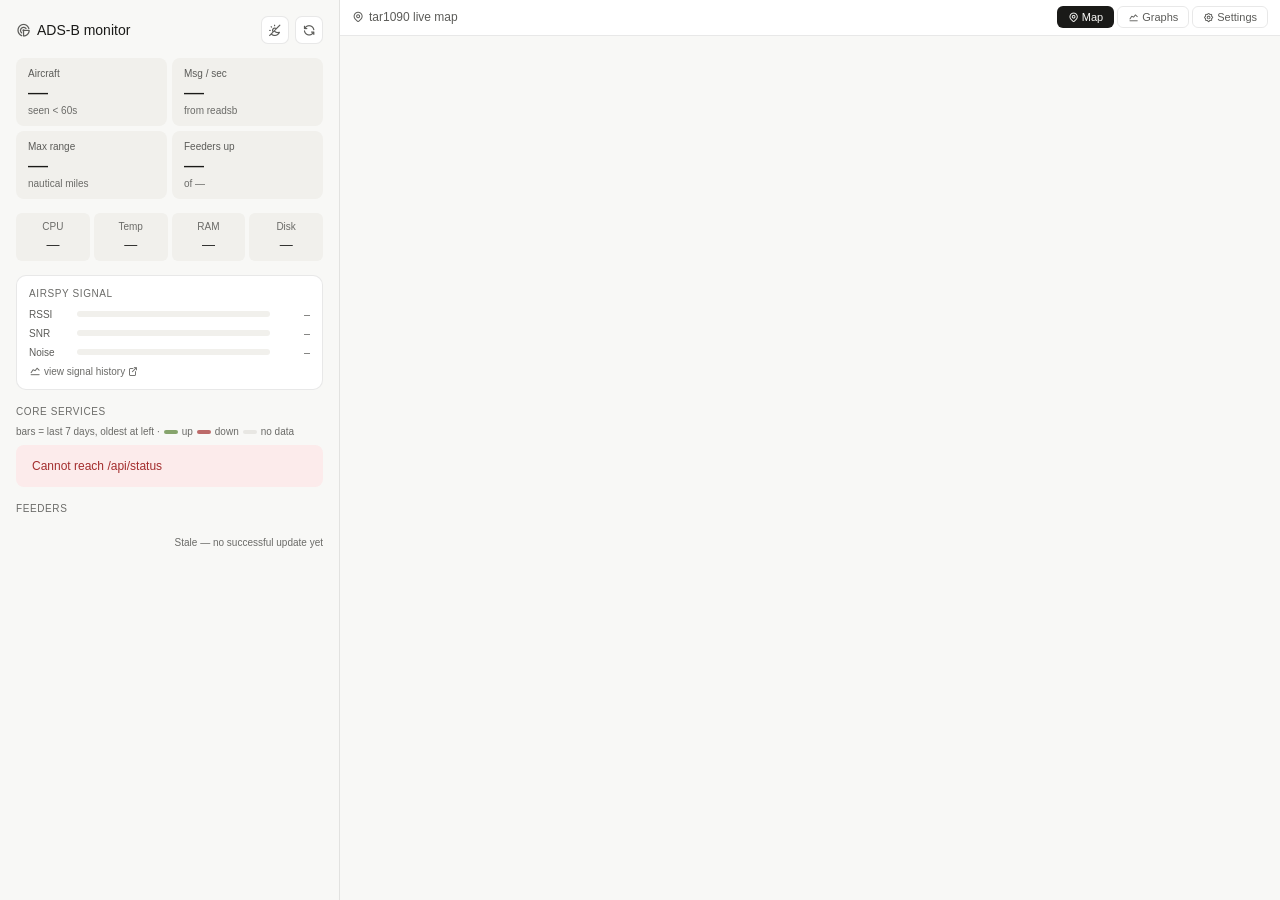
==== static/index.html @ 9cc16fbb "Version-tag the map iframe URL so tar1090 updates aren't hidden by cache After a tar1090 update the " ====
<!DOCTYPE html>
<!--
  ADS-B Stack Monitor — single-page dashboard.

  The entire frontend is this one file: markup + CSS + vanilla JS, no build step
  and no framework. It talks to the Flask backend (app.py) over its JSON/SSE API
  and polls /api/status every 30s. Layout is a left sidebar (status cards, metrics,
  signal panel) plus a main area that swaps between Map / Graphs / Settings views.

  Structure below:
    <style>  — all styling; CSS variables at the top drive the dark/light themes.
    <body>   — log modal, sidebar, main views (map iframe, graphs iframe, settings).
    <script> — theme, status rendering, settings forms, log streaming, init/polling.
-->
<html lang="en">
<head>
<meta charset="UTF-8">
<meta name="viewport" content="width=device-width, initial-scale=1.0">
<title>ADS-B Stack Monitor</title>
<!-- Inline data URI, not a file: same offline reasoning as the vendored icons
     below, and it costs zero requests. Without it every page load 404s on
     /favicon.ico. Mid blue so the glyph stays visible on light and dark tab
     strips alike — the theme accents are too dark/light for the other side. -->
<link rel="icon" href="data:image/svg+xml,%3Csvg xmlns='http://www.w3.org/2000/svg' viewBox='0 0 24 24' fill='none' stroke='%232f81f7' stroke-width='2' stroke-linecap='round'%3E%3Cpath d='M12 13v8'/%3E%3Cpath d='M8.5 9.5a5 5 0 0 1 7 0'/%3E%3Cpath d='M5.5 6.5a9 9 0 0 1 13 0'/%3E%3Ccircle cx='12' cy='12.5' r='1.5' fill='%232f81f7' stroke='none'/%3E%3C/svg%3E">
<!-- Icons are served locally, not from a CDN: this is a LAN appliance that is
     often firewalled or fully offline, and a failed CDN request blanks all 70
     icons — including the icon-only buttons, which then have no visible label.
     The full set is vendored on purpose: feeders.ini can name any Tabler icon
     (see the ti-${f.icon} template in makeCard), so a subset would break
     user-configured feeders. -->
<link rel="stylesheet" href="/static/vendor/tabler/tabler-icons.min.css">
<style>
  /* All styling lives here. The :root block defines color variables (surfaces,
     text, accents, terminal colors); [data-theme="light"] overrides them for
     light mode, and "auto" follows the OS via color-scheme. Everything else
     references var(--…) so theming is a single source of truth. */
  *, *::before, *::after { box-sizing: border-box; margin: 0; padding: 0; }
  :root {
    --bg: #f8f8f6; --surface: #ffffff; --surface2: #f1f0ec; --surface3: #e8e7e3;
    --border: rgba(0,0,0,0.09); --text: #1a1a18; --text2: #5c5c59; --text3: #6b6b68;
    --ok-bg: #eaf3de; --ok-text: #3b6d11;
    --err-bg: #fcebeb; --err-text: #a32d2d;
    --warn-bg: #faeeda; --warn-text: #854f0b;
    --chk-bg: #f1f0ec; --chk-text: #6b6b68;
    --blue: #0c447c; --blue-bg: #e6f1fb;
    --term-bg: #0d1117; --term-text: #e6edf3; --term-dim: #8b949e;
    --sidebar-w: 340px; --accent: #0c447c;
    --spark-h: 28px;
  }
  @media (prefers-color-scheme: dark) {
    :root {
      --bg: #1a1a18; --surface: #242422; --surface2: #2c2c2a; --surface3: #343432;
      --border: rgba(255,255,255,0.09); --text: #f0efeb; --text2: #b4b4b0; --text3: #9d9d98;
      --ok-bg: #173404; --ok-text: #c0dd97;
      --err-bg: #501313; --err-text: #f09595;
      --warn-bg: #412402; --warn-text: #fac775;
      --chk-bg: #2c2c2a; --chk-text: #a8a8a5;
      --blue: #b5d4f4; --blue-bg: #042c53;
    }
  }
  [data-theme="light"] { color-scheme: light; --bg: #f8f8f6; --surface: #ffffff; --surface2: #f1f0ec; --surface3: #e8e7e3; --border: rgba(0,0,0,0.09); --text: #1a1a18; --text2: #5c5c59; --text3: #6b6b68; --ok-bg: #eaf3de; --ok-text: #3b6d11; --err-bg: #fcebeb; --err-text: #a32d2d; --warn-bg: #faeeda; --warn-text: #854f0b; --chk-bg: #f1f0ec; --chk-text: #6b6b68; --blue: #0c447c; --blue-bg: #e6f1fb; --term-bg: #0d1117; --term-text: #e6edf3; --term-dim: #8b949e; }
  [data-theme="dark"]  { color-scheme: dark;  --bg: #1a1a18; --surface: #242422; --surface2: #2c2c2a; --surface3: #343432; --border: rgba(255,255,255,0.09); --text: #f0efeb; --text2: #b4b4b0; --text3: #9d9d98; --ok-bg: #173404; --ok-text: #c0dd97; --err-bg: #501313; --err-text: #f09595; --warn-bg: #412402; --warn-text: #fac775; --chk-bg: #2c2c2a; --chk-text: #a8a8a5; --blue: #b5d4f4; --blue-bg: #042c53; }

  html, body { height: 100%; background: var(--bg); }
  body { color: var(--text); font-family: -apple-system, BlinkMacSystemFont, 'Segoe UI', sans-serif; font-size: 14px; line-height: 1.5; display: flex; overflow: hidden; }

  /* ── Sidebar ── */
  .sidebar { width: var(--sidebar-w); min-width: var(--sidebar-w); height: 100vh; height: 100dvh; overflow-y: auto; overflow-x: hidden; border-right: 0.5px solid var(--border); background: var(--bg); display: flex; flex-direction: column; padding: 1rem; gap: 0.875rem; transition: transform 0.25s; }
  .sidebar-header { display: flex; align-items: center; justify-content: space-between; }
  .sidebar-header h1 { font-size: 14px; font-weight: 500; display: flex; align-items: center; gap: 6px; }
  .sidebar-header h1 i { color: var(--text2); font-size: 15px; }
  .version-tag { font-size: 10px; font-weight: 400; color: var(--text2); }
  .header-actions { display: flex; gap: 6px; align-items: center; }
  .icon-btn { display: flex; align-items: center; justify-content: center; width: 28px; height: 28px; border-radius: 7px; border: 0.5px solid var(--border); background: var(--surface); color: var(--text2); cursor: pointer; font-size: 14px; }
  .icon-btn:hover { background: var(--surface2); }

  .metric-grid { display: grid; grid-template-columns: 1fr 1fr; gap: 5px; }
  .metric { background: var(--surface2); border-radius: 8px; padding: 0.5rem 0.75rem; position: relative; overflow: hidden; }
  .metric-label { font-size: 10px; color: var(--text2); margin-bottom: 1px; }
  .metric-value { font-size: 20px; font-weight: 500; color: var(--text); line-height: 1; }
  .metric-sub { font-size: 10px; color: var(--text3); margin-top: 1px; }
  .metric-spark { position: absolute; bottom: 0; left: 0; right: 0; height: var(--spark-h); opacity: 0.35; }

  .section-label { font-size: 10px; font-weight: 500; color: var(--text3); text-transform: uppercase; letter-spacing: 0.06em; }
  .cards { display: flex; flex-direction: column; gap: 5px; }

  /* ── Service card ── */
  .card { background: var(--surface); border: 0.5px solid var(--border); border-radius: 10px; padding: 0.5rem 0.75rem; }
  .card-top { display: flex; align-items: center; justify-content: space-between; }
  .card-name { font-size: 12px; font-weight: 500; color: var(--text); display: flex; align-items: center; gap: 5px; }
  .card-name i { font-size: 13px; color: var(--text2); }
  .card-hint { font-size: 11px; color: var(--text2); margin-top: 3px; }
  .card-footer { display: flex; align-items: center; justify-content: space-between; margin-top: 5px; flex-wrap: wrap; gap: 4px; }
  .card-meta { display: flex; align-items: center; gap: 6px; flex-wrap: wrap; }
  .version-tag { font-size: 10px; color: var(--text3); font-family: 'SF Mono','Fira Code',monospace; }
  .update-badge { font-size: 10px; font-weight: 500; padding: 1px 5px; border-radius: 4px; background: var(--warn-bg); color: var(--warn-text); }
  .uptime-tag { font-size: 10px; color: var(--text3); }
  .uptime-pct { font-size: 10px; font-weight: 500; padding: 1px 5px; border-radius: 4px; }
  .uptime-pct.good  { background: var(--ok-bg);   color: var(--ok-text); }
  .uptime-pct.warn  { background: var(--warn-bg);  color: var(--warn-text); }
  .uptime-pct.bad   { background: var(--err-bg);   color: var(--err-text); }
  .last-seen { font-size: 10px; color: var(--text3); }
  .last-seen.live { color: var(--ok-text); }
  .card-actions { display: flex; gap: 4px; }

  .badge { font-size: 10px; font-weight: 500; padding: 2px 6px; border-radius: 5px; white-space: nowrap; }
  .badge-ok       { background: var(--ok-bg);  color: var(--ok-text); }
  .badge-error    { background: var(--err-bg); color: var(--err-text); }
  .badge-checking { background: var(--chk-bg); color: var(--chk-text); }

  .action-btn { display: flex; align-items: center; gap: 2px; font-size: 10px; padding: 2px 6px; border-radius: 5px; border: 0.5px solid var(--border); background: transparent; color: var(--text3); cursor: pointer; white-space: nowrap; }
  .action-btn:hover { background: var(--surface2); color: var(--text2); }
  .action-btn i { font-size: 11px; }

  .ts { font-size: 10px; color: var(--text3); text-align: right; }

  /* ── System stats bar ── */
  .sys-bar { display: grid; grid-template-columns: repeat(4, 1fr); gap: 4px; }
  .sys-stat { background: var(--surface2); border-radius: 6px; padding: 0.375rem 0.5rem; text-align: center; }
  .sys-stat-label { font-size: 10px; color: var(--text3); margin-bottom: 1px; }
  .sys-stat-value { font-size: 13px; font-weight: 500; color: var(--text); }
  .sys-stat-value.warn { color: var(--warn-text); }
  .sys-stat-value.bad  { color: var(--err-text); }

  /* ── Signal panel ── */
  .signal-panel { background: var(--surface); border: 0.5px solid var(--border); border-radius: 10px; padding: 0.625rem 0.75rem; }
  .signal-row { display: flex; align-items: center; gap: 8px; margin-bottom: 4px; }
  .signal-label { font-size: 10px; color: var(--text2); width: 40px; flex-shrink: 0; }
  .signal-bar-wrap { flex: 1; height: 6px; background: var(--surface2); border-radius: 3px; overflow: hidden; }
  .signal-bar { height: 100%; border-radius: 3px; transition: width 0.5s; }
  .signal-bar.rssi  { background: #4ade80; }
  .signal-bar.snr   { background: #60a5fa; }
  .signal-bar.noise { background: #f97316; }
  .signal-val { font-size: 10px; color: var(--text2); width: 32px; text-align: right; font-family: monospace; }
  .band-head { font-size: 10px; font-weight: 500; color: var(--text3); text-transform: uppercase; letter-spacing: .06em; margin-bottom: 4px; display: flex; align-items: center; gap: 6px; }
  .band-dot { width: 7px; height: 7px; border-radius: 50%; background: var(--text3); flex-shrink: 0; }
  .band-dot.up { background: #4ade80; } .band-dot.down { background: #f87171; }
  .band-sub { font-size: 11px; color: var(--text2); margin-bottom: 6px; }
  .band-note { font-size: 10px; color: var(--text3); margin-top: 4px; font-style: italic; }
  .autotune-badge { font-size: 9px; font-weight: 600; letter-spacing: .05em; padding: 1px 6px; border-radius: 5px; background: var(--blue-bg); color: var(--blue); display: inline-flex; align-items: center; gap: 3px; text-transform: uppercase; }
  .autotune-badge.hidden, .autotune-note.hidden { display: none; }
  .autotune-note { font-size: 12px; padding: 6px 8px; border-radius: 6px; background: var(--blue-bg); color: var(--blue); display: flex; align-items: center; gap: 6px; margin-top: 6px; }
  .gain-rec { font-size: 11px; margin-top: 6px; padding: 5px 8px; border-radius: 6px; display: flex; align-items: center; gap: 5px; }
  .gain-rec.ok      { background: var(--ok-bg);   color: var(--ok-text); }
  .gain-rec.warn    { background: var(--warn-bg);  color: var(--warn-text); }
  .gain-rec.decrease{ background: var(--warn-bg);  color: var(--warn-text); }
  .gain-rec.increase{ background: var(--blue-bg);  color: var(--blue); }

  /* ── Main ── */
  .main { flex: 1; height: 100vh; display: flex; flex-direction: column; overflow: hidden; min-width: 0; }
  .main-toolbar { display: flex; align-items: center; justify-content: space-between; padding: 0.4rem 0.75rem; border-bottom: 0.5px solid var(--border); background: var(--surface); flex-shrink: 0; gap: 8px; }
  .toolbar-label { font-size: 12px; color: var(--text2); display: flex; align-items: center; gap: 5px; white-space: nowrap; }
  .view-toggle { display: flex; gap: 3px; }
  .vbtn { font-size: 11px; padding: 4px 10px; border-radius: 6px; border: 0.5px solid var(--border); background: transparent; color: var(--text2); cursor: pointer; display: flex; align-items: center; gap: 3px; white-space: nowrap; }
  .vbtn:hover { background: var(--surface2); }
  .vbtn.active { background: var(--text); color: var(--bg); border-color: transparent; }
  .menu-btn { display: none; }


  .fill-frame { flex: 1; width: 100%; border: none; display: block; }

  /* ── Settings ── */
  .settings-scroll { flex: 1; overflow-y: auto; }
  .settings-panel { padding: 1.25rem; display: flex; flex-direction: column; gap: 1.25rem; }
  .scard { background: var(--surface); border: 0.5px solid var(--border); border-radius: 12px; overflow: visible; }
  .scard-header { padding: 0.75rem 1rem; display: flex; align-items: center; gap: 8px; font-size: 13px; font-weight: 500; border-bottom: 0.5px solid var(--border); background: var(--surface2); border-radius: 12px 12px 0 0; cursor: pointer; user-select: none; }
  .scard-header i.icon { color: var(--text2); }
  .scard-header .chevron { margin-left: auto; color: var(--text3); transition: transform 0.2s; font-size: 14px; }
  .scard-header.collapsed .chevron { transform: rotate(-90deg); }
  .scard-body { padding: 1rem; display: flex; flex-direction: column; gap: 0.875rem; }
  .scard-body.hidden { display: none; }

  .field { display: flex; flex-direction: column; gap: 4px; }
  .field-row { display: grid; grid-template-columns: 1fr 1fr; gap: 10px; }
  .field-label { font-size: 12px; font-weight: 500; color: var(--text2); }
  .field-hint { font-size: 11px; color: var(--text3); margin-top: 2px; }
  .field input, .field select { font-size: 13px; padding: 7px 10px; border-radius: 7px; border: 0.5px solid var(--border); background: var(--surface2); color: var(--text); outline: none; width: 100%; }
  .field input:focus, .field select:focus { border-color: var(--accent); box-shadow: 0 0 0 2px var(--blue-bg); }
  .field input[readonly] { opacity: 0.6; cursor: default; }
  .input-wrap { display: flex; align-items: center; gap: 4px; }
  .input-wrap input { flex: 1; }
  .eye-btn { background: none; border: none; cursor: pointer; color: var(--text3); padding: 0 4px; display: flex; align-items: center; }

  .btn { font-size: 12px; padding: 7px 14px; border-radius: 7px; border: none; cursor: pointer; display: inline-flex; align-items: center; gap: 5px; font-weight: 500; }
  .btn:disabled { opacity: 0.5; cursor: not-allowed; }
  .btn-primary   { background: var(--accent); color: #fff; }
  .btn-primary:hover:not(:disabled) { opacity: 0.85; }
  .btn-secondary { background: var(--surface2); color: var(--text2); border: 0.5px solid var(--border); }
  .btn-secondary:hover:not(:disabled) { background: var(--surface3); }
  .btn-danger    { background: var(--err-bg); color: var(--err-text); }
  .btn-success   { background: var(--ok-bg);  color: var(--ok-text); }
  .btn-row { display: flex; gap: 8px; align-items: center; flex-wrap: wrap; }

  .toast { font-size: 12px; padding: 5px 12px; border-radius: 6px; display: none; align-items: center; }
  .toast.ok  { background: var(--ok-bg);  color: var(--ok-text);  display: inline-flex; }
  .toast.err { background: var(--err-bg); color: var(--err-text); display: inline-flex; }

  /* feeder config */
  .feeder-config-panel { margin-top: 6px; background: var(--surface2); border-radius: 8px; padding: 0.75rem; display: none; flex-direction: column; gap: 0.75rem; border: 0.5px solid var(--border); }
  .feeder-config-panel.open { display: flex; }
  .cfg-btn { font-size: 10px; padding: 2px 7px; border-radius: 5px; border: 0.5px solid var(--border); background: transparent; color: var(--text3); cursor: pointer; display: flex; align-items: center; gap: 3px; }
  .cfg-btn:hover { background: var(--surface3); }
  .divider { height: 0.5px; background: var(--border); }

  .feeder-table { width: 100%; border-collapse: collapse; font-size: 12px; }
  .feeder-table th { text-align: left; font-size: 10px; font-weight: 500; color: var(--text3); text-transform: uppercase; letter-spacing: 0.05em; padding: 0 6px 6px; }
  .feeder-table td { padding: 5px 6px; border-top: 0.5px solid var(--border); vertical-align: middle; }
  .feeder-table input, .feeder-table select { font-size: 12px; padding: 4px 7px; border-radius: 6px; border: 0.5px solid var(--border); background: var(--surface2); color: var(--text); width: 100%; }
  .add-row { display: grid; grid-template-columns: 75px 1fr 1fr 1fr 85px auto; gap: 6px; padding: 0.75rem 1rem; border-top: 0.5px solid var(--border); background: var(--surface2); border-radius: 0 0 12px 12px; align-items: end; }

  /* readsb stats grid */
  .stats-grid { display: grid; grid-template-columns: repeat(3, 1fr); gap: 8px; }
  .stat-box { background: var(--surface2); border-radius: 8px; padding: 0.5rem 0.75rem; }
  .stat-box-label { font-size: 10px; color: var(--text2); margin-bottom: 2px; }
  .stat-box-value { font-size: 16px; font-weight: 500; color: var(--text); }
  .stat-box-sub { font-size: 10px; color: var(--text3); }

  /* Modal */
  .modal-overlay { display: none; position: fixed; inset: 0; background: rgba(0,0,0,0.6); z-index: 1000; align-items: center; justify-content: center; padding: 1rem; }
  .modal-overlay.open { display: flex; }
  .modal { background: var(--term-bg); border-radius: 14px; width: 100%; max-width: 820px; max-height: 85vh; display: flex; flex-direction: column; overflow: hidden; box-shadow: 0 24px 64px rgba(0,0,0,0.5); }
  .modal-header { display: flex; align-items: center; justify-content: space-between; padding: 0.75rem 1.25rem; border-bottom: 0.5px solid rgba(255,255,255,0.08); flex-shrink: 0; }
  .modal-title { font-size: 13px; font-weight: 500; color: var(--term-text); display: flex; align-items: center; gap: 8px; }
  .modal-title i { color: var(--term-dim); }
  .modal-actions { display: flex; gap: 8px; }
  .modal-btn { font-size: 12px; padding: 4px 10px; border-radius: 6px; border: 0.5px solid rgba(255,255,255,0.12); background: transparent; color: var(--term-dim); cursor: pointer; display: flex; align-items: center; gap: 4px; }
  .modal-btn:hover { background: rgba(255,255,255,0.07); color: var(--term-text); }
  .modal-btn.danger:hover { border-color: #f85149; color: #f85149; }
  .terminal { flex: 1; overflow-y: auto; padding: 1rem 1.25rem; font-family: 'SF Mono','Fira Code','Consolas',monospace; font-size: 12px; line-height: 1.7; color: var(--term-text); }
  .terminal .log-line { white-space: pre-wrap; word-break: break-all; }
  .terminal .log-line.dim  { color: var(--term-dim); }
  .terminal .log-line.err  { color: #f85149; }
  .terminal .log-line.warn { color: #d29922; }
  .terminal .log-line.ok   { color: #3fb950; }
  .status-bar { padding: 0.4rem 1.25rem; font-size: 11px; color: var(--term-dim); border-top: 0.5px solid rgba(255,255,255,0.06); flex-shrink: 0; display: flex; align-items: center; gap: 6px; }
  .status-dot { width: 6px; height: 6px; border-radius: 50%; background: #3fb950; flex-shrink: 0; }
  .status-dot.inactive { background: transparent; box-shadow: inset 0 0 0 2px var(--text3); }
  /* Embedded system-log terminal in Settings (reuses dark .terminal styles) */
  .sys-term-wrap { background: var(--term-bg); border-radius: 0 0 12px 12px; overflow: hidden; display: flex; flex-direction: column; }
  .sys-term-wrap .terminal { height: 280px; flex: none; }

  /* Compact uptime bars on card */
  .card-uptime-bars { display: flex; gap: 2px; margin-top: 4px; }
  .cub { flex: 1; height: 4px; border-radius: 2px; }
  .cub-up      { background: var(--ok-text); opacity: 0.6; }
  .cub-down    { background: var(--err-text); opacity: 0.7; }
  .cub-unknown { background: var(--surface3); }
  .bars-legend { font-size: 10px; color: var(--text3); margin-bottom: .35rem; display: flex; align-items: center; gap: 4px; flex-wrap: wrap; }
  .bars-legend span { width: 14px; height: 4px; border-radius: 2px; display: inline-block; }
  .lg-up { background: var(--ok-text); opacity: .6; } .lg-down { background: var(--err-text); opacity: .7; }
  .lg-unknown { background: var(--surface3); }

  /* Alert banner */
  .alert-banner { background: var(--err-bg); color: var(--err-text); border-radius: 8px; padding: 0.5rem 0.875rem; font-size: 12px; display: none; align-items: center; gap: 8px; flex-wrap: wrap; }
  .alert-banner.visible { display: flex; }
  .alert-banner i { font-size: 14px; flex-shrink: 0; }
  .alert-banner .alert-items { flex: 1; }

  /* Uptime timeline */
  .uptime-timeline { display: flex; flex-direction: column; gap: 6px; }
  .utl-row { display: flex; align-items: center; gap: 8px; }
  .utl-label { font-size: 11px; color: var(--text2); width: 130px; flex-shrink: 0; white-space: nowrap; overflow: hidden; text-overflow: ellipsis; }
  .utl-bars { display: flex; gap: 2px; flex: 1; }
  .utl-bar { flex: 1; height: 14px; border-radius: 3px; cursor: default; }
  .utl-bar.up   { background: var(--ok-text); opacity: 0.7; }
  .utl-bar.down { background: var(--err-text); opacity: 0.7; }
  .utl-bar.unknown { background: var(--surface3); }
  .utl-pct { font-size: 10px; color: var(--text3); width: 36px; text-align: right; font-family: monospace; }

  /* Aircraft type donut */
  .type-wrap { display: flex; align-items: center; gap: 16px; }
  .type-legend { display: flex; flex-direction: column; gap: 5px; flex: 1; }
  .type-row { display: flex; align-items: center; gap: 6px; font-size: 11px; color: var(--text2); }
  .type-dot { width: 8px; height: 8px; border-radius: 50%; flex-shrink: 0; }
  .type-val { margin-left: auto; font-weight: 500; color: var(--text); font-family: monospace; }

  a { color: var(--blue); text-decoration: none; }
  .spinning { animation: spin 0.8s linear infinite; display: inline-block; }

  /* Off-screen but readable by AT — used by the skip link and the poll announcer. */
  .skel { display: flex; flex-direction: column; gap: 6px; padding: 4px 0; }
  .skel-row { height: 12px; border-radius: 4px; background: var(--surface2); animation: skel-pulse 1.4s ease-in-out infinite; }
  .skel-row:nth-child(2) { width: 85%; } .skel-row:nth-child(3) { width: 70%; } .skel-row:nth-child(4) { width: 60%; }
  @keyframes skel-pulse { 0%,100% { opacity: 1; } 50% { opacity: .45; } }
  .panel-error { display: flex; align-items: center; gap: 10px; flex-wrap: wrap; font-size: 12px; color: var(--err-text); }

  .visually-hidden { position: absolute; width: 1px; height: 1px; margin: -1px; padding: 0;
    overflow: hidden; clip: rect(0 0 0 0); clip-path: inset(50%); white-space: nowrap; border: 0; }
  .skip-link:focus { position: fixed; top: 8px; left: 8px; width: auto; height: auto; margin: 0;
    clip: auto; clip-path: none; z-index: 1000; padding: 8px 14px; border-radius: 8px;
    background: var(--surface); color: var(--text); border: 1px solid var(--border); }
  @keyframes spin { to { transform: rotate(360deg); } }

  /* ── A11y: focus + motion ──
     One global focus ring. :focus-visible (not :focus) so a mouse click on a
     card doesn't leave a ring behind, but every keyboard tab stop shows one —
     .field input/select set outline:none and were the only styled focus in the
     file, leaving ~40 sidebar controls with no visible focus at all. */
  :focus-visible { outline: 2px solid var(--accent); outline-offset: 2px; border-radius: 4px; }
  .field input:focus-visible, .field select:focus-visible { outline-offset: 0; }

  /* Honour the OS "reduce motion" setting: the refresh spinner runs on every
     30s poll, which is exactly the kind of perpetual animation the setting
     exists to stop. Kept as near-zero rather than `none` so transitionend /
     animationend listeners (if any are ever added) still fire. */
  @media (prefers-reduced-motion: reduce) {
    *, *::before, *::after {
      animation-duration: 0.01ms !important; animation-iteration-count: 1 !important;
      transition-duration: 0.01ms !important; scroll-behavior: auto !important;
    }
  }
  .error-msg { background: var(--err-bg); color: var(--err-text); border-radius: 8px; padding: 0.75rem 1rem; font-size: 12px; }
  .hidden { display: none !important; }

  /* ── Mobile ── */
  /* ── B1: tablet band ──
     Between 701px and 1024px the 340px sidebar plus the map iframe left the map
     about 380px wide — the desktop layout applied to a screen that can't hold
     it. Narrow the rail rather than adding a third layout. */
  @media (min-width: 701px) and (max-width: 1024px) {
    :root { --sidebar-w: 260px; }
    .metric-grid { gap: 4px; }
    .metric-value { font-size: 18px; }
    .view-toggle .vbtn span { display: none; }
  }

  @media (max-width: 700px) {
    body { flex-direction: column; overflow: auto; }
    .sidebar { width: 100%; min-width: unset; height: auto; max-height: none; border-right: none; border-bottom: 0.5px solid var(--border); overflow: visible; }
    .sidebar.collapsed { padding-bottom: 0; gap: 0; }
    .sidebar.collapsed > *:not(.sidebar-header) { display: none; }
    .main { height: auto; flex: none; min-height: 70vh; }
    .menu-btn { display: flex; }
    .view-toggle .vbtn span { display: none; }
    .vbtn { padding: 6px 8px; }
    html, body { height: auto; overflow: auto; }
    .main-toolbar { flex-wrap: wrap; }
    .fill-frame { height: 70vh; }
    .settings-scroll { overflow: visible; }

    /* B2: 28px controls wrapped a 15px glyph. Below the 44px floor, and the view
       toggle is the app's primary navigation. */
    .icon-btn, .vbtn, .modal-btn, .eye-btn { min-width: 44px; min-height: 44px; }
    .vbtn { padding: 6px 12px; }
    .view-toggle .vbtn span { display: inline; }   /* keep labels: icon-only nav hurts discoverability */
    .btn, .action-btn { min-height: 44px; }

    /* B3: <16px inputs make mobile Safari zoom the viewport on focus and never
       zoom back, leaving the dashboard scrolled sideways after editing a gain. */
    .field input, .field select, input, select { font-size: 16px; }
    .band-note, .field-hint { font-size: 11px; }
  }
</style>
</head>
<!--
  Page layout, in source order:
    - Log modal     — full-screen terminal overlay for per-feeder logs (openLogs).
    - Sidebar       — alert banner, metrics + sparklines, system stats, signal
                      panel, and the feeder/service status cards (built by JS).
    - Main          — toolbar + three swappable views: Map (tar1090 iframe),
                      Graphs (graphs1090 iframe), and Settings (forms + system log).
  Most dynamic content is injected by the script; the markup is the static shell.
-->
<body>

<a class="skip-link visually-hidden" href="#view-map">Skip to map</a>
<div id="sr-status" class="visually-hidden" role="status" aria-live="polite"></div>

<!-- Log Modal -->
<div class="modal-overlay" id="modal" onclick="closeModalOnOverlay(event)">
  <div class="modal" role="dialog" aria-modal="true" aria-labelledby="modal-title-text" tabindex="-1">
    <div class="modal-header">
      <div class="modal-title"><i class="ti ti-terminal-2" aria-hidden="true"></i><span id="modal-title-text">Logs</span></div>
      <div class="modal-actions">
        <button class="modal-btn" onclick="copyLogs('terminal',this)"><i class="ti ti-copy" aria-hidden="true"></i> Copy</button>
        <button class="modal-btn" onclick="clearTerminal()"><i class="ti ti-eraser" aria-hidden="true"></i> Clear</button>
        <button class="modal-btn" onclick="scrollToBottom()"><i class="ti ti-arrow-down" aria-hidden="true"></i> Bottom</button>
        <button class="modal-btn danger" onclick="closeModal()" aria-label="Close logs"><i class="ti ti-x" aria-hidden="true"></i></button>
      </div>
    </div>
    <div class="terminal" id="terminal"></div>
    <div class="status-bar">
      <div class="status-dot inactive" id="status-dot" aria-hidden="true"></div>
      <span id="status-text" role="status">Connecting...</span>
    </div>
  </div>
</div>

<!-- Sidebar -->
<aside class="sidebar" id="sidebar" aria-label="Station status">
  <header class="sidebar-header">
    <h1><i class="ti ti-radar" aria-hidden="true"></i> ADS-B monitor <span id="app-version" class="version-tag"></span></h1>
    <div class="header-actions">
      <button class="icon-btn" id="theme-btn" onclick="toggleTheme()" title="Toggle theme" aria-label="Toggle theme"><i class="ti ti-sun-moon" aria-hidden="true"></i></button>
      <button class="icon-btn" onclick="load()" title="Refresh now" aria-label="Refresh now"><i class="ti ti-refresh" id="ri" aria-hidden="true"></i></button>
      <button class="icon-btn menu-btn" onclick="toggleSidebar()" title="Collapse" aria-label="Collapse sidebar" aria-expanded="true" aria-controls="sidebar"><i class="ti ti-layout-sidebar-left-collapse" aria-hidden="true"></i></button>
    </div>
  </header>

  <!-- Alert banner -->
  <div class="alert-banner" id="alert-banner" role="status" aria-label="Station alerts">
    <i class="ti ti-alert-triangle" aria-hidden="true"></i>
    <div class="alert-items" id="alert-items"></div>
  </div>

  <!-- Metrics -->
  <div class="metric-grid">
    <div class="metric">
      <div class="metric-label">Aircraft</div>
      <div class="metric-value" id="m-ac">—</div>
      <div class="metric-sub">seen &lt; 60s</div>
      <svg class="metric-spark" id="spark-ac" viewBox="0 0 100 28" preserveAspectRatio="none" role="img" aria-label="Aircraft trend, last 60 minutes"></svg>
    </div>
    <div class="metric">
      <div class="metric-label">Msg / sec</div>
      <div class="metric-value" id="m-msg">—</div>
      <div class="metric-sub">from readsb</div>
      <svg class="metric-spark" id="spark-msg" viewBox="0 0 100 28" preserveAspectRatio="none" role="img" aria-label="Message rate trend, last 60 minutes"></svg>
    </div>
    <div class="metric">
      <div class="metric-label">Max range</div>
      <div class="metric-value" id="m-rng">—</div>
      <div class="metric-sub">nautical miles</div>
    </div>
    <div class="metric">
      <div class="metric-label">Feeders up</div>
      <div class="metric-value" id="m-feed">—</div>
      <div class="metric-sub" id="m-feed-sub">of —</div>
    </div>
  </div>

  <!-- System stats -->
  <div class="sys-bar" id="sys-bar">
    <div class="sys-stat"><div class="sys-stat-label">CPU</div><div class="sys-stat-value" id="sys-cpu">—</div></div>
    <div class="sys-stat"><div class="sys-stat-label">Temp</div><div class="sys-stat-value" id="sys-temp">—</div></div>
    <div class="sys-stat"><div class="sys-stat-label">RAM</div><div class="sys-stat-value" id="sys-mem">—</div></div>
    <div class="sys-stat"><div class="sys-stat-label">Disk</div><div class="sys-stat-value" id="sys-disk">—</div></div>
  </div>

  <!-- Signal panel -->
  <div class="signal-panel" id="signal-panel">
    <div style="font-size:10px;font-weight:500;color:var(--text3);text-transform:uppercase;letter-spacing:.06em;margin-bottom:6px;display:flex;align-items:center;justify-content:space-between;">Airspy signal
      <span class="autotune-badge hidden" id="autotune-badge" role="status"><i class="ti ti-wand" aria-hidden="true"></i> Auto-tune</span></div>
    <div class="signal-row"><span class="signal-label">RSSI</span><div class="signal-bar-wrap"><div class="signal-bar rssi" id="sig-rssi-bar" style="width:0%"></div></div><span class="signal-val" id="sig-rssi">—</span></div>
    <div class="signal-row"><span class="signal-label">SNR</span><div class="signal-bar-wrap"><div class="signal-bar snr" id="sig-snr-bar" style="width:0%"></div></div><span class="signal-val" id="sig-snr">—</span></div>
    <div class="signal-row"><span class="signal-label">Noise</span><div class="signal-bar-wrap"><div class="signal-bar noise" id="sig-noise-bar" style="width:0%"></div></div><span class="signal-val" id="sig-noise">—</span></div>
    <div class="gain-rec hidden" id="gain-rec"></div>
    <div style="display:flex;align-items:center;justify-content:space-between;margin-top:4px;">
      <a id="signal-history-link" href="#" target="_blank" style="font-size:10px;color:var(--text3);display:flex;align-items:center;gap:3px;"><i class="ti ti-chart-line" style="font-size:12px" aria-hidden="true"></i> view signal history <i class="ti ti-external-link" style="font-size:11px" aria-hidden="true"></i></a>
    </div>
    <button class="action-btn hidden" id="gain-apply-btn" onclick="applyRecommendedGain()" style="margin-top:4px;font-size:11px;padding:4px 8px;">
      <i class="ti ti-wand" aria-hidden="true"></i> Apply recommended gain
    </button>
  </div>

  <!-- 1090 MHz band -->
  <div class="signal-panel hidden" id="panel-1090">
    <div class="band-head">1090 MHz ADS-B <span class="band-dot" id="b1090-dot"></span></div>
    <div class="band-sub"><span id="b1090-ac">—</span> aircraft · <span id="b1090-msg">—</span> msg/s</div>
    <div class="signal-row"><span class="signal-label">RSSI</span><div class="signal-bar-wrap"><div class="signal-bar rssi" id="b1090-rssi-bar" style="width:0%"></div></div><span class="signal-val" id="b1090-rssi">—</span></div>
    <div class="signal-row"><span class="signal-label">SNR</span><div class="signal-bar-wrap"><div class="signal-bar snr" id="b1090-snr-bar" style="width:0%"></div></div><span class="signal-val" id="b1090-snr">—</span></div>
    <div class="signal-row"><span class="signal-label">Noise</span><div class="signal-bar-wrap"><div class="signal-bar noise" id="b1090-noise-bar" style="width:0%"></div></div><span class="signal-val" id="b1090-noise">—</span></div>
  </div>
  <!-- 978 MHz band -->
  <div class="signal-panel hidden" id="panel-978">
    <div class="band-head">978 MHz UAT <span class="band-dot" id="b978-dot"></span></div>
    <div class="band-sub"><span id="b978-ac">—</span> aircraft · <span id="b978-msg">—</span> msg/s</div>
    <div class="signal-row"><span class="signal-label">RSSI</span><div class="signal-bar-wrap"><div class="signal-bar rssi" id="b978-rssi-bar" style="width:0%"></div></div><span class="signal-val" id="b978-rssi">—</span></div>
    <div class="band-note">SNR / noise floor not reported by dump978</div>
  </div>

  <section><h2 class="section-label" style="margin-bottom:.35rem">core services</h2>
    <p class="bars-legend">bars = last 7 days, oldest at left · <span class="lg-up"></span> up <span class="lg-down"></span> down <span class="lg-unknown"></span> no data</p><div class="cards" id="core-cards"></div></section>
  <section><h2 class="section-label" style="margin-bottom:.35rem">feeders</h2><div class="cards" id="feeder-cards"></div></section>
  <div class="ts" id="ts"></div>
</aside>

<!-- Main -->
<main class="main">
  <div class="main-toolbar">
    <div class="toolbar-label" id="toolbar-label"><i class="ti ti-map-pin" aria-hidden="true"></i> <span>tar1090 live map</span></div>
    <nav class="view-toggle" aria-label="View">
      <button class="vbtn active" id="btn-map"      onclick="showView('map')"><i class="ti ti-map-pin" aria-hidden="true"></i> <span>Map</span></button>
      <button class="vbtn"        id="btn-graphs"   onclick="showView('graphs')"><i class="ti ti-chart-line" aria-hidden="true"></i> <span>Graphs</span></button>
      <button class="vbtn"        id="btn-settings" onclick="showView('settings')"><i class="ti ti-settings" aria-hidden="true"></i> <span>Settings</span></button>
    </nav>
  </div>

  <!-- Map -->
  <div id="view-map" style="flex:1;display:flex;flex-direction:column;overflow:hidden;">
    <iframe class="fill-frame" id="map-frame" src="" title="tar1090 live map"></iframe>
  </div>

  <!-- Graphs -->
  <div id="view-graphs" class="hidden" style="flex:1;display:flex;flex-direction:column;overflow:hidden;">
    <iframe class="fill-frame" id="graphs-frame" src="" title="graphs1090"></iframe>
  </div>

  <!-- Settings -->
  <div id="view-settings" class="hidden" style="flex:1;display:flex;flex-direction:column;overflow:hidden;">
    <div class="settings-scroll">
      <div class="settings-panel">

        <!-- Airspy -->
        <div class="scard" id="airspy-card">
          <div class="scard-header" onclick="toggleCard(this)"><i class="ti ti-antenna icon" aria-hidden="true"></i> Airspy SDR<i class="ti ti-chevron-down chevron" aria-hidden="true"></i></div>
          <div class="scard-body">
            <div style="font-size:12px;color:var(--text2);" id="airspy-model-info">Detecting device...</div>
            <div class="autotune-note hidden" id="autotune-gain-note" role="status"><i class="ti ti-wand" aria-hidden="true"></i><span id="autotune-gain-note-text">Auto-tune is on and manages the gain.</span></div>
            <div class="field-row">
              <div class="field">
                <label class="field-label" for="airspy-gain">Gain</label>
                <select id="airspy-gain"><option value="auto">auto</option></select>
                <div class="field-hint">Each step ≈ 3 dB. Reduce if overloading.</div>
              </div>
              <div class="field">
                <label class="field-label" for="airspy-rate">MLAT frequency (-m)</label>
                <select id="airspy-rate"><option value="">decoder default</option></select>
                <div class="field-hint" id="airspy-rate-hint">R2 only (12 / 20 / 24 MHz). A Mini always uses the decoder default.</div>
              </div>
            </div>
            <div class="field">
              <label class="field-label" for="airspy-options">Extra options</label>
              <input type="text" id="airspy-options" placeholder="-v -f 1 -w 5 -C 95 -E 60">
            </div>
            <div class="btn-row">
              <button class="btn btn-primary" onclick="saveAirspy(event)"><i class="ti ti-device-floppy" aria-hidden="true"></i> Save &amp; restart</button>
              <span class="toast" role="status" id="airspy-toast"></span>
            </div>
            <div class="field" style="margin-top:10px;border-top:.5px solid var(--border);padding-top:10px;">
              <label style="display:flex;align-items:center;gap:6px;font-size:13px;font-weight:500;cursor:pointer;">
                <input type="checkbox" id="autotune-enabled"> Auto-tune gain
              </label>
              <div class="field-hint">Every ~15 min, measures the share of signals near clipping and steps a fixed gain down (or up) to keep it between the thresholds. Needs a fixed gain to start from. Rolls back and turns itself off if airspy_adsb doesn't come back at the new gain.</div>
            </div>
            <div class="field-row">
              <div class="field">
                <label class="field-label" for="autotune-min">Min gain</label>
                <input type="number" id="autotune-min" min="0" max="21" value="0">
              </div>
              <div class="field">
                <label class="field-label" for="autotune-max">Max gain</label>
                <input type="number" id="autotune-max" min="0" max="21" value="21">
              </div>
            </div>
            <div class="field-hint" id="autotune-thresholds"></div>
            <div style="font-size:12px;color:var(--text2);margin-top:4px;" id="autotune-status" role="status">—</div>
            <ul style="font-size:11px;color:var(--text3);margin:4px 0 0;padding-left:16px;" id="autotune-history"></ul>
            <div class="btn-row">
              <button class="btn btn-primary" onclick="saveAutotune(event)"><i class="ti ti-device-floppy" aria-hidden="true"></i> Save auto-tune</button>
              <span class="toast" role="status" id="autotune-toast"></span>
            </div>
          </div>
        </div>

        <!-- Receiver -->
        <div class="scard">
          <div class="scard-header" onclick="toggleCard(this)"><i class="ti ti-map-pin icon" aria-hidden="true"></i> Receiver location<i class="ti ti-chevron-down chevron" aria-hidden="true"></i></div>
          <div class="scard-body">
            <div class="field-row">
              <div class="field"><label class="field-label" for="recv-lat">Latitude</label><input type="number" id="recv-lat" step="0.00001"></div>
              <div class="field"><label class="field-label" for="recv-lon">Longitude</label><input type="number" id="recv-lon" step="0.00001"></div>
            </div>
            <div class="field" style="max-width:180px"><label class="field-label" for="recv-range">Max range (nm)</label><input type="number" id="recv-range" min="50" max="800" value="500"></div>
            <div class="btn-row">
              <button class="btn btn-primary" onclick="saveReceiver(event)"><i class="ti ti-device-floppy" aria-hidden="true"></i> Save &amp; restart readsb</button>
              <span class="toast" role="status" id="recv-toast"></span>
            </div>
          </div>
        </div>

        <!-- 1090 SDR (RTL-SDR via readsb) -->
        <div class="scard hidden" id="sdr1090-card">
          <div class="scard-header" onclick="toggleCard(this)"><i class="ti ti-antenna icon" aria-hidden="true"></i> 1090 SDR (RTL-SDR)<i class="ti ti-chevron-down chevron" aria-hidden="true"></i></div>
          <div class="scard-body">
            <div class="field" style="max-width:220px">
              <label class="field-label" for="sdr1090-gain">Gain</label>
              <select id="sdr1090-gain"></select>
              <div class="field-hint">'auto' = readsb adaptive gain, or pick a supported R820T dB step.</div>
            </div>
            <label class="field" style="flex-direction:row;align-items:center;gap:8px;cursor:pointer;max-width:320px">
              <input type="checkbox" id="sdr1090-biastee" onchange="confirmBiasTee(this)" style="width:auto">
              <span><strong>Bias-tee</strong> — feed 4.5V to power an inline LNA</span>
            </label>
            <div class="btn-row">
              <button class="btn btn-primary" onclick="saveSdr('1090',event)"><i class="ti ti-device-floppy" aria-hidden="true"></i> Save &amp; restart readsb</button>
              <span class="toast" role="status" id="sdr1090-toast"></span>
            </div>
          </div>
        </div>

        <!-- 978 SDR (RTL-SDR via dump978) -->
        <div class="scard hidden" id="sdr978-card">
          <div class="scard-header" onclick="toggleCard(this)"><i class="ti ti-antenna icon" aria-hidden="true"></i> 978 SDR (UAT / dump978)<i class="ti ti-chevron-down chevron" aria-hidden="true"></i></div>
          <div class="scard-body">
            <div class="field" style="max-width:220px">
              <label class="field-label" for="sdr978-gain">Gain</label>
              <select id="sdr978-gain"></select>
              <div class="field-hint">dump978 has no adaptive auto; 'max' = full gain (default), or pick a supported R820T dB step.</div>
            </div>
            <label class="field" style="flex-direction:row;align-items:center;gap:8px;cursor:pointer;max-width:320px">
              <input type="checkbox" id="sdr978-biastee" onchange="confirmBiasTee(this)" style="width:auto">
              <span><strong>Bias-tee</strong> — feed 4.5V to power an inline LNA</span>
            </label>
            <div class="btn-row">
              <button class="btn btn-primary" onclick="saveSdr('978',event)"><i class="ti ti-device-floppy" aria-hidden="true"></i> Save &amp; restart dump978</button>
              <span class="toast" role="status" id="sdr978-toast"></span>
            </div>
          </div>
        </div>

        <!-- Aircraft type breakdown -->
        <div class="scard">
          <div class="scard-header" onclick="toggleCard(this)"><i class="ti ti-chart-donut icon" aria-hidden="true"></i> Aircraft type breakdown<i class="ti ti-chevron-down chevron" aria-hidden="true"></i></div>
          <div class="scard-body" id="ac-types-body">
            <div style="font-size:12px;color:var(--text3)">Loading...</div>
          </div>
        </div>

        <!-- Uptime history -->
        <div class="scard">
          <div class="scard-header" onclick="toggleCard(this)"><i class="ti ti-calendar-stats icon" aria-hidden="true"></i> 7-day uptime history<i class="ti ti-chevron-down chevron" aria-hidden="true"></i></div>
          <div class="scard-body" id="uptime-history-body">
            <div style="font-size:12px;color:var(--text3)">Loading...</div>
          </div>
        </div>

        <!-- readsb stats -->
        <div class="scard">
          <div class="scard-header" onclick="toggleCard(this)"><i class="ti ti-broadcast icon" aria-hidden="true"></i> readsb statistics<i class="ti ti-chevron-down chevron" aria-hidden="true"></i></div>
          <div class="scard-body" id="readsb-stats-body">
            <div style="font-size:12px;color:var(--text3)">Loading...</div>
          </div>
        </div>

        <!-- Feeder connection settings -->
        <div class="scard">
          <div class="scard-header" onclick="toggleCard(this)"><i class="ti ti-plug icon" aria-hidden="true"></i> Feeder connection settings<i class="ti ti-chevron-down chevron" aria-hidden="true"></i></div>
          <div class="scard-body" id="feeder-settings-body">
            <div style="font-size:12px;color:var(--text3)">Loading...</div>
          </div>
        </div>

        <!-- Feeder list -->
        <div class="scard">
          <div class="scard-header" onclick="toggleCard(this)"><i class="ti ti-list icon" aria-hidden="true"></i> Feeder list (sidebar entries)<i class="ti ti-chevron-down chevron" aria-hidden="true"></i></div>
          <div class="scard-body" style="padding:0;gap:0;">
            <table class="feeder-table">
              <thead><tr>
                <th style="width:75px;padding-left:1rem">Type</th>
                <th>Service / Container</th><th>Label</th><th>Hint</th><th style="width:90px">Icon</th><th style="width:36px"></th>
              </tr></thead>
              <tbody id="feeder-rows"></tbody>
            </table>
            <div class="add-row">
              <div class="field"><label class="field-label" style="font-size:10px" for="new-kind">Type</label><select id="new-kind"><option value="service">service</option><option value="docker">docker</option></select></div>
              <div class="field"><label class="field-label" style="font-size:10px" for="new-key">Service/Container</label><input type="text" id="new-key" placeholder="fr24feed"></div>
              <div class="field"><label class="field-label" style="font-size:10px" for="new-label">Label</label><input type="text" id="new-label" placeholder="FlightRadar24"></div>
              <div class="field"><label class="field-label" style="font-size:10px" for="new-hint">Hint</label><input type="text" id="new-hint" placeholder="Beast in ← :30005"></div>
              <div class="field"><label class="field-label" style="font-size:10px" for="new-icon">Icon</label><input type="text" id="new-icon" placeholder="plane"></div>
              <button class="btn btn-success" onclick="addFeederRow()" style="padding:7px 10px;align-self:flex-end"><i class="ti ti-plus" aria-hidden="true"></i></button>
            </div>
            <div style="padding:.75rem 1rem;border-top:.5px solid var(--border);display:flex;gap:8px;align-items:center;">
              <button class="btn btn-primary" onclick="saveFeeders(event)"><i class="ti ti-device-floppy" aria-hidden="true"></i> Save feeder list</button>
              <span class="toast" role="status" id="feeders-toast"></span>
            </div>
          </div>
        </div>

        <!-- Service control -->
        <div class="scard">
          <div class="scard-header" onclick="toggleCard(this)"><i class="ti ti-refresh icon" aria-hidden="true"></i> Service control<i class="ti ti-chevron-down chevron" aria-hidden="true"></i></div>
          <div class="scard-body">
            <div class="btn-row" id="restart-btns"></div>
            <div class="field-label" style="margin-top:10px;">Update stack components</div>
            <div class="btn-row" id="update-btns"><span class="field-hint">Loading…</span></div>
            <div class="field-hint" id="update-status" role="status"></div>
            <div class="btn-row" style="margin-top:4px">
              <button class="btn btn-secondary" onclick="refreshVersions(event)"><i class="ti ti-refresh" aria-hidden="true"></i> Check for updates now</button>
              <span class="toast" role="status" id="versions-toast"></span>
            </div>
            <div class="btn-row" style="margin-top:4px">
              <button class="btn btn-secondary" onclick="downloadBackup()"><i class="ti ti-download" aria-hidden="true"></i> Download config</button>
              <button class="btn btn-secondary" onclick="downloadGraphs()"><i class="ti ti-chart-line" aria-hidden="true"></i> Download graph data</button>
              <input type="file" id="import-config-file" accept=".zip" style="display:none" onchange="importBackup('config',this)">
              <button class="btn btn-secondary" onclick="document.getElementById('import-config-file').click()"><i class="ti ti-upload" aria-hidden="true"></i> Import config</button>
              <input type="file" id="import-graphs-file" accept=".zip" style="display:none" onchange="importBackup('graphs',this)">
              <button class="btn btn-secondary" onclick="document.getElementById('import-graphs-file').click()"><i class="ti ti-upload" aria-hidden="true"></i> Import graph data</button>
              <span class="toast" role="status" id="backup-toast"></span>
            </div>
            <span class="toast" role="status" id="restart-toast"></span>
          </div>
        </div>

        <!-- System log -->
        <div class="scard">
          <div class="scard-header" onclick="toggleCard(this)"><i class="ti ti-terminal-2 icon" aria-hidden="true"></i> System log<i class="ti ti-chevron-down chevron" aria-hidden="true"></i></div>
          <div class="scard-body" style="padding:0;gap:0;">
            <div class="sys-term-wrap">
              <div class="terminal" id="sys-terminal"></div>
              <div class="status-bar">
                <div class="status-dot inactive" id="sys-status-dot"></div>
                <span id="sys-status-text">Idle</span>
                <span style="margin-left:auto;display:flex;gap:8px;">
                  <button class="modal-btn" onclick="copyLogs('sys-terminal',this)"><i class="ti ti-copy" aria-hidden="true"></i> Copy</button>
                  <button class="modal-btn" onclick="clearSysLog()"><i class="ti ti-eraser" aria-hidden="true"></i> Clear</button>
                  <button class="modal-btn" onclick="openSysLog()"><i class="ti ti-refresh" aria-hidden="true"></i> Reconnect</button>
                </span>
              </div>
            </div>
          </div>
        </div>

      </div>
    </div>
  </div>
</main>

<script>
// All client logic. Vanilla JS, no framework. Roughly: theme handling, rendering
// status/metrics from the API, the Settings forms (read + save), log streaming
// over SSE, and an init() at the very bottom that wires it up and starts polling.

// Every write carries X-Requested-With; the server refuses writes without it
// (cross-site request guard, system/auth.py csrf_guard).
{
  const _fetch = window.fetch.bind(window);
  window.fetch = (url, opts = {}) => {
    const m = (opts.method || 'GET').toUpperCase();
    if (m !== 'GET' && m !== 'HEAD') {
      const h = new Headers(opts.headers || {});
      h.set('X-Requested-With', 'adsb-monitor');
      opts = { ...opts, headers: h };
    }
    return _fetch(url, opts);
  };
}

// ── Theme ──────────────────────────────────────────────────────────────────
// Cycles auto -> dark -> light, persisted in localStorage; applyTheme sets the
// data-theme attribute the CSS variables key off.
// ───────────────────────────────────────────────────────────────────────────

let theme = localStorage.getItem('theme') || 'auto';
function applyTheme(t) {
  if (t === 'auto') document.documentElement.removeAttribute('data-theme');
  else document.documentElement.setAttribute('data-theme', t);
}
applyTheme(theme);
function toggleTheme() {
  theme = theme === 'auto' ? 'dark' : theme === 'dark' ? 'light' : 'auto';
  localStorage.setItem('theme', theme);
  applyTheme(theme);
  document.getElementById('theme-btn').querySelector('i').className =
    theme === 'dark' ? 'ti ti-sun' : theme === 'light' ? 'ti ti-moon' : 'ti ti-sun-moon';
}

// ── Mobile sidebar ─────────────────────────────────────────────────────────
// On narrow screens the sidebar slides in/out; this toggles that class.
// ───────────────────────────────────────────────────────────────────────────

function toggleSidebar() {
  document.getElementById('sidebar').classList.toggle('collapsed');
}

// ── Sparkline ──────────────────────────────────────────────────────────────
// Draws the little inline trend graphs (aircraft count, message rate) as a raw
// SVG polyline from a numbers array — no charting library.
// ───────────────────────────────────────────────────────────────────────────

function drawSparkline(svgId, data, color) {
  const svg = document.getElementById(svgId);
  if (!svg || data.length < 2) return;
  const w = 100, h = 28;
  const min = Math.min(...data), max = Math.max(...data);
  const range = max - min || 1;
  const pts = data.map((v, i) => {
    const x = (i / (data.length - 1)) * w;
    const y = h - ((v - min) / range) * h * 0.85 - 2;
    return `${x},${y}`;
  }).join(' ');
  svg.innerHTML = `<polyline points="${pts}" fill="none" stroke="${color}" stroke-width="1.5" stroke-linejoin="round" stroke-linecap="round"/>`;
}

// ── Status cards ───────────────────────────────────────────────────────────
// The heart of the sidebar. makeCard(f) builds one feeder/service card's HTML
// from an /api/status entry (badge, last-seen, running-for, uptime bars, logs
// button); uptimePctClass colors the percentage. The load() loop in init()
// calls these to (re)render the list each poll.
// ───────────────────────────────────────────────────────────────────────────

const CORE_KEYS = ['airspy_adsb','readsb','dump978-fa','tar1090'];

function uptimePctClass(pct) {
  if (pct === null) return '';
  if (pct >= 99) return 'good';
  if (pct >= 95) return 'warn';
  return 'bad';
}

function makeCard(f) {
  const bc = f.status==='ok'?'badge-ok':f.status==='error'?'badge-error':'badge-checking';
  const bt = f.status==='ok'?'running':f.status==='error'?'stopped':'checking';
  let hint = f.hint||'';
  if (f.key==='tar1090') hint='Live map embedded';
  let ver='', uptime='', lastSeen='';
  if (CORE_KEYS.includes(f.key)) {  // version only matters for core services, not feeders
    if (f.version) {
      const vs = f.version.startsWith('v')?f.version:'v'+f.version;
      const upd = f.outdated?`<span class="update-badge" title="Latest: ${f.latest||''}"><i class="ti ti-arrow-up" aria-hidden="true"></i> update</span>`:'';
      ver=`<span class="version-tag">${vs}</span>${upd}`;
    } else if (f.version === null) {
      ver=`<span class="version-tag" style="color:var(--text3)">checking...</span>`;
    }
  }
  if (f.uptime_str) uptime=`<span class="uptime-tag" title="Running for"><i class="ti ti-clock" style="font-size:10px" aria-hidden="true"></i> ${f.uptime_str}</span>`;
  if (f.uptime_pct !== null && f.uptime_pct !== undefined) {
    const cls = uptimePctClass(f.uptime_pct);
    uptime += `<span class="uptime-pct ${cls}" title="7-day uptime">${f.uptime_pct}%</span>`;
  }
  if (f.last_seen) {
    const live = f.last_seen === 'live';
    lastSeen = `<span class="last-seen${live?' live':''}" title="Last feed activity">${live?'<i class="ti ti-point-filled" aria-hidden="true"></i> live':esc(f.last_seen)}</span>`;
  }
  // Compact uptime bars (7 days)
  let uptimeBars = '';
  if (f.uptime_bars && f.uptime_bars.length) {
    const barHtml = f.uptime_bars.map((pct, i) => {
      const cls = pct === null ? 'cub-unknown' : pct >= 95 ? 'cub-up' : 'cub-down';
      const day = new Date(Date.now() - (6-i)*86400000).toLocaleDateString('en-US',{month:'numeric',day:'numeric'});
      const tip = pct !== null ? `${day}: ${pct}% uptime` : `${day}: no data`;
      return `<div class="cub ${cls}" title="${tip}"></div>`;
    }).join('');
    const known = f.uptime_bars.filter(p => p !== null);
    const good  = known.filter(p => p >= 95).length;
    const summary = known.length
      ? `7-day uptime: ${good} of ${known.length} days at or above 95%`
      : '7-day uptime: no data recorded';
    uptimeBars = `<div class="card-uptime-bars" role="img" aria-label="${summary}">${barHtml}</div>`;
  }

  return `<div class="card">
    <div class="card-top"><span class="card-name"><i class="ti ti-${f.icon||'plug'}" aria-hidden="true"></i>${f.label}</span><span class="badge ${bc}">${bt}</span></div>
    <div class="card-hint">${hint}</div>
    <div class="card-footer">
      <div class="card-meta">${ver}${uptime}${lastSeen}</div>
      <div class="card-actions">
        ${IS_READONLY?'':`<button class="action-btn" onclick="openLogs('${f.key}','${f.label}')"><i class="ti ti-terminal-2" aria-hidden="true"></i> logs</button>`}
      </div>
    </div>
    ${uptimeBars}
  </div>`;
}

let sparkAcData=[], sparkMsgData=[];

let lastGoodPoll = null;

// Single polite status region for the whole dashboard. Metrics update on a 30s
// timer; without this a screen-reader user has no way to know anything changed.
function announce(msg) {
  const el=document.getElementById('sr-status');
  if (el) el.textContent=msg;
}

async function load() {
  document.getElementById('ri').classList.add('spinning');
  try {
    const d = await fetch('/api/status').then(r=>r.json());
    document.getElementById('m-ac').textContent  = d.metrics.aircraft;
    document.getElementById('m-msg').textContent = d.metrics.msg_rate;
    document.getElementById('m-rng').textContent = d.metrics.max_range_nm||'—';
    const core = d.feeders.filter(f=> CORE_KEYS.includes(f.key));
    const feed = d.feeders.filter(f=>!CORE_KEYS.includes(f.key));
    document.getElementById('core-cards').innerHTML   = core.map(makeCard).join('');
    document.getElementById('feeder-cards').innerHTML = feed.map(makeCard).join('');
    document.getElementById('m-feed').textContent     = feed.filter(f=>f.status==='ok').length;
    document.getElementById('m-feed-sub').textContent = `of ${feed.length}`;
    buildRestartButtons(d.feeders);
    announce(`${d.metrics.aircraft} aircraft, ${d.metrics.msg_rate} messages per second, `
           + `${feed.filter(f=>f.status==='ok').length} of ${feed.length} feeders up.`);
    lastGoodPoll = new Date();
    document.getElementById('ts').textContent='Updated '+lastGoodPoll.toLocaleTimeString();
    document.getElementById('ts').classList.remove('stale');
  } catch {
    document.getElementById('core-cards').innerHTML='<div class="error-msg">Cannot reach /api/status</div>';
    const ts=document.getElementById('ts');
    ts.textContent = lastGoodPoll
      ? 'Stale — last update '+lastGoodPoll.toLocaleTimeString()
      : 'Stale — no successful update yet';
    ts.classList.add('stale');
  }
  document.getElementById('ri').classList.remove('spinning');

  // Alerts
  checkAlerts();
  // Sparklines
  loadSparklines();
  // System stats
  loadSystemStats();
  // Auto-tune state first, so the signal panel knows whether to offer Apply
  await loadAutotune();
  // Signal stats
  loadSignalStats();
}

async function loadSparklines() {
  try {
    const hist = await fetch('/api/stats/history?minutes=60').then(r=>r.json());
    sparkAcData  = hist.map(h=>h.aircraft);
    sparkMsgData = hist.map(h=>h.msg_rate);
    drawSparkline('spark-ac',  sparkAcData,  '#4ade80');
    drawSparkline('spark-msg', sparkMsgData, '#60a5fa');
  } catch {}
}

async function loadSystemStats() {
  try {
    const s = await fetch('/api/stats/system').then(r=>r.json());
    const cpuEl  = document.getElementById('sys-cpu');
    const tempEl = document.getElementById('sys-temp');
    const memEl  = document.getElementById('sys-mem');
    const diskEl = document.getElementById('sys-disk');
    cpuEl.textContent  = s.cpu_pct!==undefined  ? s.cpu_pct+'%'  : '—';
    tempEl.textContent = s.cpu_temp!==undefined ? s.cpu_temp+'°' : '—';
    memEl.textContent  = s.mem_pct!==undefined   ? s.mem_pct+'%'  : '—';
    diskEl.textContent = s.disk_pct!==undefined  ? s.disk_pct+'%' : '—';
    cpuEl.className  = 'sys-stat-value' + (s.cpu_pct>80?' bad':s.cpu_pct>60?' warn':'');
    tempEl.className = 'sys-stat-value' + (s.cpu_temp>75?' bad':s.cpu_temp>65?' warn':'');
    memEl.className  = 'sys-stat-value' + (s.mem_pct>85?' bad':s.mem_pct>70?' warn':'');
    diskEl.className = 'sys-stat-value' + (s.disk_pct>90?' bad':s.disk_pct>75?' warn':'');
  } catch {}
}

function toggleEl(id, show){ const e=document.getElementById(id); if(e) e.classList.toggle('hidden', !show); }

function setBar(id, val, lo, hi, unit, fixed){
  const t=document.getElementById(id), b=document.getElementById(id+'-bar');
  if(val===null||val===undefined){ if(t)t.textContent='—'; if(b)b.style.width='0%'; return; }
  if(t)t.textContent=val.toFixed(fixed)+unit;
  if(b)b.style.width=Math.max(0,Math.min(100,(val-lo)/(hi-lo)*100))+'%';
}

function fillBand(p, d){
  const dot=document.getElementById(p+'-dot');
  if(dot) dot.className='band-dot '+(d.active?'up':'down');
  document.getElementById(p+'-ac').textContent  = (d.aircraft ?? '—');
  document.getElementById(p+'-msg').textContent = (d.msg_rate ?? '—');
  setBar(p+'-rssi', d.rssi, -30, 0, ' dBFS', 1);      // dBFS: -30 weak .. 0 max
  if('snr'   in d) setBar(p+'-snr',   d.snr,   0,  40, ' dB',   1);
  if('noise' in d) setBar(p+'-noise', d.noise, -50, -15, ' dBFS', 1);
}

// Dispatcher: show only the bands/decoders actually present. Airspy panel and its
// settings card appear only when an Airspy is installed; 1090/978 blocks per band.
async function loadSignalStats() {
  let bands;
  try { bands = await fetch('/api/stats/bands').then(r=>r.json()); } catch { return; }
  toggleEl('signal-panel', bands.has_airspy);
  toggleEl('airspy-card',  bands.has_airspy);
  if (bands.has_airspy) loadAirspySignal();
  toggleEl('panel-1090', !!bands.b1090); if (bands.b1090) fillBand('b1090', bands.b1090);
  toggleEl('panel-978',  !!bands.b978);  if (bands.b978)  fillBand('b978',  bands.b978);
  toggleEl('sdr1090-card', bands.has_rtl1090);  // settings cards: only for present SDRs
  toggleEl('sdr978-card',  bands.has_978);
}

async function loadAirspySignal() {
  try {
    const d = await fetch('/api/stats/airspy').then(r=>r.json());
    const s = d.stats;
    if (!s || !s.rssi) return;
    const rssiMed  = s.rssi.median;
    const snrMed   = s.snr.median;
    const noiseMed = s.noise.median;
    document.getElementById('sig-rssi').textContent  = rssiMed.toFixed(0)+' dB';
    document.getElementById('sig-snr').textContent   = snrMed.toFixed(1)+' dB';
    document.getElementById('sig-noise').textContent = noiseMed.toFixed(0)+' dB';
    // Bars: RSSI 0-90dB range, SNR 0-30dB, noise 0-70dB
    document.getElementById('sig-rssi-bar').style.width  = Math.min(100, rssiMed/90*100)+'%';
    document.getElementById('sig-snr-bar').style.width   = Math.min(100, snrMed/30*100)+'%';
    document.getElementById('sig-noise-bar').style.width = Math.min(100, noiseMed/70*100)+'%';
    // Gain recommendation
    const rec = d.recommendation;
    if (rec) {
      const el  = document.getElementById('gain-rec');
      const btn = document.getElementById('gain-apply-btn');
      el.className = `gain-rec ${rec.action}`;
      el.innerHTML = `<i class="ti ti-${rec.action==='ok'?'check':'alert-triangle'}" aria-hidden="true"></i> ${rec.reason}`;
      el.classList.remove('hidden');
      if (rec.action !== 'ok' && _autotuneEnabled) {
        _gainRecommendedValue = null;
        btn.classList.add('hidden');
        el.append(' (auto-tune is on)');
      } else if (rec.action !== 'ok') {
        // Extract suggested gain from reason string e.g. "try gain 19"
        const m = rec.reason.match(/try gain (\d+)/);
        if (m) {
          _gainRecommendedValue = parseInt(m[1]);
          btn.classList.remove('hidden');
          btn.textContent = '';
          btn.innerHTML = `<i class="ti ti-wand" aria-hidden="true"></i> Apply: set gain to ${_gainRecommendedValue}`;
        }
      } else {
        _gainRecommendedValue = null;
        btn.classList.add('hidden');
      }
    }
  } catch {}
}

// ── Alert banner ───────────────────────────────────────────────────────────
// Polls /api/alerts and shows/hides the top banner listing any service currently
// down, so problems are visible without scanning every card.
// ───────────────────────────────────────────────────────────────────────────

async function checkAlerts() {
  try {
    const d = await fetch('/api/alerts').then(r=>r.json());
    const banner = document.getElementById('alert-banner');
    const items  = document.getElementById('alert-items');
    if (d.any_down) {
      items.textContent = 'Service down: ' + d.alerts.map(a=>`${a.label} (${a.detail})`).join(', ');
      banner.classList.add('visible');
    } else {
      banner.classList.remove('visible');
    }
  } catch {}
}

// ── Gain apply button ──────────────────────────────────────────────────────
// The "Apply: set gain to N" shortcut shown with the airspy recommendation —
// posts the suggested gain to the settings API and restarts airspy_adsb.
// ───────────────────────────────────────────────────────────────────────────

let _gainRecommendedValue = null;

async function applyRecommendedGain() {
  if (!_gainRecommendedValue) return;
  const btn = document.getElementById('gain-apply-btn');
  btn.disabled = true;
  try {
    // Read current settings first
    const cur = await fetch('/api/settings/airspy').then(r=>r.json());
    if (!cur.ok) { btn.disabled=false; return; }
    const payload = { ...cur.settings, gain: String(_gainRecommendedValue) };
    const r = await postAirspySettings(payload);
    if (r.ok) {
      document.getElementById('gain-rec').textContent = 'Gain updated — restarting airspy_adsb...';
      setTimeout(loadSignalStats, 5000);
    }
  } catch {}
  btn.disabled = false;
}

// ── View toggle ────────────────────────────────────────────────────────────
// Switches the main area between Map / Graphs / Settings. showView hides the
// others, marks the active nav button, lazy-loads Settings on first open, and
// opens/closes the system-log stream as you enter/leave Settings.
// ───────────────────────────────────────────────────────────────────────────

const VIEWS = ['map','graphs','settings'];
const TLABELS = {
  map:      '<i class="ti ti-map-pin" aria-hidden="true"></i> <span>tar1090 live map</span>',
  graphs:   '<i class="ti ti-chart-line" aria-hidden="true"></i> <span>Performance graphs</span>',
  settings: '<i class="ti ti-settings" aria-hidden="true"></i> <span>Settings</span>',
};
function showView(v) {
  if (v==='settings' && IS_READONLY) return;
  VIEWS.forEach(id => document.getElementById('view-'+id).classList.toggle('hidden', id!==v));
  document.querySelectorAll('.vbtn').forEach(b=>b.classList.remove('active'));
  document.getElementById('btn-'+v).classList.add('active');
  document.getElementById('toolbar-label').innerHTML=TLABELS[v]||'';
  if (v==='settings') { loadSettings(); openSysLog(); }
  else closeSysLog();
}

// ── System log window (Settings) ─────────────────────────────────────────────
// The embedded terminal at the bottom of Settings. openSysLog opens an SSE stream
// to /api/syslog (whole-system journal) and appends each line; closeSysLog tears
// it down when you leave Settings so the connection doesn't leak.
// ─────────────────────────────────────────────────────────────────────────────

let sysSSE=null;
function setSysStatus(text,on){const s=document.getElementById('sys-status-text');if(s)s.textContent=text;const d=document.getElementById('sys-status-dot');if(d)d.className='status-dot'+(on?'':' inactive');}
function clearSysLog(){const t=document.getElementById('sys-terminal');if(t)t.innerHTML='';}
function openSysLog(){
  closeSysLog();
  const term=document.getElementById('sys-terminal');if(!term)return;
  term.innerHTML='';setSysStatus('Connecting…',false);
  const es=new EventSource('/api/syslog');sysSSE=es;
  es.onopen=()=>setSysStatus('Streaming system journal',true);
  es.onmessage=e=>{let t;try{t=JSON.parse(e.data);}catch{t=e.data;}
    const d=document.createElement('div');d.className='log-line '+classifyLine(t);d.textContent=t;
    term.appendChild(d);while(term.children.length>500)term.removeChild(term.firstChild);
    term.scrollTop=term.scrollHeight;};
  es.onerror=()=>{setSysStatus('Stream closed',false);es.close();sysSSE=null;};
}
function closeSysLog(){if(sysSSE){sysSSE.close();sysSSE=null;}}

function toggleCard(header) {
  header.classList.toggle('collapsed');
  header.nextElementSibling.classList.toggle('hidden');
}

// ── Settings ───────────────────────────────────────────────────────────────
// Loads every Settings card from the API on first open (loadSettings, guarded by
// settingsLoaded) and wires the save buttons that POST changes back: airspy gain/
// rate, receiver lat/lon/range, aircraft-type and uptime panels, version refresh,
// and config backup download. showToast gives the little inline success/error flash.
// ───────────────────────────────────────────────────────────────────────────

function showToast(id, ok, msg) {
  const el=document.getElementById(id);
  if (!el) return;
  // Call sites prefix the message with ✓/✗. Strip it and render the state as an
  // icon: the glyph was read aloud literally ("check mark") by screen readers,
  // and role="status" on the span now announces whatever textContent remains.
  const text=String(msg).replace(/^[✓✗]\s*/,'');
  const icon=ok?'ti-check':'ti-alert-triangle';
  el.innerHTML=`<i class="ti ${icon}" aria-hidden="true" style="margin-right:4px"></i>${esc(text)}`;
  el.className='toast '+(ok?'ok':'err');
  // Errors stay until the next action — a 3.5s window is not enough to read a
  // decoder's stderr, and it is the one message the user actually needs.
  clearTimeout(el._t);
  if (ok) el._t=setTimeout(()=>{el.className='toast';},3500);
}

let settingsLoaded=false;
async function loadSettings() {
  if (settingsLoaded) return;
  settingsLoaded=true;
  loadSdrSettings();   // 1090 / 978 gain + bias-tee
  loadAutotune();
  loadStackUpdates();
  // Airspy
  try {
    const r=await fetch('/api/settings/airspy').then(r=>r.json());
    if(r.ok){
      const st=r.settings, model=st.model||'unknown';
      const gSel=document.getElementById('airspy-gain');
      gSel.replaceChildren(...['auto',...Array.from({length:22},(_,i)=>String(i))].map(v=>new Option(v,v)));
      gSel.value=st.gain;
      const rSel=document.getElementById('airspy-rate');
      rSel.replaceChildren(new Option('decoder default',''),...(st.rate_options||[]).map(v=>new Option(v+' MHz',v)));
      rSel.value=st.sample_rate||''; rSel.disabled=!(st.rate_options||[]).length;
      document.getElementById('airspy-options').value=st.options;
      const info=document.getElementById('airspy-model-info');
      info.textContent='';
      info.append('Detected: ');
      const b=document.createElement('strong'); b.textContent='Airspy '+model.toUpperCase(); info.append(b);
      if(st.live) info.append(` · live: ${st.live.sample_rate} MSPS, gain ${st.live.gain}${st.gain==='auto'?' (auto)':''}`);
    }
  } catch{}
  // Receiver
  try {
    const r=await fetch('/api/settings/receiver').then(r=>r.json());
    if(r.ok){document.getElementById('recv-lat').value=r.settings.lat;document.getElementById('recv-lon').value=r.settings.lon;document.getElementById('recv-range').value=r.settings.max_range;}
  } catch{}
  // Aircraft types
  await loadAircraftTypes();
  // Uptime history
  await loadUptimeHistory();
  // readsb stats
  await loadReadsbStats();
  // Feeder configs
  await loadFeederConfigs();
  // Feeder list
  await loadFeedersTable();
}

async function loadAircraftTypes() {
  const body = document.getElementById('ac-types-body');
  body.innerHTML = skeleton(4);
  try {
    const d = await fetch('/api/stats/aircraft_types').then(r=>r.json());
    const total = d.adsb + d.mlat + d.mode_s + d.tisb + d.other || 1;
    const colors = ['#4ade80','#60a5fa','#f97316','#a78bfa','#94a3b8'];
    const types = [
      {label:'ADS-B', val:d.adsb, color:colors[0]},
      {label:'Mode S', val:d.mode_s, color:colors[2]},
      {label:'MLAT', val:d.mlat, color:colors[1]},
      {label:'TIS-B', val:d.tisb, color:colors[3]},
      {label:'Other', val:d.other, color:colors[4]},
    ].filter(t=>t.val>0);

    // Build SVG donut
    const r=40, cx=50, cy=50, stroke=14;
    const circ = 2*Math.PI*r;
    let offset=0;
    let arcs='';
    for(const t of types){
      const pct=t.val/total;
      const dash=circ*pct;
      arcs+=`<circle cx="${cx}" cy="${cy}" r="${r}" fill="none" stroke="${t.color}" stroke-width="${stroke}" stroke-dasharray="${dash} ${circ-dash}" stroke-dashoffset="${-offset}" transform="rotate(-90 ${cx} ${cy})"><title>${t.label}: ${t.val}</title></circle>`;
      offset+=dash;
    }
    const svg=`<svg viewBox="0 0 100 100" width="80" height="80">${arcs}<text x="50" y="47" text-anchor="middle" font-size="11" fill="var(--text)" font-weight="500">${total}</text><text x="50" y="59" text-anchor="middle" font-size="8" fill="var(--text3)">total</text></svg>`;
    const legend=types.map(t=>`<div class="type-row"><div class="type-dot" style="background:${t.color}"></div>${t.label}<span class="type-val">${t.val} <span style="color:var(--text3);font-weight:400">(${Math.round(t.val/total*100)}%)</span></span></div>`).join('');
    body.innerHTML=`<div class="type-wrap">${svg}<div class="type-legend">${legend}</div></div>`;
  } catch{body.innerHTML=panelError('Could not load aircraft types','loadAircraftTypes');}
}

async function loadUptimeHistory() {
  const body = document.getElementById('uptime-history-body');
  body.innerHTML = skeleton(3);
  try {
    const d = await fetch('/api/stats/uptime/history').then(r=>r.json());
    const rows = Object.entries(d).map(([key, days]) => {
      const bars = days.map(day => {
        const cls = day.pct === null ? 'unknown' : day.pct >= 99 ? 'up' : day.pct >= 90 ? 'up' : 'down';
        const title = day.pct !== null ? `${day.day}: ${day.pct}%` : `${day.day}: no data`;
        return `<div class="utl-bar ${cls}" title="${title}"></div>`;
      }).join('');
      const avg = days.filter(d=>d.pct!==null);
      const avgPct = avg.length ? Math.round(avg.reduce((s,d)=>s+d.pct,0)/avg.length*10)/10 : null;
      const pctStr = avgPct!==null ? `${avgPct}%` : '—';
      // Get label from feeders
      const label = key.replace(/-/g,' ');
      return `<div class="utl-row">
        <div class="utl-label" title="${key}">${label}</div>
        <div class="utl-bars">${bars}</div>
        <div class="utl-pct">${pctStr}</div>
      </div>`;
    }).join('');
    // Day labels
    const firstDays = Object.values(d)[0] || [];
    const dayLabels = firstDays.map(d=>`<div style="flex:1;text-align:center;font-size:10px;color:var(--text3)">${d.day}</div>`).join('');
    body.innerHTML=`
      <div style="display:flex;margin-left:138px;gap:2px;margin-bottom:4px;">${dayLabels}</div>
      <div class="uptime-timeline">${rows}</div>
      <div style="font-size:10px;color:var(--text3);margin-top:6px;display:flex;gap:12px;">
        <span><span style="display:inline-block;width:8px;height:8px;border-radius:2px;background:var(--ok-text);opacity:.7;margin-right:3px"></span>Up</span>
        <span><span style="display:inline-block;width:8px;height:8px;border-radius:2px;background:var(--err-text);opacity:.7;margin-right:3px"></span>Down</span>
        <span><span style="display:inline-block;width:8px;height:8px;border-radius:2px;background:var(--surface3);margin-right:3px"></span>No data</span>
      </div>`;
  } catch{body.innerHTML=panelError('Could not load uptime history','loadUptimeHistory');}
}

function downloadBackup() {
  window.location.href = '/api/backup';
}
function downloadGraphs() {
  window.location.href = '/api/backup/graphs';
}
async function importBackup(kind,input){
  const file=input.files[0]; if(!file){return;}
  const url = kind==='graphs' ? '/api/restore/graphs' : '/api/restore';
  const warn = kind==='graphs'
    ? 'Restore graph history?\n\ncollectd stops briefly and existing RRD files are overwritten.'
    : 'Restore config from this backup?\n\nOverwrites current config files and restarts readsb/dump978.';
  if(!confirm(warn)){ input.value=''; return; }
  showToast('backup-toast',true,'Uploading…');
  try{
    const fd=new FormData(); fd.append('file',file);
    const r=await fetch(url,{method:'POST',body:fd}).then(r=>r.json());
    const n = Array.isArray(r.restored)?r.restored.length:r.restored;
    showToast('backup-toast',r.ok,r.ok?`✓ Restored ${n} item(s)`:'✗ '+(r.error||'failed'));
  }catch(ex){ showToast('backup-toast',false,'✗ '+ex.message); }
  input.value='';
}

async function loadReadsbStats() {
  const body=document.getElementById('readsb-stats-body');
  body.innerHTML = skeleton(4);
  try {
    const s=await fetch('/api/stats/readsb').then(r=>r.json());
    body.innerHTML=`<div class="stats-grid">
      <div class="stat-box"><div class="stat-box-label">Msgs last min</div><div class="stat-box-value">${s.msgs_last_min?.toLocaleString()||'—'}</div></div>
      <div class="stat-box"><div class="stat-box-label">Positions/min</div><div class="stat-box-value">${s.positions_last_min?.toLocaleString()||'—'}</div></div>
      <div class="stat-box"><div class="stat-box-label">ADS-B %</div><div class="stat-box-value">${s.adsb_pct||'—'}%</div></div>
      <div class="stat-box"><div class="stat-box-label">Total msgs</div><div class="stat-box-value">${(s.msgs_total/1e6)?.toFixed(1)||'—'}M</div></div>
      <div class="stat-box"><div class="stat-box-label">Total positions</div><div class="stat-box-value">${(s.positions_total/1e6)?.toFixed(1)||'—'}M</div></div>
      <div class="stat-box"><div class="stat-box-label">Uptime</div><div class="stat-box-value">${s.uptime_hrs||'—'}h</div></div>
    </div>`;
  } catch{body.innerHTML=panelError('Could not load readsb stats','loadReadsbStats');}
}

// POST Airspy settings. While auto-tune is on the server refuses a gain change
// (409 autotune_enabled) unless override_autotune is set; ask first, and say
// plainly that overriding turns auto-tune off. Returns the final JSON, or
// {ok:false, cancelled:true} if the user backed out.
async function postAirspySettings(payload){
  const post=body=>fetch('/api/settings/airspy',{method:'POST',headers:{'Content-Type':'application/json'},body:JSON.stringify(body)})
    .then(async r=>({status:r.status,...(await r.json())}));
  let r=await post(payload);
  if(r.status===409&&r.error==='autotune_enabled'){
    if(!confirm(`Auto-tune is ON and is managing the Airspy gain (currently ${r.current_gain}).

`
      +`Set the gain to ${payload.gain} manually?

`
      +`This turns auto-tune OFF so it won't change your gain back. `
      +`You can turn it on again in Settings → Airspy SDR.`)) return {ok:false,cancelled:true};
    r=await post({...payload,override_autotune:true});
    if(r.ok) loadAutotune();
  }
  return r;
}

async function saveAirspy(e){
  const btn=e.target.closest('button');btn.disabled=true;
  try{const r=await postAirspySettings({gain:document.getElementById('airspy-gain').value,sample_rate:document.getElementById('airspy-rate').value,options:document.getElementById('airspy-options').value});
  if(!r.cancelled) showToast('airspy-toast',r.ok,r.ok?'✓ Saved & restarted':'✗ '+(r.error||r.output));
  else showToast('airspy-toast',false,'Not saved — auto-tune left on');}catch(ex){showToast('airspy-toast',false,'✗ '+ex.message);}
  btn.disabled=false;
}

// ── Airspy auto-tune ───────────────────────────────────────────────────────
// Config + live status + recent changes from /api/autotune. The tuning itself
// runs server-side in the background poller (system/autotune.py).
// ───────────────────────────────────────────────────────────────────────────

let _autotuneEnabled=false;

async function loadAutotune(){
  try{
    const d=await fetch('/api/autotune').then(r=>r.json());
    if(!d.ok) return;
    const c=d.config; _autotuneEnabled=!!c.enabled;
    const badge=document.getElementById('autotune-badge');
    badge.classList.toggle('hidden',!c.enabled);
    badge.title='Auto-tune: '+d.state.status;
    const note=document.getElementById('autotune-gain-note');
    note.classList.toggle('hidden',!c.enabled);
    document.getElementById('autotune-gain-note-text').textContent=
      `Auto-tune is on and manages the gain (${d.state.status}). Saving a different gain will ask before turning auto-tune off.`;
    const en=document.getElementById('autotune-enabled');
    if(!en) return;
    en.checked=c.enabled;
    document.getElementById('autotune-min').value=c.min_gain;
    document.getElementById('autotune-max').value=c.max_gain;
    document.getElementById('autotune-thresholds').textContent=
      `Lowers gain above ${c.strong_high_pct}% of DF17s at ≥${c.strong_rssi_db} dB, raises it below ${c.strong_low_pct}%. Window ${c.window_min} min, min ${c.min_messages} messages.`;
    document.getElementById('autotune-status').textContent='Status: '+d.state.status;
    const ul=document.getElementById('autotune-history');
    ul.replaceChildren(...d.history.map(h=>{const li=document.createElement('li');
      li.textContent=`${new Date(h.ts*1000).toLocaleString()}: ${h.old} → ${h.new} — ${h.reason}`;return li;}));
  }catch{}
}

async function saveAutotune(e){
  const btn=e.target.closest('button');btn.disabled=true;
  try{const r=await fetch('/api/autotune',{method:'POST',headers:{'Content-Type':'application/json'},body:JSON.stringify({
      enabled:document.getElementById('autotune-enabled').checked,
      min_gain:parseInt(document.getElementById('autotune-min').value,10),
      max_gain:parseInt(document.getElementById('autotune-max').value,10)})}).then(r=>r.json());
    showToast('autotune-toast',r.ok,r.ok?'✓ Saved':'✗ '+r.error);
    if(r.ok) loadAutotune();
  }catch(ex){showToast('autotune-toast',false,'✗ '+ex.message);}
  btn.disabled=false;
}

async function saveReceiver(e){
  const btn=e.target.closest('button');btn.disabled=true;
  try{const r=await fetch('/api/settings/receiver',{method:'POST',headers:{'Content-Type':'application/json'},body:JSON.stringify({lat:document.getElementById('recv-lat').value,lon:document.getElementById('recv-lon').value,max_range:document.getElementById('recv-range').value})}).then(r=>r.json());
  showToast('recv-toast',r.ok,r.ok?'✓ Saved & restarted':'✗ '+(r.error||r.output));}catch(ex){showToast('recv-toast',false,'✗ '+ex.message);}
  btn.disabled=false;
}

// Bias-tee sends DC up the coax — confirm before arming, revert the box if declined.
function confirmBiasTee(cb){
  if(!cb.checked) return;
  const ok=confirm('Enable bias-tee?\n\nThis feeds ~4.5V DC up the antenna coax to power an inline LNA. '
    +'Only enable it if you have an LNA/filter that expects bias-tee power. Feeding DC into '
    +'gear that does not (or a DC short) can damage the SDR or hardware.\n\nEnable it?');
  if(!ok) cb.checked=false;
}

// Supported gain steps for the R820T/R820T2 tuner (the 29 rtl_test values).
const RTL_GAINS=['0.0','0.9','1.4','2.7','3.7','7.7','8.7','12.5','14.4','15.7','16.6','19.7','20.7','22.9','25.4','28.0','29.7','32.8','33.8','36.4','37.2','38.6','40.2','42.1','43.4','43.9','44.5','48.0','49.6'];
function fillGainSelect(id,special){
  const sel=document.getElementById(id); if(!sel||sel.dataset.filled) return;
  sel.innerHTML=[special,...RTL_GAINS].map(v=>`<option value="${v}">${v}</option>`).join('');
  sel.dataset.filled='1';
}
async function loadSdrSettings(){
  fillGainSelect('sdr1090-gain','auto');
  fillGainSelect('sdr978-gain','max');
  for(const band of ['1090','978']){
    try{
      const r=await fetch('/api/settings/sdr/'+band).then(r=>r.json());
      if(!r.ok) continue;
      const sel=document.getElementById('sdr'+band+'-gain'), g=String(r.settings.gain);
      if(![...sel.options].some(o=>o.value===g)) sel.add(new Option(g,g)); // preserve an unusual saved value
      sel.value=g;
      document.getElementById('sdr'+band+'-biastee').checked=!!r.settings.biastee;
    }catch{}
  }
}

async function saveSdr(band,e){
  const btn=e.target.closest('button');btn.disabled=true;
  try{const r=await fetch('/api/settings/sdr/'+band,{method:'POST',headers:{'Content-Type':'application/json'},
    body:JSON.stringify({gain:document.getElementById('sdr'+band+'-gain').value,
                         biastee:document.getElementById('sdr'+band+'-biastee').checked})}).then(r=>r.json());
  showToast('sdr'+band+'-toast',r.ok,r.ok?'✓ Saved & restarted':'✗ '+(r.error||r.output));}
  catch(ex){showToast('sdr'+band+'-toast',false,'✗ '+ex.message);}
  btn.disabled=false;
}

async function refreshVersions(e){
  const btn=e.target.closest('button');btn.disabled=true;
  showToast('versions-toast',true,'Checking...');
  try{const r=await fetch('/api/versions/refresh',{method:'POST'}).then(r=>r.json());
  const upd=Object.entries(r.versions||{}).filter(([,v])=>v&&v.outdated).map(([k])=>k);
  const msg=!r.ok?'✗ Error':upd.length?`⬆ Update available: ${upd.join(', ')}`:'✓ All up to date';
  showToast('versions-toast',r.ok,msg);
  settingsLoaded=false; await loadSettings();}catch(ex){showToast('versions-toast',false,'✗ '+ex.message);}
  btn.disabled=false;
}

// ── Stack updates ──────────────────────────────────────────────────────────
// One button per component in system/stack_update.py (readsb, tar1090,
// graphs1090). Each runs wiedehopf's upstream installer as a transient systemd
// unit on the host; the log modal follows its journal. One update at a time,
// polled every 5 s while one runs. Admin port only.
// ───────────────────────────────────────────────────────────────────────────

let _updPoll=null;

async function loadStackUpdates(){
  const c=document.getElementById('update-btns');
  if(!c) return;
  try{
    const d=await fetch('/api/stack/updates').then(r=>r.json());
    if(!d.ok) return;
    if(!d.supported){c.textContent='Updates from the dashboard need systemd — use installer/update-stack.sh.';return;}
    const comps=Object.entries(d.components);
    const running=comps.find(([,v])=>v.state==='running');
    c.replaceChildren(...comps.map(([k,v])=>{
      const ver=(d.versions||{})[k]||{};
      const wrap=document.createElement('span');
      wrap.style.cssText='display:inline-flex;gap:4px;';
      const b=document.createElement('button');
      b.className='btn '+(ver.outdated?'btn-primary':'btn-secondary');
      const icon=document.createElement('i');
      icon.className='ti '+(v.state==='running'?'ti-loader-2':'ti-download'); icon.setAttribute('aria-hidden','true');
      const text=v.state==='running'?`Updating ${v.label}…`
        :ver.outdated?`Update ${v.label} ${ver.installed} → ${ver.latest}`
        :`${v.label} ${ver.installed||''} · up to date`;
      b.append(icon,' '+text);
      b.disabled=!!running;
      b.onclick=()=>startStackUpdate(k,v,ver);
      wrap.append(b);
      if(v.state!=='idle'){
        const l=document.createElement('button');
        l.className='btn btn-secondary';
        l.textContent=v.state==='failed'?'✗ log':v.state==='success'?'✓ log':'log';
        l.title=`${v.label} update: ${v.state}${v.finished?' at '+v.finished:''}`;
        l.onclick=()=>openLogs(k,`${v.label} update`,`/api/stack/update/${encodeURIComponent(k)}/logs`);
        wrap.append(l);
      }
      return wrap;
    }));
    const st=document.getElementById('update-status');
    if(running) st.textContent=`Updating ${running[1].label} — started ${running[1].started||''}. You can close this page; it keeps running.`;
    else{
      const last=comps.filter(([,v])=>v.state==='success'||v.state==='failed')
        .map(([,v])=>`${v.label}: ${v.state==='success'?'updated':'FAILED (exit '+(v.exit_status||'?')+') — see log'}${v.finished?' ('+v.finished+')':''}`);
      st.textContent=last.join(' · ');
    }
    if(running&&!_updPoll) _updPoll=setInterval(loadStackUpdates,5000);
    if(!running&&_updPoll){clearInterval(_updPoll);_updPoll=null;}
  }catch{}
}

async function startStackUpdate(key,comp,ver){
  const what=ver.outdated?`Update ${comp.label} ${ver.installed} → ${ver.latest}?`
    :`${comp.label} looks up to date${ver.installed?' ('+ver.installed+')':''}. Reinstall it anyway?`;
  if(!confirm(`${what}

${comp.impact}

`
    +`This runs wiedehopf's upstream installer as root. Its output opens in the log window.`)) return;
  try{
    const r=await fetch(`/api/stack/update/${encodeURIComponent(key)}`,{method:'POST'}).then(r=>r.json());
    showToast('versions-toast',r.ok,r.ok?`✓ ${r.message}`:`✗ ${r.error}`);
    if(r.ok) openLogs(key,`${comp.label} update`,`/api/stack/update/${encodeURIComponent(key)}/logs`);
  }catch(ex){showToast('versions-toast',false,'✗ '+ex.message);}
  loadStackUpdates();
}

// ── Feeder connection configs ──────────────────────────────────────────────
// The per-feeder settings cards (sharing keys, UUIDs, hosts). Fields are described
// by the backend; renderFeederFields/renderField build the inputs generically,
// with reveal toggles for secret fields and a collapsible "configure" panel.
// ───────────────────────────────────────────────────────────────────────────

async function loadFeederConfigs(){
  const body=document.getElementById('feeder-settings-body');
  let feeders=[];
  try{const d=await fetch('/api/status').then(r=>r.json());feeders=d.feeders;}catch{body.innerHTML=panelError('Could not load feeders','loadFeederConfigs');return;}
  const html=[];
  for(const f of feeders){
    let fields=null,settings={},label=f.label;
    try{const r=await fetch(`/api/settings/feeder/${encodeURIComponent(f.key)}`).then(r=>r.json());
    if(r.ok){fields=r.fields;settings=r.settings;label=r.label;}}catch{}
    const panelId=`fcfg-${f.key}`,toastId=`fcfg-toast-${f.key}`;
    if(!fields){
      html.push(`<div><div style="display:flex;align-items:center;justify-content:space-between;"><div style="font-size:12px;font-weight:500;color:var(--text2);display:flex;align-items:center;gap:6px;"><i class="ti ti-${f.icon||'plug'}" style="font-size:13px" aria-hidden="true"></i>${f.label}</div><span style="font-size:11px;color:var(--text3)">No config available</span></div></div>`);
    }else{
      html.push(`<div>
        <div style="display:flex;align-items:center;justify-content:space-between;margin-bottom:6px;">
          <div style="font-size:12px;font-weight:500;color:var(--text);display:flex;align-items:center;gap:6px;"><i class="ti ti-${f.icon||'plug'}" style="font-size:13px;color:var(--text2)" aria-hidden="true"></i>${label}</div>
          <button class="cfg-btn" onclick="toggleFeederCfg('${panelId}',this)"><i class="ti ti-settings" aria-hidden="true"></i> configure</button>
        </div>
        <div class="feeder-config-panel" id="${panelId}">
          ${renderFeederFields(f.key,fields,settings)}
          <div class="btn-row">
            <button class="btn btn-primary" onclick="saveFeederCfg('${f.key}','${panelId}','${toastId}',event)"><i class="ti ti-device-floppy" aria-hidden="true"></i> Save &amp; restart</button>
            <span class="toast" role="status" id="${toastId}"></span>
          </div>
        </div>
      </div>`);
    }
    if(f!==feeders[feeders.length-1])html.push('<div class="divider"></div>');
  }
  body.innerHTML=html.join('');
}

function renderFeederFields(key,fields,settings){
  let html='',i=0;
  while(i<fields.length){
    const f1=fields[i],f2=fields[i+1];
    if(f2&&!f1.readonly&&!f2.readonly){html+=`<div class="field-row">${renderField(key,f1,settings[f1.key]||'')}${renderField(key,f2,settings[f2.key]||'')}</div>`;i+=2;}
    else{html+=renderField(key,f1,settings[f1.key]||'');i++;}
  }
  return html;
}

function renderField(key,f,value){
  const fid=`fcfg-${key}-${f.key}`,ro=f.readonly?'readonly':'';
  const hint=f.readonly?'<div class="field-hint">Read-only</div>':'';
  if(f.type==='password')return`<div class="field"><label class="field-label" for="${fid}">${f.label}</label><div class="input-wrap"><input type="password" id="${fid}" value="${esc(value)}" ${ro}><button class="eye-btn" onclick="toggleReveal('${fid}',this)"><i class="ti ti-eye" aria-hidden="true"></i></button></div>${hint}</div>`;
  if(f.type==='select'){const opts=(f.options||[]).map(o=>`<option value="${o}"${value===o?' selected':''}>${o}</option>`).join('');return`<div class="field"><label class="field-label" for="${fid}">${f.label}</label><select id="${fid}">${opts}</select>${hint}</div>`;}
  return`<div class="field"><label class="field-label" for="${fid}">${f.label}</label><input type="text" id="${fid}" value="${esc(value)}" ${ro}>${hint}</div>`;
}

function toggleReveal(inputId,btn){const inp=document.getElementById(inputId);const showing=inp.type==='text';inp.type=showing?'password':'text';btn.querySelector('i').className=showing?'ti ti-eye':'ti ti-eye-off';}
function toggleFeederCfg(panelId,btn){const panel=document.getElementById(panelId);const open=panel.classList.toggle('open');btn.innerHTML=open?'<i class="ti ti-chevron-up" aria-hidden="true"></i> collapse':'<i class="ti ti-settings" aria-hidden="true"></i> configure';}

async function saveFeederCfg(key,panelId,toastId,e){
  const btn=e.target.closest('button');btn.disabled=true;
  const panel=document.getElementById(panelId);
  const inputs=panel.querySelectorAll('input:not([readonly]),select');
  const data={};
  inputs.forEach(inp=>{const parts=inp.id.split('-');const fkey=parts.slice(2).join('-');if(fkey)data[fkey]=inp.value;});
  try{const r=await fetch(`/api/settings/feeder/${encodeURIComponent(key)}`,{method:'POST',headers:{'Content-Type':'application/json'},body:JSON.stringify(data)}).then(r=>r.json());
  showToast(toastId,r.ok,r.ok?`✓ ${r.message||'Saved'}`:`✗ ${r.error||'Error'}`);}catch(ex){showToast(toastId,false,'✗ '+ex.message);}
  btn.disabled=false;
}

// ── Feeder list table ──────────────────────────────────────────────────────
// Editor for which entries appear in the sidebar (the feeders.ini list). Add/
// remove rows and save the table back via the API. esc() HTML-escapes user input
// to prevent markup injection when building rows as strings.
// ───────────────────────────────────────────────────────────────────────────

let feederData=[];
// ── D4: panel loading / failure states ──
// Every data panel used to show nothing while fetching and a dead grey string on
// failure. skeleton() reserves the row height (so the panel doesn't jump when
// data lands) and panelError() gives the user a way out.
function skeleton(rows) {
  return `<div class="skel">${'<div class="skel-row"></div>'.repeat(rows||3)}</div>`;
}
function panelError(msg, retryFn) {
  return `<div class="panel-error"><span>${esc(msg)}</span>`
       + `<button class="action-btn" onclick="${retryFn}()">`
       + `<i class="ti ti-refresh" aria-hidden="true"></i> Retry</button></div>`;
}

function esc(s){return(s||'').replace(/&/g,'&amp;').replace(/"/g,'&quot;').replace(/</g,'&lt;');}
async function loadFeedersTable(){
  try{const r=await fetch('/api/settings/feeders').then(r=>r.json());feederData=r.feeders;renderFeedersTable();}catch{}
}
function renderFeedersTable(){
  document.getElementById('feeder-rows').innerHTML=feederData.map((f,i)=>`<tr>
    <td style="padding-left:1rem"><select onchange="feederData[${i}].kind=this.value"><option value="service"${f.kind==='service'?' selected':''}>service</option><option value="docker"${f.kind==='docker'?' selected':''}>docker</option></select></td>
    <td><input type="text" value="${esc(f.key)}"   onchange="feederData[${i}].key=this.value"></td>
    <td><input type="text" value="${esc(f.label)}" onchange="feederData[${i}].label=this.value"></td>
    <td><input type="text" value="${esc(f.hint)}"  onchange="feederData[${i}].hint=this.value"></td>
    <td><input type="text" value="${esc(f.icon)}"  onchange="feederData[${i}].icon=this.value" placeholder="plug"></td>
    <td><button class="btn btn-danger" style="padding:3px 7px" onclick="removeFeeder(${i})"><i class="ti ti-trash" aria-hidden="true"></i></button></td>
  </tr>`).join('');
}
function removeFeeder(i){feederData.splice(i,1);renderFeedersTable();}
function addFeederRow(){
  const key=document.getElementById('new-key').value.trim();
  if(!key){showToast('feeders-toast',false,'✗ Service name required');return;}
  feederData.push({key,kind:document.getElementById('new-kind').value,label:document.getElementById('new-label').value||key,hint:document.getElementById('new-hint').value,icon:document.getElementById('new-icon').value||'plug'});
  renderFeedersTable();['new-key','new-label','new-hint','new-icon'].forEach(id=>document.getElementById(id).value='');
}
async function saveFeeders(e){
  const btn=e.target.closest('button');btn.disabled=true;
  try{const r=await fetch('/api/settings/feeders',{method:'POST',headers:{'Content-Type':'application/json'},body:JSON.stringify({feeders:feederData})}).then(r=>r.json());
  showToast('feeders-toast',r.ok,r.ok?'✓ Saved':'✗ '+r.error);if(r.ok)load();}catch(ex){showToast('feeders-toast',false,'✗ '+ex.message);}
  btn.disabled=false;
}

// ── Service restart ────────────────────────────────────────────────────────
// Builds the row of "restart <service>" buttons in Settings from the feeder list;
// each posts to the service-control API (admin port only).
// ───────────────────────────────────────────────────────────────────────────

function buildRestartButtons(feeders){
  const c=document.getElementById('restart-btns');
  if(c.children.length>0)return;
  c.innerHTML=feeders.map(f=>`<button class="btn btn-secondary" onclick="restartService('${f.key}','${f.label}',this)"><i class="ti ti-refresh" aria-hidden="true"></i> ${f.label}</button>`).join('');
}
const DECODERS = ['readsb','airspy_adsb','dump978-fa'];
async function restartService(key,label,btn){
  if (DECODERS.includes(key) &&
      !confirm(`Restart ${label}?

This drops the live feed for a few seconds — `
             + `aircraft currently tracked will disappear from the map until it reconnects.`)) return;
  btn.disabled=true;
  try{const r=await fetch(`/api/service/${encodeURIComponent(key)}/restart`,{method:'POST'}).then(r=>r.json());
  showToast('restart-toast',r.ok,r.ok?`✓ ${label} restarted`:`✗ ${r.error}`);}catch(ex){showToast('restart-toast',false,'✗ '+ex.message);}
  setTimeout(()=>{btn.disabled=false;},3000);
}

// ── Log modal ──────────────────────────────────────────────────────────────
// The per-feeder log viewer (the "logs" button on each card). openLogs opens an
// SSE stream to /api/logs/<key> and appends lines; classifyLine colors them by
// severity; autoScroll sticks to the bottom unless you scroll up. Mirrors the
// system-log window above but for a single service and in a modal overlay.
// ───────────────────────────────────────────────────────────────────────────

let activeSSE=null,autoScroll=true;
function classifyLine(l){const s=l.toLowerCase();if(/error|fatal|failed|failure|crit/.test(s))return 'err';if(/warn|warning/.test(s))return 'warn';if(/started|success|running|active|connected|ok/.test(s))return 'ok';if(/^\s*$/.test(l))return 'dim';return '';}
function appendLine(text){const term=document.getElementById('terminal');const div=document.createElement('div');div.className='log-line '+classifyLine(text);div.textContent=text;term.appendChild(div);while(term.children.length>500)term.removeChild(term.firstChild);if(autoScroll)term.scrollTop=term.scrollHeight;}
function openLogs(key,label,url){closeModal();document.getElementById('modal-title-text').textContent=label+' — logs';document.getElementById('terminal').innerHTML='';document.getElementById('status-text').textContent='Connecting...';document.getElementById('status-dot').className='status-dot inactive';document.getElementById('modal').classList.add('open');lastFocused=document.activeElement;document.querySelector('#modal .modal').focus();autoScroll=true;const term=document.getElementById('terminal');term.onscroll=()=>{autoScroll=term.scrollTop+term.clientHeight>=term.scrollHeight-20;};const es=new EventSource(url||`/api/logs/${encodeURIComponent(key)}`);activeSSE=es;es.onopen=()=>{document.getElementById('status-dot').className='status-dot';document.getElementById('status-text').textContent=`Streaming: ${label}`;};es.onmessage=e=>{try{appendLine(JSON.parse(e.data));}catch{appendLine(e.data);}};es.onerror=()=>{document.getElementById('status-dot').className='status-dot inactive';document.getElementById('status-text').textContent='Stream closed';es.close();};}
function closeModal(){
  if(activeSSE){activeSSE.close();activeSSE=null;}
  document.getElementById('modal').classList.remove('open');
  // Return focus to whatever opened the dialog, or the keyboard user is dumped
  // at the top of the document with no idea where they were.
  if(lastFocused&&document.contains(lastFocused)){lastFocused.focus();}
  lastFocused=null;
}

let lastFocused=null;

// Escape closes, Tab cycles inside. The file had no keydown handling at all, so
// the overlay could only be dismissed with a mouse.
document.addEventListener('keydown',e=>{
  const modal=document.getElementById('modal');
  if(!modal.classList.contains('open'))return;
  if(e.key==='Escape'){e.preventDefault();closeModal();return;}
  if(e.key!=='Tab')return;
  const f=modal.querySelectorAll('button, [href], input, select, textarea, [tabindex]:not([tabindex="-1"])');
  if(!f.length)return;
  const first=f[0], last=f[f.length-1];
  if(e.shiftKey&&document.activeElement===first){e.preventDefault();last.focus();}
  else if(!e.shiftKey&&document.activeElement===last){e.preventDefault();first.focus();}
});
function closeModalOnOverlay(e){if(e.target===document.getElementById('modal'))closeModal();}
function copyLogs(termId,btn){
  const t=document.getElementById(termId); if(!t) return;
  const text=t.innerText;
  const done=ok=>{const o=btn.innerHTML;btn.innerHTML='<i class="ti ti-'+(ok?'check':'x')+'" aria-hidden="true"></i> '+(ok?'Copied':'Failed');setTimeout(()=>btn.innerHTML=o,1500);};
  if(navigator.clipboard&&navigator.clipboard.writeText){
    navigator.clipboard.writeText(text).then(()=>done(true),()=>done(false));
  }else{
    const ta=document.createElement('textarea');ta.value=text;document.body.appendChild(ta);ta.select();
    try{document.execCommand('copy');done(true);}catch{done(false);}document.body.removeChild(ta);
  }
}
function clearTerminal(){document.getElementById('terminal').innerHTML='';}
function scrollToBottom(){const t=document.getElementById('terminal');t.scrollTop=t.scrollHeight;autoScroll=true;}
document.addEventListener('keydown',e=>{if(e.key==='Escape')closeModal();});

// ── Init ───────────────────────────────────────────────────────────────────
// Entry point, run once on load. Fetches mode (admin vs read-only) and UI config
// (tar1090/graphs URLs), points the iframes, then defines load() — the 30s poll
// that refreshes status cards, metrics, alerts, and signal panel — and starts it.
// ───────────────────────────────────────────────────────────────────────────

let TAR1090_URL='',TAR1090_VERSION='',GRAPHS1090_URL='',GRAPHS1090_AIRSPY='',IS_READONLY=false;

function withVersion(url,version){
  if(!version)return url;
  const [base,hash='']=url.split('#');
  return base+(base.includes('?')?'&':'?')+'v='+encodeURIComponent(version)+(hash?'#'+hash:'');
}

async function init(){
  try{const m=await fetch('/api/mode').then(r=>r.json());IS_READONLY=m.readonly;if(IS_READONLY)document.getElementById('btn-settings').style.display='none';if(m.version)document.getElementById('app-version').textContent='v'+m.version;}catch{}
  try{const cfg=await fetch('/api/ui-config').then(r=>r.json());TAR1090_URL=cfg.tar1090_url||`http://${location.hostname}:8504`;TAR1090_VERSION=cfg.tar1090_version||'';GRAPHS1090_URL=cfg.graphs1090_url||`http://${location.hostname}/graphs1090`;GRAPHS1090_AIRSPY=cfg.graphs1090_airspy||GRAPHS1090_URL;}
  catch{TAR1090_URL=`http://${location.hostname}:8504`;GRAPHS1090_URL=`http://${location.hostname}/graphs1090`;}
  // ?v=<tar1090 version>: a tar1090 update changes the URL, so the browser can't
  // keep showing a cached index.html whose hashed js/css files are gone (blank map).
  document.getElementById('map-frame').src=withVersion(TAR1090_URL,TAR1090_VERSION);
  const sigLink = document.getElementById('signal-history-link');
  if (sigLink) sigLink.href = GRAPHS1090_AIRSPY;
  document.getElementById('graphs-frame').src=`${GRAPHS1090_URL}/`;
  load();setInterval(load,30000);
}

init();
</script>
</body>
</html>
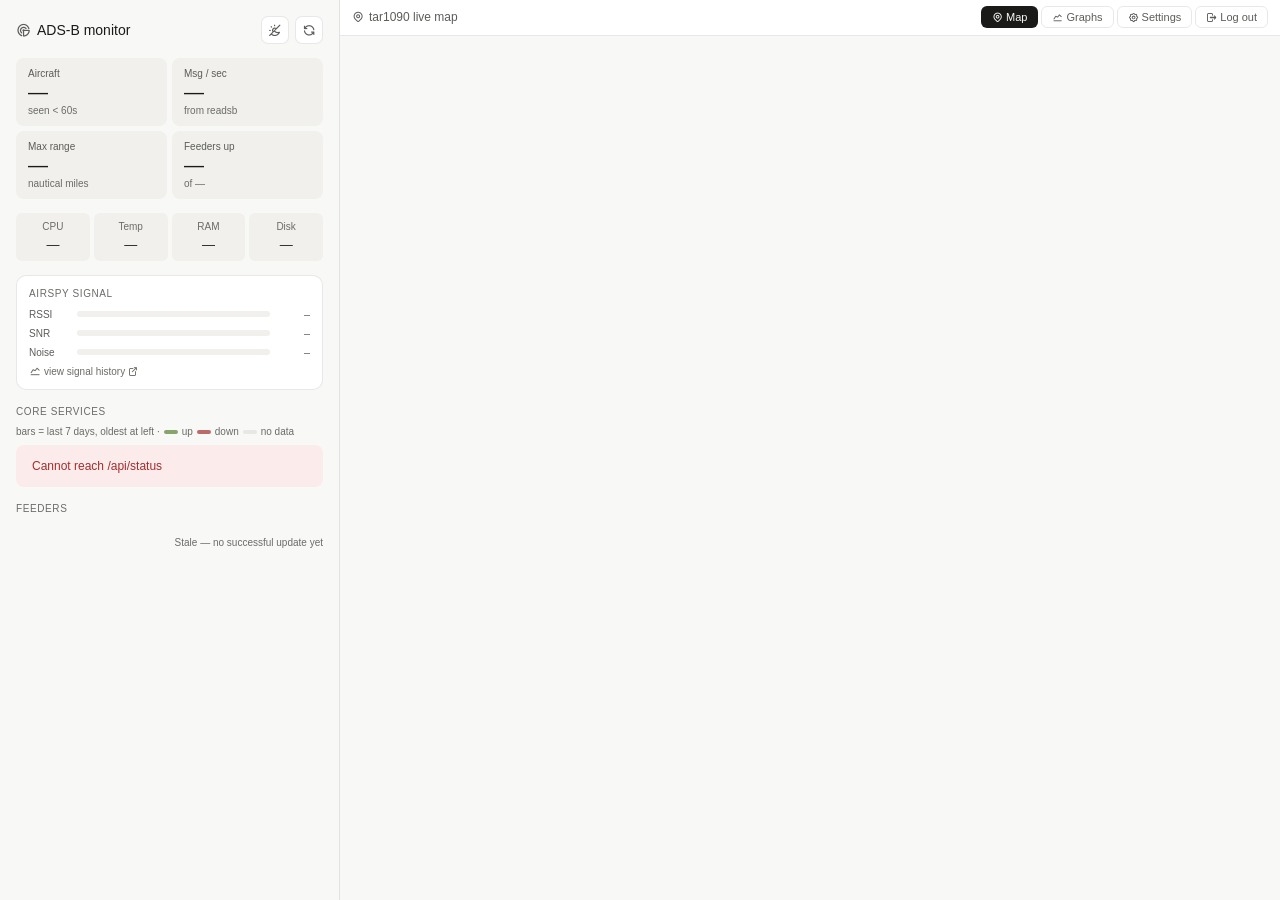
==== commit 51c2fd56: "Add a password login to the admin port Port 5000 now requires a login for everything except the logi" ====
--- a/static/index.html
+++ b/static/index.html
@@ -483,6 +483,7 @@
       <button class="vbtn active" id="btn-map"      onclick="showView('map')"><i class="ti ti-map-pin" aria-hidden="true"></i> <span>Map</span></button>
       <button class="vbtn"        id="btn-graphs"   onclick="showView('graphs')"><i class="ti ti-chart-line" aria-hidden="true"></i> <span>Graphs</span></button>
       <button class="vbtn"        id="btn-settings" onclick="showView('settings')"><i class="ti ti-settings" aria-hidden="true"></i> <span>Settings</span></button>
+      <button class="vbtn"        id="btn-logout"   onclick="logout()" title="Log out of the admin port"><i class="ti ti-logout" aria-hidden="true"></i> <span>Log out</span></button>
     </nav>
   </div>
 
@@ -732,7 +733,12 @@
       h.set('X-Requested-With', 'adsb-monitor');
       opts = { ...opts, headers: h };
     }
-    return _fetch(url, opts);
+    // Admin port: a 401 means the login session ended (expired, logged out, or the
+    // password was changed); go to the login page instead of showing broken panels.
+    return _fetch(url, opts).then(r => {
+      if (r.status === 401 && !IS_READONLY) location.replace('/login');
+      return r;
+    });
   };
 }
 
@@ -1683,6 +1689,11 @@
 
 let TAR1090_URL='',TAR1090_VERSION='',GRAPHS1090_URL='',GRAPHS1090_AIRSPY='',IS_READONLY=false;
 
+async function logout(){
+  try{await fetch('/api/logout',{method:'POST'});}catch{}
+  location.replace('/login');
+}
+
 function withVersion(url,version){
   if(!version)return url;
   const [base,hash='']=url.split('#');
@@ -1690,7 +1701,7 @@
 }
 
 async function init(){
-  try{const m=await fetch('/api/mode').then(r=>r.json());IS_READONLY=m.readonly;if(IS_READONLY)document.getElementById('btn-settings').style.display='none';if(m.version)document.getElementById('app-version').textContent='v'+m.version;}catch{}
+  try{const m=await fetch('/api/mode').then(r=>r.json());IS_READONLY=m.readonly;if(IS_READONLY){document.getElementById('btn-settings').style.display='none';document.getElementById('btn-logout').style.display='none';}if(m.version)document.getElementById('app-version').textContent='v'+m.version;}catch{}
   try{const cfg=await fetch('/api/ui-config').then(r=>r.json());TAR1090_URL=cfg.tar1090_url||`http://${location.hostname}:8504`;TAR1090_VERSION=cfg.tar1090_version||'';GRAPHS1090_URL=cfg.graphs1090_url||`http://${location.hostname}/graphs1090`;GRAPHS1090_AIRSPY=cfg.graphs1090_airspy||GRAPHS1090_URL;}
   catch{TAR1090_URL=`http://${location.hostname}:8504`;GRAPHS1090_URL=`http://${location.hostname}/graphs1090`;}
   // ?v=<tar1090 version>: a tar1090 update changes the URL, so the browser can't
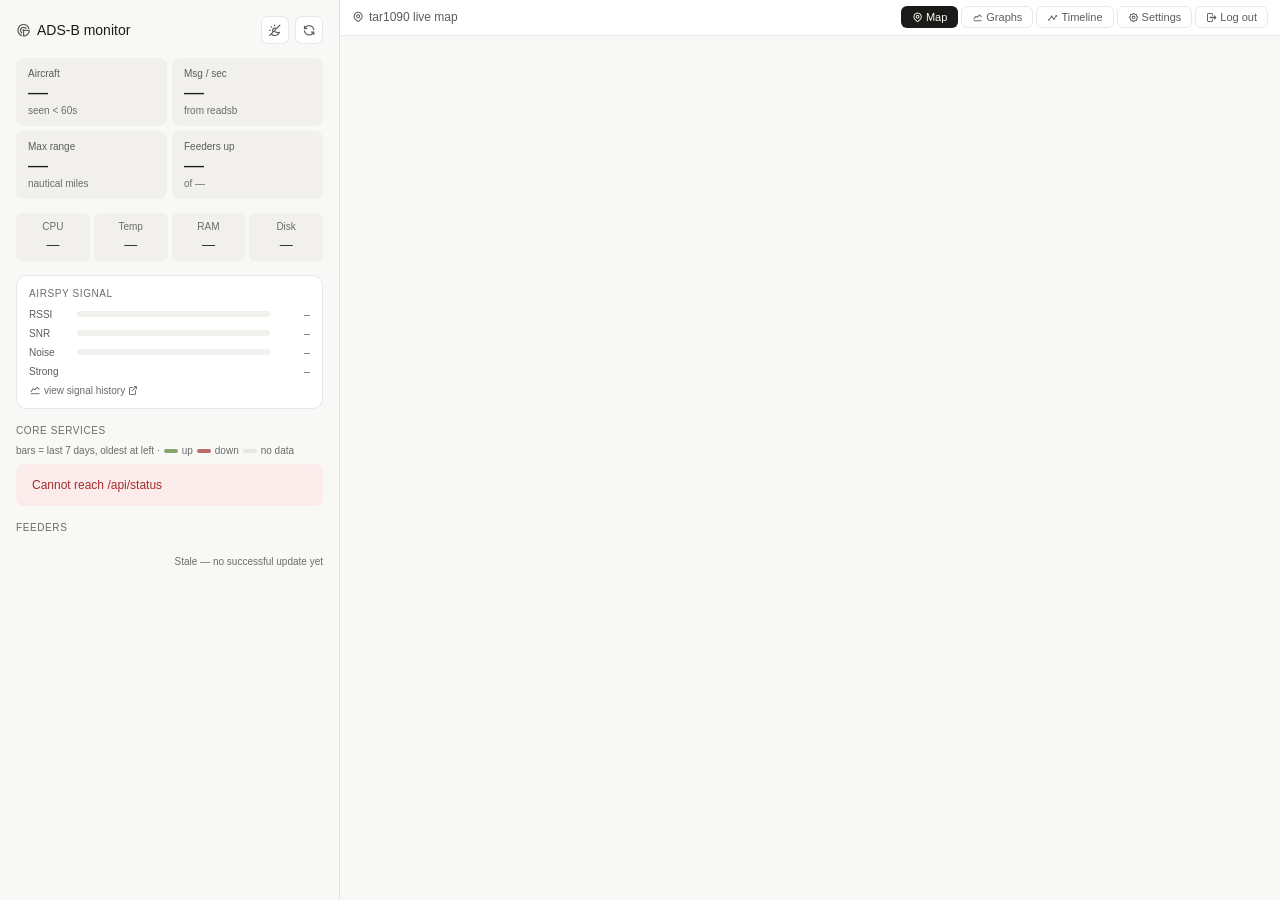
==== commit 551ce425: "Add the Timeline view: gain steps against traffic, and what changed The review's "dashboard addition" ====
--- a/static/index.html
+++ b/static/index.html
@@ -2,15 +2,20 @@
 <!--
   ADS-B Stack Monitor — single-page dashboard.
 
-  The entire frontend is this one file: markup + CSS + vanilla JS, no build step
-  and no framework. It talks to the Flask backend (app.py) over its JSON/SSE API
-  and polls /api/status every 30s. Layout is a left sidebar (status cards, metrics,
-  signal panel) plus a main area that swaps between Map / Graphs / Settings views.
-
-  Structure below:
-    <style>  — all styling; CSS variables at the top drive the dark/light themes.
-    <body>   — log modal, sidebar, main views (map iframe, graphs iframe, settings).
-    <script> — theme, status rendering, settings forms, log streaming, init/polling.
+  Markup only. Styling is static/app.css (CSS variables at the top drive the
+  dark/light themes); behaviour is the classic scripts in static/js/, loaded in
+  order at the end of <body> and sharing one global scope: core.js (fetch
+  wrapper, theme, helpers), status.js, settings.js, logs.js, init.js. No build
+  step, no framework, no inline JS (the server sends a CSP that forbids it).
+  Clicks and changes are wired by data-click / data-change attributes, handled
+  by one delegated listener per event in init.js.
+
+  It talks to the Flask backend (app.py) over its JSON/SSE API and polls
+  /api/status every 30s. Layout is a left sidebar (status cards, metrics, signal
+  panel) plus a main area that swaps between Map / Graphs / Settings views.
+
+  Structure below: log modal, sidebar, main views (map iframe, graphs iframe,
+  settings).
 -->
 <html lang="en">
 <head>
@@ -29,328 +34,7 @@
      (see the ti-${f.icon} template in makeCard), so a subset would break
      user-configured feeders. -->
 <link rel="stylesheet" href="/static/vendor/tabler/tabler-icons.min.css">
-<style>
-  /* All styling lives here. The :root block defines color variables (surfaces,
-     text, accents, terminal colors); [data-theme="light"] overrides them for
-     light mode, and "auto" follows the OS via color-scheme. Everything else
-     references var(--…) so theming is a single source of truth. */
-  *, *::before, *::after { box-sizing: border-box; margin: 0; padding: 0; }
-  :root {
-    --bg: #f8f8f6; --surface: #ffffff; --surface2: #f1f0ec; --surface3: #e8e7e3;
-    --border: rgba(0,0,0,0.09); --text: #1a1a18; --text2: #5c5c59; --text3: #6b6b68;
-    --ok-bg: #eaf3de; --ok-text: #3b6d11;
-    --err-bg: #fcebeb; --err-text: #a32d2d;
-    --warn-bg: #faeeda; --warn-text: #854f0b;
-    --chk-bg: #f1f0ec; --chk-text: #6b6b68;
-    --blue: #0c447c; --blue-bg: #e6f1fb;
-    --term-bg: #0d1117; --term-text: #e6edf3; --term-dim: #8b949e;
-    --sidebar-w: 340px; --accent: #0c447c;
-    --spark-h: 28px;
-  }
-  @media (prefers-color-scheme: dark) {
-    :root {
-      --bg: #1a1a18; --surface: #242422; --surface2: #2c2c2a; --surface3: #343432;
-      --border: rgba(255,255,255,0.09); --text: #f0efeb; --text2: #b4b4b0; --text3: #9d9d98;
-      --ok-bg: #173404; --ok-text: #c0dd97;
-      --err-bg: #501313; --err-text: #f09595;
-      --warn-bg: #412402; --warn-text: #fac775;
-      --chk-bg: #2c2c2a; --chk-text: #a8a8a5;
-      --blue: #b5d4f4; --blue-bg: #042c53;
-    }
-  }
-  [data-theme="light"] { color-scheme: light; --bg: #f8f8f6; --surface: #ffffff; --surface2: #f1f0ec; --surface3: #e8e7e3; --border: rgba(0,0,0,0.09); --text: #1a1a18; --text2: #5c5c59; --text3: #6b6b68; --ok-bg: #eaf3de; --ok-text: #3b6d11; --err-bg: #fcebeb; --err-text: #a32d2d; --warn-bg: #faeeda; --warn-text: #854f0b; --chk-bg: #f1f0ec; --chk-text: #6b6b68; --blue: #0c447c; --blue-bg: #e6f1fb; --term-bg: #0d1117; --term-text: #e6edf3; --term-dim: #8b949e; }
-  [data-theme="dark"]  { color-scheme: dark;  --bg: #1a1a18; --surface: #242422; --surface2: #2c2c2a; --surface3: #343432; --border: rgba(255,255,255,0.09); --text: #f0efeb; --text2: #b4b4b0; --text3: #9d9d98; --ok-bg: #173404; --ok-text: #c0dd97; --err-bg: #501313; --err-text: #f09595; --warn-bg: #412402; --warn-text: #fac775; --chk-bg: #2c2c2a; --chk-text: #a8a8a5; --blue: #b5d4f4; --blue-bg: #042c53; }
-
-  html, body { height: 100%; background: var(--bg); }
-  body { color: var(--text); font-family: -apple-system, BlinkMacSystemFont, 'Segoe UI', sans-serif; font-size: 14px; line-height: 1.5; display: flex; overflow: hidden; }
-
-  /* ── Sidebar ── */
-  .sidebar { width: var(--sidebar-w); min-width: var(--sidebar-w); height: 100vh; height: 100dvh; overflow-y: auto; overflow-x: hidden; border-right: 0.5px solid var(--border); background: var(--bg); display: flex; flex-direction: column; padding: 1rem; gap: 0.875rem; transition: transform 0.25s; }
-  .sidebar-header { display: flex; align-items: center; justify-content: space-between; }
-  .sidebar-header h1 { font-size: 14px; font-weight: 500; display: flex; align-items: center; gap: 6px; }
-  .sidebar-header h1 i { color: var(--text2); font-size: 15px; }
-  .version-tag { font-size: 10px; font-weight: 400; color: var(--text2); }
-  .header-actions { display: flex; gap: 6px; align-items: center; }
-  .icon-btn { display: flex; align-items: center; justify-content: center; width: 28px; height: 28px; border-radius: 7px; border: 0.5px solid var(--border); background: var(--surface); color: var(--text2); cursor: pointer; font-size: 14px; }
-  .icon-btn:hover { background: var(--surface2); }
-
-  .metric-grid { display: grid; grid-template-columns: 1fr 1fr; gap: 5px; }
-  .metric { background: var(--surface2); border-radius: 8px; padding: 0.5rem 0.75rem; position: relative; overflow: hidden; }
-  .metric-label { font-size: 10px; color: var(--text2); margin-bottom: 1px; }
-  .metric-value { font-size: 20px; font-weight: 500; color: var(--text); line-height: 1; }
-  .metric-sub { font-size: 10px; color: var(--text3); margin-top: 1px; }
-  .metric-spark { position: absolute; bottom: 0; left: 0; right: 0; height: var(--spark-h); opacity: 0.35; }
-
-  .section-label { font-size: 10px; font-weight: 500; color: var(--text3); text-transform: uppercase; letter-spacing: 0.06em; }
-  .cards { display: flex; flex-direction: column; gap: 5px; }
-
-  /* ── Service card ── */
-  .card { background: var(--surface); border: 0.5px solid var(--border); border-radius: 10px; padding: 0.5rem 0.75rem; }
-  .card-top { display: flex; align-items: center; justify-content: space-between; }
-  .card-name { font-size: 12px; font-weight: 500; color: var(--text); display: flex; align-items: center; gap: 5px; }
-  .card-name i { font-size: 13px; color: var(--text2); }
-  .card-hint { font-size: 11px; color: var(--text2); margin-top: 3px; }
-  .card-footer { display: flex; align-items: center; justify-content: space-between; margin-top: 5px; flex-wrap: wrap; gap: 4px; }
-  .card-meta { display: flex; align-items: center; gap: 6px; flex-wrap: wrap; }
-  .version-tag { font-size: 10px; color: var(--text3); font-family: 'SF Mono','Fira Code',monospace; }
-  .update-badge { font-size: 10px; font-weight: 500; padding: 1px 5px; border-radius: 4px; background: var(--warn-bg); color: var(--warn-text); }
-  .uptime-tag { font-size: 10px; color: var(--text3); }
-  .uptime-pct { font-size: 10px; font-weight: 500; padding: 1px 5px; border-radius: 4px; }
-  .uptime-pct.good  { background: var(--ok-bg);   color: var(--ok-text); }
-  .uptime-pct.warn  { background: var(--warn-bg);  color: var(--warn-text); }
-  .uptime-pct.bad   { background: var(--err-bg);   color: var(--err-text); }
-  .last-seen { font-size: 10px; color: var(--text3); }
-  .last-seen.live { color: var(--ok-text); }
-  .card-actions { display: flex; gap: 4px; }
-
-  .badge { font-size: 10px; font-weight: 500; padding: 2px 6px; border-radius: 5px; white-space: nowrap; }
-  .badge-ok       { background: var(--ok-bg);  color: var(--ok-text); }
-  .badge-error    { background: var(--err-bg); color: var(--err-text); }
-  .badge-checking { background: var(--chk-bg); color: var(--chk-text); }
-
-  .action-btn { display: flex; align-items: center; gap: 2px; font-size: 10px; padding: 2px 6px; border-radius: 5px; border: 0.5px solid var(--border); background: transparent; color: var(--text3); cursor: pointer; white-space: nowrap; }
-  .action-btn:hover { background: var(--surface2); color: var(--text2); }
-  .action-btn i { font-size: 11px; }
-
-  .ts { font-size: 10px; color: var(--text3); text-align: right; }
-
-  /* ── System stats bar ── */
-  .sys-bar { display: grid; grid-template-columns: repeat(4, 1fr); gap: 4px; }
-  .sys-stat { background: var(--surface2); border-radius: 6px; padding: 0.375rem 0.5rem; text-align: center; }
-  .sys-stat-label { font-size: 10px; color: var(--text3); margin-bottom: 1px; }
-  .sys-stat-value { font-size: 13px; font-weight: 500; color: var(--text); }
-  .sys-stat-value.warn { color: var(--warn-text); }
-  .sys-stat-value.bad  { color: var(--err-text); }
-
-  /* ── Signal panel ── */
-  .signal-panel { background: var(--surface); border: 0.5px solid var(--border); border-radius: 10px; padding: 0.625rem 0.75rem; }
-  .signal-row { display: flex; align-items: center; gap: 8px; margin-bottom: 4px; }
-  .signal-label { font-size: 10px; color: var(--text2); width: 40px; flex-shrink: 0; }
-  .signal-bar-wrap { flex: 1; height: 6px; background: var(--surface2); border-radius: 3px; overflow: hidden; }
-  .signal-bar { height: 100%; border-radius: 3px; transition: width 0.5s; }
-  .signal-bar.rssi  { background: #4ade80; }
-  .signal-bar.snr   { background: #60a5fa; }
-  .signal-bar.noise { background: #f97316; }
-  .signal-val { font-size: 10px; color: var(--text2); width: 32px; text-align: right; font-family: monospace; }
-  .band-head { font-size: 10px; font-weight: 500; color: var(--text3); text-transform: uppercase; letter-spacing: .06em; margin-bottom: 4px; display: flex; align-items: center; gap: 6px; }
-  .band-dot { width: 7px; height: 7px; border-radius: 50%; background: var(--text3); flex-shrink: 0; }
-  .band-dot.up { background: #4ade80; } .band-dot.down { background: #f87171; }
-  .band-sub { font-size: 11px; color: var(--text2); margin-bottom: 6px; }
-  .band-note { font-size: 10px; color: var(--text3); margin-top: 4px; font-style: italic; }
-  .autotune-badge { font-size: 9px; font-weight: 600; letter-spacing: .05em; padding: 1px 6px; border-radius: 5px; background: var(--blue-bg); color: var(--blue); display: inline-flex; align-items: center; gap: 3px; text-transform: uppercase; }
-  .autotune-badge.hidden, .autotune-note.hidden { display: none; }
-  .autotune-note { font-size: 12px; padding: 6px 8px; border-radius: 6px; background: var(--blue-bg); color: var(--blue); display: flex; align-items: center; gap: 6px; margin-top: 6px; }
-  .gain-rec { font-size: 11px; margin-top: 6px; padding: 5px 8px; border-radius: 6px; display: flex; align-items: center; gap: 5px; }
-  .gain-rec.ok      { background: var(--ok-bg);   color: var(--ok-text); }
-  .gain-rec.warn    { background: var(--warn-bg);  color: var(--warn-text); }
-  .gain-rec.decrease{ background: var(--warn-bg);  color: var(--warn-text); }
-  .gain-rec.increase{ background: var(--blue-bg);  color: var(--blue); }
-
-  /* ── Main ── */
-  .main { flex: 1; height: 100vh; display: flex; flex-direction: column; overflow: hidden; min-width: 0; }
-  .main-toolbar { display: flex; align-items: center; justify-content: space-between; padding: 0.4rem 0.75rem; border-bottom: 0.5px solid var(--border); background: var(--surface); flex-shrink: 0; gap: 8px; }
-  .toolbar-label { font-size: 12px; color: var(--text2); display: flex; align-items: center; gap: 5px; white-space: nowrap; }
-  .view-toggle { display: flex; gap: 3px; }
-  .vbtn { font-size: 11px; padding: 4px 10px; border-radius: 6px; border: 0.5px solid var(--border); background: transparent; color: var(--text2); cursor: pointer; display: flex; align-items: center; gap: 3px; white-space: nowrap; }
-  .vbtn:hover { background: var(--surface2); }
-  .vbtn.active { background: var(--text); color: var(--bg); border-color: transparent; }
-  .menu-btn { display: none; }
-
-
-  .fill-frame { flex: 1; width: 100%; border: none; display: block; }
-
-  /* ── Settings ── */
-  .settings-scroll { flex: 1; overflow-y: auto; }
-  .settings-panel { padding: 1.25rem; display: flex; flex-direction: column; gap: 1.25rem; }
-  .scard { background: var(--surface); border: 0.5px solid var(--border); border-radius: 12px; overflow: visible; }
-  .scard-header { padding: 0.75rem 1rem; display: flex; align-items: center; gap: 8px; font-size: 13px; font-weight: 500; border-bottom: 0.5px solid var(--border); background: var(--surface2); border-radius: 12px 12px 0 0; cursor: pointer; user-select: none; }
-  .scard-header i.icon { color: var(--text2); }
-  .scard-header .chevron { margin-left: auto; color: var(--text3); transition: transform 0.2s; font-size: 14px; }
-  .scard-header.collapsed .chevron { transform: rotate(-90deg); }
-  .scard-body { padding: 1rem; display: flex; flex-direction: column; gap: 0.875rem; }
-  .scard-body.hidden { display: none; }
-
-  .field { display: flex; flex-direction: column; gap: 4px; }
-  .field-row { display: grid; grid-template-columns: 1fr 1fr; gap: 10px; }
-  .field-label { font-size: 12px; font-weight: 500; color: var(--text2); }
-  .field-hint { font-size: 11px; color: var(--text3); margin-top: 2px; }
-  .field input, .field select { font-size: 13px; padding: 7px 10px; border-radius: 7px; border: 0.5px solid var(--border); background: var(--surface2); color: var(--text); outline: none; width: 100%; }
-  .field input:focus, .field select:focus { border-color: var(--accent); box-shadow: 0 0 0 2px var(--blue-bg); }
-  .field input[readonly] { opacity: 0.6; cursor: default; }
-  .input-wrap { display: flex; align-items: center; gap: 4px; }
-  .input-wrap input { flex: 1; }
-  .eye-btn { background: none; border: none; cursor: pointer; color: var(--text3); padding: 0 4px; display: flex; align-items: center; }
-
-  .btn { font-size: 12px; padding: 7px 14px; border-radius: 7px; border: none; cursor: pointer; display: inline-flex; align-items: center; gap: 5px; font-weight: 500; }
-  .btn:disabled { opacity: 0.5; cursor: not-allowed; }
-  .btn-primary   { background: var(--accent); color: #fff; }
-  .btn-primary:hover:not(:disabled) { opacity: 0.85; }
-  .btn-secondary { background: var(--surface2); color: var(--text2); border: 0.5px solid var(--border); }
-  .btn-secondary:hover:not(:disabled) { background: var(--surface3); }
-  .btn-danger    { background: var(--err-bg); color: var(--err-text); }
-  .btn-success   { background: var(--ok-bg);  color: var(--ok-text); }
-  .btn-row { display: flex; gap: 8px; align-items: center; flex-wrap: wrap; }
-
-  .toast { font-size: 12px; padding: 5px 12px; border-radius: 6px; display: none; align-items: center; }
-  .toast.ok  { background: var(--ok-bg);  color: var(--ok-text);  display: inline-flex; }
-  .toast.err { background: var(--err-bg); color: var(--err-text); display: inline-flex; }
-
-  /* feeder config */
-  .feeder-config-panel { margin-top: 6px; background: var(--surface2); border-radius: 8px; padding: 0.75rem; display: none; flex-direction: column; gap: 0.75rem; border: 0.5px solid var(--border); }
-  .feeder-config-panel.open { display: flex; }
-  .cfg-btn { font-size: 10px; padding: 2px 7px; border-radius: 5px; border: 0.5px solid var(--border); background: transparent; color: var(--text3); cursor: pointer; display: flex; align-items: center; gap: 3px; }
-  .cfg-btn:hover { background: var(--surface3); }
-  .divider { height: 0.5px; background: var(--border); }
-
-  .feeder-table { width: 100%; border-collapse: collapse; font-size: 12px; }
-  .feeder-table th { text-align: left; font-size: 10px; font-weight: 500; color: var(--text3); text-transform: uppercase; letter-spacing: 0.05em; padding: 0 6px 6px; }
-  .feeder-table td { padding: 5px 6px; border-top: 0.5px solid var(--border); vertical-align: middle; }
-  .feeder-table input, .feeder-table select { font-size: 12px; padding: 4px 7px; border-radius: 6px; border: 0.5px solid var(--border); background: var(--surface2); color: var(--text); width: 100%; }
-  .add-row { display: grid; grid-template-columns: 75px 1fr 1fr 1fr 85px auto; gap: 6px; padding: 0.75rem 1rem; border-top: 0.5px solid var(--border); background: var(--surface2); border-radius: 0 0 12px 12px; align-items: end; }
-
-  /* readsb stats grid */
-  .stats-grid { display: grid; grid-template-columns: repeat(3, 1fr); gap: 8px; }
-  .stat-box { background: var(--surface2); border-radius: 8px; padding: 0.5rem 0.75rem; }
-  .stat-box-label { font-size: 10px; color: var(--text2); margin-bottom: 2px; }
-  .stat-box-value { font-size: 16px; font-weight: 500; color: var(--text); }
-  .stat-box-sub { font-size: 10px; color: var(--text3); }
-
-  /* Modal */
-  .modal-overlay { display: none; position: fixed; inset: 0; background: rgba(0,0,0,0.6); z-index: 1000; align-items: center; justify-content: center; padding: 1rem; }
-  .modal-overlay.open { display: flex; }
-  .modal { background: var(--term-bg); border-radius: 14px; width: 100%; max-width: 820px; max-height: 85vh; display: flex; flex-direction: column; overflow: hidden; box-shadow: 0 24px 64px rgba(0,0,0,0.5); }
-  .modal-header { display: flex; align-items: center; justify-content: space-between; padding: 0.75rem 1.25rem; border-bottom: 0.5px solid rgba(255,255,255,0.08); flex-shrink: 0; }
-  .modal-title { font-size: 13px; font-weight: 500; color: var(--term-text); display: flex; align-items: center; gap: 8px; }
-  .modal-title i { color: var(--term-dim); }
-  .modal-actions { display: flex; gap: 8px; }
-  .modal-btn { font-size: 12px; padding: 4px 10px; border-radius: 6px; border: 0.5px solid rgba(255,255,255,0.12); background: transparent; color: var(--term-dim); cursor: pointer; display: flex; align-items: center; gap: 4px; }
-  .modal-btn:hover { background: rgba(255,255,255,0.07); color: var(--term-text); }
-  .modal-btn.danger:hover { border-color: #f85149; color: #f85149; }
-  .terminal { flex: 1; overflow-y: auto; padding: 1rem 1.25rem; font-family: 'SF Mono','Fira Code','Consolas',monospace; font-size: 12px; line-height: 1.7; color: var(--term-text); }
-  .terminal .log-line { white-space: pre-wrap; word-break: break-all; }
-  .terminal .log-line.dim  { color: var(--term-dim); }
-  .terminal .log-line.err  { color: #f85149; }
-  .terminal .log-line.warn { color: #d29922; }
-  .terminal .log-line.ok   { color: #3fb950; }
-  .status-bar { padding: 0.4rem 1.25rem; font-size: 11px; color: var(--term-dim); border-top: 0.5px solid rgba(255,255,255,0.06); flex-shrink: 0; display: flex; align-items: center; gap: 6px; }
-  .status-dot { width: 6px; height: 6px; border-radius: 50%; background: #3fb950; flex-shrink: 0; }
-  .status-dot.inactive { background: transparent; box-shadow: inset 0 0 0 2px var(--text3); }
-  /* Embedded system-log terminal in Settings (reuses dark .terminal styles) */
-  .sys-term-wrap { background: var(--term-bg); border-radius: 0 0 12px 12px; overflow: hidden; display: flex; flex-direction: column; }
-  .sys-term-wrap .terminal { height: 280px; flex: none; }
-
-  /* Compact uptime bars on card */
-  .card-uptime-bars { display: flex; gap: 2px; margin-top: 4px; }
-  .cub { flex: 1; height: 4px; border-radius: 2px; }
-  .cub-up      { background: var(--ok-text); opacity: 0.6; }
-  .cub-down    { background: var(--err-text); opacity: 0.7; }
-  .cub-unknown { background: var(--surface3); }
-  .bars-legend { font-size: 10px; color: var(--text3); margin-bottom: .35rem; display: flex; align-items: center; gap: 4px; flex-wrap: wrap; }
-  .bars-legend span { width: 14px; height: 4px; border-radius: 2px; display: inline-block; }
-  .lg-up { background: var(--ok-text); opacity: .6; } .lg-down { background: var(--err-text); opacity: .7; }
-  .lg-unknown { background: var(--surface3); }
-
-  /* Alert banner */
-  .alert-banner { background: var(--err-bg); color: var(--err-text); border-radius: 8px; padding: 0.5rem 0.875rem; font-size: 12px; display: none; align-items: center; gap: 8px; flex-wrap: wrap; }
-  .alert-banner.visible { display: flex; }
-  .alert-banner i { font-size: 14px; flex-shrink: 0; }
-  .alert-banner .alert-items { flex: 1; }
-
-  /* Uptime timeline */
-  .uptime-timeline { display: flex; flex-direction: column; gap: 6px; }
-  .utl-row { display: flex; align-items: center; gap: 8px; }
-  .utl-label { font-size: 11px; color: var(--text2); width: 130px; flex-shrink: 0; white-space: nowrap; overflow: hidden; text-overflow: ellipsis; }
-  .utl-bars { display: flex; gap: 2px; flex: 1; }
-  .utl-bar { flex: 1; height: 14px; border-radius: 3px; cursor: default; }
-  .utl-bar.up   { background: var(--ok-text); opacity: 0.7; }
-  .utl-bar.down { background: var(--err-text); opacity: 0.7; }
-  .utl-bar.unknown { background: var(--surface3); }
-  .utl-pct { font-size: 10px; color: var(--text3); width: 36px; text-align: right; font-family: monospace; }
-
-  /* Aircraft type donut */
-  .type-wrap { display: flex; align-items: center; gap: 16px; }
-  .type-legend { display: flex; flex-direction: column; gap: 5px; flex: 1; }
-  .type-row { display: flex; align-items: center; gap: 6px; font-size: 11px; color: var(--text2); }
-  .type-dot { width: 8px; height: 8px; border-radius: 50%; flex-shrink: 0; }
-  .type-val { margin-left: auto; font-weight: 500; color: var(--text); font-family: monospace; }
-
-  a { color: var(--blue); text-decoration: none; }
-  .spinning { animation: spin 0.8s linear infinite; display: inline-block; }
-
-  /* Off-screen but readable by AT — used by the skip link and the poll announcer. */
-  .skel { display: flex; flex-direction: column; gap: 6px; padding: 4px 0; }
-  .skel-row { height: 12px; border-radius: 4px; background: var(--surface2); animation: skel-pulse 1.4s ease-in-out infinite; }
-  .skel-row:nth-child(2) { width: 85%; } .skel-row:nth-child(3) { width: 70%; } .skel-row:nth-child(4) { width: 60%; }
-  @keyframes skel-pulse { 0%,100% { opacity: 1; } 50% { opacity: .45; } }
-  .panel-error { display: flex; align-items: center; gap: 10px; flex-wrap: wrap; font-size: 12px; color: var(--err-text); }
-
-  .visually-hidden { position: absolute; width: 1px; height: 1px; margin: -1px; padding: 0;
-    overflow: hidden; clip: rect(0 0 0 0); clip-path: inset(50%); white-space: nowrap; border: 0; }
-  .skip-link:focus { position: fixed; top: 8px; left: 8px; width: auto; height: auto; margin: 0;
-    clip: auto; clip-path: none; z-index: 1000; padding: 8px 14px; border-radius: 8px;
-    background: var(--surface); color: var(--text); border: 1px solid var(--border); }
-  @keyframes spin { to { transform: rotate(360deg); } }
-
-  /* ── A11y: focus + motion ──
-     One global focus ring. :focus-visible (not :focus) so a mouse click on a
-     card doesn't leave a ring behind, but every keyboard tab stop shows one —
-     .field input/select set outline:none and were the only styled focus in the
-     file, leaving ~40 sidebar controls with no visible focus at all. */
-  :focus-visible { outline: 2px solid var(--accent); outline-offset: 2px; border-radius: 4px; }
-  .field input:focus-visible, .field select:focus-visible { outline-offset: 0; }
-
-  /* Honour the OS "reduce motion" setting: the refresh spinner runs on every
-     30s poll, which is exactly the kind of perpetual animation the setting
-     exists to stop. Kept as near-zero rather than `none` so transitionend /
-     animationend listeners (if any are ever added) still fire. */
-  @media (prefers-reduced-motion: reduce) {
-    *, *::before, *::after {
-      animation-duration: 0.01ms !important; animation-iteration-count: 1 !important;
-      transition-duration: 0.01ms !important; scroll-behavior: auto !important;
-    }
-  }
-  .error-msg { background: var(--err-bg); color: var(--err-text); border-radius: 8px; padding: 0.75rem 1rem; font-size: 12px; }
-  .hidden { display: none !important; }
-
-  /* ── Mobile ── */
-  /* ── B1: tablet band ──
-     Between 701px and 1024px the 340px sidebar plus the map iframe left the map
-     about 380px wide — the desktop layout applied to a screen that can't hold
-     it. Narrow the rail rather than adding a third layout. */
-  @media (min-width: 701px) and (max-width: 1024px) {
-    :root { --sidebar-w: 260px; }
-    .metric-grid { gap: 4px; }
-    .metric-value { font-size: 18px; }
-    .view-toggle .vbtn span { display: none; }
-  }
-
-  @media (max-width: 700px) {
-    body { flex-direction: column; overflow: auto; }
-    .sidebar { width: 100%; min-width: unset; height: auto; max-height: none; border-right: none; border-bottom: 0.5px solid var(--border); overflow: visible; }
-    .sidebar.collapsed { padding-bottom: 0; gap: 0; }
-    .sidebar.collapsed > *:not(.sidebar-header) { display: none; }
-    .main { height: auto; flex: none; min-height: 70vh; }
-    .menu-btn { display: flex; }
-    .view-toggle .vbtn span { display: none; }
-    .vbtn { padding: 6px 8px; }
-    html, body { height: auto; overflow: auto; }
-    .main-toolbar { flex-wrap: wrap; }
-    .fill-frame { height: 70vh; }
-    .settings-scroll { overflow: visible; }
-
-    /* B2: 28px controls wrapped a 15px glyph. Below the 44px floor, and the view
-       toggle is the app's primary navigation. */
-    .icon-btn, .vbtn, .modal-btn, .eye-btn { min-width: 44px; min-height: 44px; }
-    .vbtn { padding: 6px 12px; }
-    .view-toggle .vbtn span { display: inline; }   /* keep labels: icon-only nav hurts discoverability */
-    .btn, .action-btn { min-height: 44px; }
-
-    /* B3: <16px inputs make mobile Safari zoom the viewport on focus and never
-       zoom back, leaving the dashboard scrolled sideways after editing a gain. */
-    .field input, .field select, input, select { font-size: 16px; }
-    .band-note, .field-hint { font-size: 11px; }
-  }
-</style>
+<link rel="stylesheet" href="/static/app.css">
 </head>
 <!--
   Page layout, in source order:
@@ -367,15 +51,15 @@
 <div id="sr-status" class="visually-hidden" role="status" aria-live="polite"></div>
 
 <!-- Log Modal -->
-<div class="modal-overlay" id="modal" onclick="closeModalOnOverlay(event)">
+<div class="modal-overlay" id="modal" data-click="closeModalOnOverlay">
   <div class="modal" role="dialog" aria-modal="true" aria-labelledby="modal-title-text" tabindex="-1">
     <div class="modal-header">
       <div class="modal-title"><i class="ti ti-terminal-2" aria-hidden="true"></i><span id="modal-title-text">Logs</span></div>
       <div class="modal-actions">
-        <button class="modal-btn" onclick="copyLogs('terminal',this)"><i class="ti ti-copy" aria-hidden="true"></i> Copy</button>
-        <button class="modal-btn" onclick="clearTerminal()"><i class="ti ti-eraser" aria-hidden="true"></i> Clear</button>
-        <button class="modal-btn" onclick="scrollToBottom()"><i class="ti ti-arrow-down" aria-hidden="true"></i> Bottom</button>
-        <button class="modal-btn danger" onclick="closeModal()" aria-label="Close logs"><i class="ti ti-x" aria-hidden="true"></i></button>
+        <button class="modal-btn" data-click="copyLogs" data-target="terminal"><i class="ti ti-copy" aria-hidden="true"></i> Copy</button>
+        <button class="modal-btn" data-click="clearTerminal"><i class="ti ti-eraser" aria-hidden="true"></i> Clear</button>
+        <button class="modal-btn" data-click="scrollToBottom"><i class="ti ti-arrow-down" aria-hidden="true"></i> Bottom</button>
+        <button class="modal-btn danger" data-click="closeModal" aria-label="Close logs"><i class="ti ti-x" aria-hidden="true"></i></button>
       </div>
     </div>
     <div class="terminal" id="terminal"></div>
@@ -391,9 +75,9 @@
   <header class="sidebar-header">
     <h1><i class="ti ti-radar" aria-hidden="true"></i> ADS-B monitor <span id="app-version" class="version-tag"></span></h1>
     <div class="header-actions">
-      <button class="icon-btn" id="theme-btn" onclick="toggleTheme()" title="Toggle theme" aria-label="Toggle theme"><i class="ti ti-sun-moon" aria-hidden="true"></i></button>
-      <button class="icon-btn" onclick="load()" title="Refresh now" aria-label="Refresh now"><i class="ti ti-refresh" id="ri" aria-hidden="true"></i></button>
-      <button class="icon-btn menu-btn" onclick="toggleSidebar()" title="Collapse" aria-label="Collapse sidebar" aria-expanded="true" aria-controls="sidebar"><i class="ti ti-layout-sidebar-left-collapse" aria-hidden="true"></i></button>
+      <button class="icon-btn" id="theme-btn" data-click="toggleTheme" title="Toggle theme" aria-label="Toggle theme"><i class="ti ti-sun-moon" aria-hidden="true"></i></button>
+      <button class="icon-btn" data-click="load" title="Refresh now" aria-label="Refresh now"><i class="ti ti-refresh" id="ri" aria-hidden="true"></i></button>
+      <button class="icon-btn menu-btn" data-click="toggleSidebar" title="Collapse" aria-label="Collapse sidebar" aria-expanded="true" aria-controls="sidebar"><i class="ti ti-layout-sidebar-left-collapse" aria-hidden="true"></i></button>
     </div>
   </header>
 
@@ -420,7 +104,7 @@
     <div class="metric">
       <div class="metric-label">Max range</div>
       <div class="metric-value" id="m-rng">—</div>
-      <div class="metric-sub">nautical miles</div>
+      <div class="metric-sub" id="m-rng-sub" title="readsb's own maximum over the last 15 minutes">nautical miles</div>
     </div>
     <div class="metric">
       <div class="metric-label">Feeders up</div>
@@ -444,11 +128,12 @@
     <div class="signal-row"><span class="signal-label">RSSI</span><div class="signal-bar-wrap"><div class="signal-bar rssi" id="sig-rssi-bar" style="width:0%"></div></div><span class="signal-val" id="sig-rssi">—</span></div>
     <div class="signal-row"><span class="signal-label">SNR</span><div class="signal-bar-wrap"><div class="signal-bar snr" id="sig-snr-bar" style="width:0%"></div></div><span class="signal-val" id="sig-snr">—</span></div>
     <div class="signal-row"><span class="signal-label">Noise</span><div class="signal-bar-wrap"><div class="signal-bar noise" id="sig-noise-bar" style="width:0%"></div></div><span class="signal-val" id="sig-noise">—</span></div>
+    <div class="signal-row" title="Share of DF17 messages at the strong-signal RSSI or above, the number auto-tune acts on. Last 60 minutes."><span class="signal-label">Strong</span><svg class="signal-spark" id="spark-strong" viewBox="0 0 100 28" preserveAspectRatio="none" role="img" aria-label="Strong-signal share, last 60 minutes"></svg><span class="signal-val" id="sig-strong">—</span></div>
     <div class="gain-rec hidden" id="gain-rec"></div>
     <div style="display:flex;align-items:center;justify-content:space-between;margin-top:4px;">
       <a id="signal-history-link" href="#" target="_blank" style="font-size:10px;color:var(--text3);display:flex;align-items:center;gap:3px;"><i class="ti ti-chart-line" style="font-size:12px" aria-hidden="true"></i> view signal history <i class="ti ti-external-link" style="font-size:11px" aria-hidden="true"></i></a>
     </div>
-    <button class="action-btn hidden" id="gain-apply-btn" onclick="applyRecommendedGain()" style="margin-top:4px;font-size:11px;padding:4px 8px;">
+    <button class="action-btn hidden" id="gain-apply-btn" data-click="applyRecommendedGain" style="margin-top:4px;font-size:11px;padding:4px 8px;">
       <i class="ti ti-wand" aria-hidden="true"></i> Apply recommended gain
     </button>
   </div>
@@ -480,10 +165,11 @@
   <div class="main-toolbar">
     <div class="toolbar-label" id="toolbar-label"><i class="ti ti-map-pin" aria-hidden="true"></i> <span>tar1090 live map</span></div>
     <nav class="view-toggle" aria-label="View">
-      <button class="vbtn active" id="btn-map"      onclick="showView('map')"><i class="ti ti-map-pin" aria-hidden="true"></i> <span>Map</span></button>
-      <button class="vbtn"        id="btn-graphs"   onclick="showView('graphs')"><i class="ti ti-chart-line" aria-hidden="true"></i> <span>Graphs</span></button>
-      <button class="vbtn"        id="btn-settings" onclick="showView('settings')"><i class="ti ti-settings" aria-hidden="true"></i> <span>Settings</span></button>
-      <button class="vbtn"        id="btn-logout"   onclick="logout()" title="Log out of the admin port"><i class="ti ti-logout" aria-hidden="true"></i> <span>Log out</span></button>
+      <button class="vbtn active" id="btn-map"      data-click="showView" data-view="map"><i class="ti ti-map-pin" aria-hidden="true"></i> <span>Map</span></button>
+      <button class="vbtn"        id="btn-graphs"   data-click="showView" data-view="graphs"><i class="ti ti-chart-line" aria-hidden="true"></i> <span>Graphs</span></button>
+      <button class="vbtn"        id="btn-timeline" data-click="showView" data-view="timeline"><i class="ti ti-timeline" aria-hidden="true"></i> <span>Timeline</span></button>
+      <button class="vbtn"        id="btn-settings" data-click="showView" data-view="settings"><i class="ti ti-settings" aria-hidden="true"></i> <span>Settings</span></button>
+      <button class="vbtn"        id="btn-logout"   data-click="logout" title="Log out of the admin port"><i class="ti ti-logout" aria-hidden="true"></i> <span>Log out</span></button>
     </nav>
   </div>
 
@@ -495,6 +181,22 @@
   <!-- Graphs -->
   <div id="view-graphs" class="hidden" style="flex:1;display:flex;flex-direction:column;overflow:hidden;">
     <iframe class="fill-frame" id="graphs-frame" src="" title="graphs1090"></iframe>
+  </div>
+
+  <!-- Timeline: gain steps against traffic, and what changed (static/js/timeline.js) -->
+  <div id="view-timeline" class="hidden tl-view">
+    <div class="tl-controls">
+      <div class="tl-seg" role="group" aria-label="Time window">
+        <button class="btn btn-secondary" data-click="setTimelineHours" data-hours="6"  aria-pressed="false">6 h</button>
+        <button class="btn btn-secondary" data-click="setTimelineHours" data-hours="12" aria-pressed="false">12 h</button>
+        <button class="btn btn-secondary" data-click="setTimelineHours" data-hours="24" aria-pressed="true">24 h</button>
+      </div>
+      <button class="btn btn-secondary" data-click="toggleTimelineTable" aria-pressed="false"><i class="ti ti-table" aria-hidden="true"></i> <span>Table</span></button>
+      <div class="tl-links" id="tl-links"></div>
+    </div>
+    <div class="tl-chart" id="tl-chart">Loading…</div>
+    <h2 class="tl-h">What changed</h2>
+    <ul class="tl-changes" id="tl-changes" aria-live="polite"></ul>
   </div>
 
   <!-- Settings -->
@@ -504,7 +206,7 @@
 
         <!-- Airspy -->
         <div class="scard" id="airspy-card">
-          <div class="scard-header" onclick="toggleCard(this)"><i class="ti ti-antenna icon" aria-hidden="true"></i> Airspy SDR<i class="ti ti-chevron-down chevron" aria-hidden="true"></i></div>
+          <div class="scard-header" data-click="toggleCard"><i class="ti ti-antenna icon" aria-hidden="true"></i> Airspy SDR<i class="ti ti-chevron-down chevron" aria-hidden="true"></i></div>
           <div class="scard-body">
             <div style="font-size:12px;color:var(--text2);" id="airspy-model-info">Detecting device...</div>
             <div class="autotune-note hidden" id="autotune-gain-note" role="status"><i class="ti ti-wand" aria-hidden="true"></i><span id="autotune-gain-note-text">Auto-tune is on and manages the gain.</span></div>
@@ -525,7 +227,7 @@
               <input type="text" id="airspy-options" placeholder="-v -f 1 -w 5 -C 95 -E 60">
             </div>
             <div class="btn-row">
-              <button class="btn btn-primary" onclick="saveAirspy(event)"><i class="ti ti-device-floppy" aria-hidden="true"></i> Save &amp; restart</button>
+              <button class="btn btn-primary" data-click="saveAirspy"><i class="ti ti-device-floppy" aria-hidden="true"></i> Save &amp; restart</button>
               <span class="toast" role="status" id="airspy-toast"></span>
             </div>
             <div class="field" style="margin-top:10px;border-top:.5px solid var(--border);padding-top:10px;">
@@ -548,7 +250,7 @@
             <div style="font-size:12px;color:var(--text2);margin-top:4px;" id="autotune-status" role="status">—</div>
             <ul style="font-size:11px;color:var(--text3);margin:4px 0 0;padding-left:16px;" id="autotune-history"></ul>
             <div class="btn-row">
-              <button class="btn btn-primary" onclick="saveAutotune(event)"><i class="ti ti-device-floppy" aria-hidden="true"></i> Save auto-tune</button>
+              <button class="btn btn-primary" data-click="saveAutotune"><i class="ti ti-device-floppy" aria-hidden="true"></i> Save auto-tune</button>
               <span class="toast" role="status" id="autotune-toast"></span>
             </div>
           </div>
@@ -556,7 +258,7 @@
 
         <!-- Receiver -->
         <div class="scard">
-          <div class="scard-header" onclick="toggleCard(this)"><i class="ti ti-map-pin icon" aria-hidden="true"></i> Receiver location<i class="ti ti-chevron-down chevron" aria-hidden="true"></i></div>
+          <div class="scard-header" data-click="toggleCard"><i class="ti ti-map-pin icon" aria-hidden="true"></i> Receiver location<i class="ti ti-chevron-down chevron" aria-hidden="true"></i></div>
           <div class="scard-body">
             <div class="field-row">
               <div class="field"><label class="field-label" for="recv-lat">Latitude</label><input type="number" id="recv-lat" step="0.00001"></div>
@@ -564,7 +266,7 @@
             </div>
             <div class="field" style="max-width:180px"><label class="field-label" for="recv-range">Max range (nm)</label><input type="number" id="recv-range" min="50" max="800" value="500"></div>
             <div class="btn-row">
-              <button class="btn btn-primary" onclick="saveReceiver(event)"><i class="ti ti-device-floppy" aria-hidden="true"></i> Save &amp; restart readsb</button>
+              <button class="btn btn-primary" data-click="saveReceiver"><i class="ti ti-device-floppy" aria-hidden="true"></i> Save &amp; restart readsb</button>
               <span class="toast" role="status" id="recv-toast"></span>
             </div>
           </div>
@@ -572,7 +274,7 @@
 
         <!-- 1090 SDR (RTL-SDR via readsb) -->
         <div class="scard hidden" id="sdr1090-card">
-          <div class="scard-header" onclick="toggleCard(this)"><i class="ti ti-antenna icon" aria-hidden="true"></i> 1090 SDR (RTL-SDR)<i class="ti ti-chevron-down chevron" aria-hidden="true"></i></div>
+          <div class="scard-header" data-click="toggleCard"><i class="ti ti-antenna icon" aria-hidden="true"></i> 1090 SDR (RTL-SDR)<i class="ti ti-chevron-down chevron" aria-hidden="true"></i></div>
           <div class="scard-body">
             <div class="field" style="max-width:220px">
               <label class="field-label" for="sdr1090-gain">Gain</label>
@@ -580,11 +282,11 @@
               <div class="field-hint">'auto' = readsb adaptive gain, or pick a supported R820T dB step.</div>
             </div>
             <label class="field" style="flex-direction:row;align-items:center;gap:8px;cursor:pointer;max-width:320px">
-              <input type="checkbox" id="sdr1090-biastee" onchange="confirmBiasTee(this)" style="width:auto">
+              <input type="checkbox" id="sdr1090-biastee" data-change="confirmBiasTee" style="width:auto">
               <span><strong>Bias-tee</strong> — feed 4.5V to power an inline LNA</span>
             </label>
             <div class="btn-row">
-              <button class="btn btn-primary" onclick="saveSdr('1090',event)"><i class="ti ti-device-floppy" aria-hidden="true"></i> Save &amp; restart readsb</button>
+              <button class="btn btn-primary" data-click="saveSdr" data-band="1090"><i class="ti ti-device-floppy" aria-hidden="true"></i> Save &amp; restart readsb</button>
               <span class="toast" role="status" id="sdr1090-toast"></span>
             </div>
           </div>
@@ -592,7 +294,7 @@
 
         <!-- 978 SDR (RTL-SDR via dump978) -->
         <div class="scard hidden" id="sdr978-card">
-          <div class="scard-header" onclick="toggleCard(this)"><i class="ti ti-antenna icon" aria-hidden="true"></i> 978 SDR (UAT / dump978)<i class="ti ti-chevron-down chevron" aria-hidden="true"></i></div>
+          <div class="scard-header" data-click="toggleCard"><i class="ti ti-antenna icon" aria-hidden="true"></i> 978 SDR (UAT / dump978)<i class="ti ti-chevron-down chevron" aria-hidden="true"></i></div>
           <div class="scard-body">
             <div class="field" style="max-width:220px">
               <label class="field-label" for="sdr978-gain">Gain</label>
@@ -600,11 +302,11 @@
               <div class="field-hint">dump978 has no adaptive auto; 'max' = full gain (default), or pick a supported R820T dB step.</div>
             </div>
             <label class="field" style="flex-direction:row;align-items:center;gap:8px;cursor:pointer;max-width:320px">
-              <input type="checkbox" id="sdr978-biastee" onchange="confirmBiasTee(this)" style="width:auto">
+              <input type="checkbox" id="sdr978-biastee" data-change="confirmBiasTee" style="width:auto">
               <span><strong>Bias-tee</strong> — feed 4.5V to power an inline LNA</span>
             </label>
             <div class="btn-row">
-              <button class="btn btn-primary" onclick="saveSdr('978',event)"><i class="ti ti-device-floppy" aria-hidden="true"></i> Save &amp; restart dump978</button>
+              <button class="btn btn-primary" data-click="saveSdr" data-band="978"><i class="ti ti-device-floppy" aria-hidden="true"></i> Save &amp; restart dump978</button>
               <span class="toast" role="status" id="sdr978-toast"></span>
             </div>
           </div>
@@ -612,7 +314,7 @@
 
         <!-- Aircraft type breakdown -->
         <div class="scard">
-          <div class="scard-header" onclick="toggleCard(this)"><i class="ti ti-chart-donut icon" aria-hidden="true"></i> Aircraft type breakdown<i class="ti ti-chevron-down chevron" aria-hidden="true"></i></div>
+          <div class="scard-header" data-click="toggleCard"><i class="ti ti-chart-donut icon" aria-hidden="true"></i> Aircraft type breakdown<i class="ti ti-chevron-down chevron" aria-hidden="true"></i></div>
           <div class="scard-body" id="ac-types-body">
             <div style="font-size:12px;color:var(--text3)">Loading...</div>
           </div>
@@ -620,7 +322,7 @@
 
         <!-- Uptime history -->
         <div class="scard">
-          <div class="scard-header" onclick="toggleCard(this)"><i class="ti ti-calendar-stats icon" aria-hidden="true"></i> 7-day uptime history<i class="ti ti-chevron-down chevron" aria-hidden="true"></i></div>
+          <div class="scard-header" data-click="toggleCard"><i class="ti ti-calendar-stats icon" aria-hidden="true"></i> 7-day uptime history<i class="ti ti-chevron-down chevron" aria-hidden="true"></i></div>
           <div class="scard-body" id="uptime-history-body">
             <div style="font-size:12px;color:var(--text3)">Loading...</div>
           </div>
@@ -628,7 +330,7 @@
 
         <!-- readsb stats -->
         <div class="scard">
-          <div class="scard-header" onclick="toggleCard(this)"><i class="ti ti-broadcast icon" aria-hidden="true"></i> readsb statistics<i class="ti ti-chevron-down chevron" aria-hidden="true"></i></div>
+          <div class="scard-header" data-click="toggleCard"><i class="ti ti-broadcast icon" aria-hidden="true"></i> readsb statistics<i class="ti ti-chevron-down chevron" aria-hidden="true"></i></div>
           <div class="scard-body" id="readsb-stats-body">
             <div style="font-size:12px;color:var(--text3)">Loading...</div>
           </div>
@@ -636,7 +338,7 @@
 
         <!-- Feeder connection settings -->
         <div class="scard">
-          <div class="scard-header" onclick="toggleCard(this)"><i class="ti ti-plug icon" aria-hidden="true"></i> Feeder connection settings<i class="ti ti-chevron-down chevron" aria-hidden="true"></i></div>
+          <div class="scard-header" data-click="toggleCard"><i class="ti ti-plug icon" aria-hidden="true"></i> Feeder connection settings<i class="ti ti-chevron-down chevron" aria-hidden="true"></i></div>
           <div class="scard-body" id="feeder-settings-body">
             <div style="font-size:12px;color:var(--text3)">Loading...</div>
           </div>
@@ -644,7 +346,7 @@
 
         <!-- Feeder list -->
         <div class="scard">
-          <div class="scard-header" onclick="toggleCard(this)"><i class="ti ti-list icon" aria-hidden="true"></i> Feeder list (sidebar entries)<i class="ti ti-chevron-down chevron" aria-hidden="true"></i></div>
+          <div class="scard-header" data-click="toggleCard"><i class="ti ti-list icon" aria-hidden="true"></i> Feeder list (sidebar entries)<i class="ti ti-chevron-down chevron" aria-hidden="true"></i></div>
           <div class="scard-body" style="padding:0;gap:0;">
             <table class="feeder-table">
               <thead><tr>
@@ -659,10 +361,10 @@
               <div class="field"><label class="field-label" style="font-size:10px" for="new-label">Label</label><input type="text" id="new-label" placeholder="FlightRadar24"></div>
               <div class="field"><label class="field-label" style="font-size:10px" for="new-hint">Hint</label><input type="text" id="new-hint" placeholder="Beast in ← :30005"></div>
               <div class="field"><label class="field-label" style="font-size:10px" for="new-icon">Icon</label><input type="text" id="new-icon" placeholder="plane"></div>
-              <button class="btn btn-success" onclick="addFeederRow()" style="padding:7px 10px;align-self:flex-end"><i class="ti ti-plus" aria-hidden="true"></i></button>
+              <button class="btn btn-success" data-click="addFeederRow" style="padding:7px 10px;align-self:flex-end"><i class="ti ti-plus" aria-hidden="true"></i></button>
             </div>
             <div style="padding:.75rem 1rem;border-top:.5px solid var(--border);display:flex;gap:8px;align-items:center;">
-              <button class="btn btn-primary" onclick="saveFeeders(event)"><i class="ti ti-device-floppy" aria-hidden="true"></i> Save feeder list</button>
+              <button class="btn btn-primary" data-click="saveFeeders"><i class="ti ti-device-floppy" aria-hidden="true"></i> Save feeder list</button>
               <span class="toast" role="status" id="feeders-toast"></span>
             </div>
           </div>
@@ -670,32 +372,36 @@
 
         <!-- Service control -->
         <div class="scard">
-          <div class="scard-header" onclick="toggleCard(this)"><i class="ti ti-refresh icon" aria-hidden="true"></i> Service control<i class="ti ti-chevron-down chevron" aria-hidden="true"></i></div>
+          <div class="scard-header" data-click="toggleCard"><i class="ti ti-refresh icon" aria-hidden="true"></i> Service control<i class="ti ti-chevron-down chevron" aria-hidden="true"></i></div>
           <div class="scard-body">
             <div class="btn-row" id="restart-btns"></div>
             <div class="field-label" style="margin-top:10px;">Update stack components</div>
             <div class="btn-row" id="update-btns"><span class="field-hint">Loading…</span></div>
             <div class="field-hint" id="update-status" role="status"></div>
             <div class="btn-row" style="margin-top:4px">
-              <button class="btn btn-secondary" onclick="refreshVersions(event)"><i class="ti ti-refresh" aria-hidden="true"></i> Check for updates now</button>
+              <button class="btn btn-secondary" data-click="refreshVersions"><i class="ti ti-refresh" aria-hidden="true"></i> Check for updates now</button>
               <span class="toast" role="status" id="versions-toast"></span>
             </div>
             <div class="btn-row" style="margin-top:4px">
-              <button class="btn btn-secondary" onclick="downloadBackup()"><i class="ti ti-download" aria-hidden="true"></i> Download config</button>
-              <button class="btn btn-secondary" onclick="downloadGraphs()"><i class="ti ti-chart-line" aria-hidden="true"></i> Download graph data</button>
-              <input type="file" id="import-config-file" accept=".zip" style="display:none" onchange="importBackup('config',this)">
-              <button class="btn btn-secondary" onclick="document.getElementById('import-config-file').click()"><i class="ti ti-upload" aria-hidden="true"></i> Import config</button>
-              <input type="file" id="import-graphs-file" accept=".zip" style="display:none" onchange="importBackup('graphs',this)">
-              <button class="btn btn-secondary" onclick="document.getElementById('import-graphs-file').click()"><i class="ti ti-upload" aria-hidden="true"></i> Import graph data</button>
+              <button class="btn btn-secondary" data-click="downloadBackup"><i class="ti ti-download" aria-hidden="true"></i> Download config</button>
+              <button class="btn btn-secondary" data-click="downloadGraphs"><i class="ti ti-chart-line" aria-hidden="true"></i> Download graph data</button>
+              <input type="file" id="import-config-file" accept=".zip" style="display:none" data-change="importBackup" data-kind="config">
+              <button class="btn btn-secondary" data-click="pickFile" data-target="import-config-file"><i class="ti ti-upload" aria-hidden="true"></i> Import config</button>
+              <input type="file" id="import-graphs-file" accept=".zip" style="display:none" data-change="importBackup" data-kind="graphs">
+              <button class="btn btn-secondary" data-click="pickFile" data-target="import-graphs-file"><i class="ti ti-upload" aria-hidden="true"></i> Import graph data</button>
               <span class="toast" role="status" id="backup-toast"></span>
             </div>
+            <div class="field-label" style="margin-top:10px">Config backups</div>
+            <div class="field-hint">The version before the last save, for each file the monitor wrote. Revert restores it and checks the service comes back.</div>
+            <div id="config-backups" class="backup-list" aria-live="polite">—</div>
+            <span class="toast" role="status" id="revert-toast"></span>
             <span class="toast" role="status" id="restart-toast"></span>
           </div>
         </div>
 
         <!-- System log -->
         <div class="scard">
-          <div class="scard-header" onclick="toggleCard(this)"><i class="ti ti-terminal-2 icon" aria-hidden="true"></i> System log<i class="ti ti-chevron-down chevron" aria-hidden="true"></i></div>
+          <div class="scard-header" data-click="toggleCard"><i class="ti ti-terminal-2 icon" aria-hidden="true"></i> System log<i class="ti ti-chevron-down chevron" aria-hidden="true"></i></div>
           <div class="scard-body" style="padding:0;gap:0;">
             <div class="sys-term-wrap">
               <div class="terminal" id="sys-terminal"></div>
@@ -703,9 +409,9 @@
                 <div class="status-dot inactive" id="sys-status-dot"></div>
                 <span id="sys-status-text">Idle</span>
                 <span style="margin-left:auto;display:flex;gap:8px;">
-                  <button class="modal-btn" onclick="copyLogs('sys-terminal',this)"><i class="ti ti-copy" aria-hidden="true"></i> Copy</button>
-                  <button class="modal-btn" onclick="clearSysLog()"><i class="ti ti-eraser" aria-hidden="true"></i> Clear</button>
-                  <button class="modal-btn" onclick="openSysLog()"><i class="ti ti-refresh" aria-hidden="true"></i> Reconnect</button>
+                  <button class="modal-btn" data-click="copyLogs" data-target="sys-terminal"><i class="ti ti-copy" aria-hidden="true"></i> Copy</button>
+                  <button class="modal-btn" data-click="clearSysLog"><i class="ti ti-eraser" aria-hidden="true"></i> Clear</button>
+                  <button class="modal-btn" data-click="openSysLog"><i class="ti ti-refresh" aria-hidden="true"></i> Reconnect</button>
                 </span>
               </div>
             </div>
@@ -717,1003 +423,11 @@
   </div>
 </main>
 
-<script>
-// All client logic. Vanilla JS, no framework. Roughly: theme handling, rendering
-// status/metrics from the API, the Settings forms (read + save), log streaming
-// over SSE, and an init() at the very bottom that wires it up and starts polling.
-
-// Every write carries X-Requested-With; the server refuses writes without it
-// (cross-site request guard, system/auth.py csrf_guard).
-{
-  const _fetch = window.fetch.bind(window);
-  window.fetch = (url, opts = {}) => {
-    const m = (opts.method || 'GET').toUpperCase();
-    if (m !== 'GET' && m !== 'HEAD') {
-      const h = new Headers(opts.headers || {});
-      h.set('X-Requested-With', 'adsb-monitor');
-      opts = { ...opts, headers: h };
-    }
-    // Admin port: a 401 means the login session ended (expired, logged out, or the
-    // password was changed); go to the login page instead of showing broken panels.
-    return _fetch(url, opts).then(r => {
-      if (r.status === 401 && !IS_READONLY) location.replace('/login');
-      return r;
-    });
-  };
-}
-
-// ── Theme ──────────────────────────────────────────────────────────────────
-// Cycles auto -> dark -> light, persisted in localStorage; applyTheme sets the
-// data-theme attribute the CSS variables key off.
-// ───────────────────────────────────────────────────────────────────────────
-
-let theme = localStorage.getItem('theme') || 'auto';
-function applyTheme(t) {
-  if (t === 'auto') document.documentElement.removeAttribute('data-theme');
-  else document.documentElement.setAttribute('data-theme', t);
-}
-applyTheme(theme);
-function toggleTheme() {
-  theme = theme === 'auto' ? 'dark' : theme === 'dark' ? 'light' : 'auto';
-  localStorage.setItem('theme', theme);
-  applyTheme(theme);
-  document.getElementById('theme-btn').querySelector('i').className =
-    theme === 'dark' ? 'ti ti-sun' : theme === 'light' ? 'ti ti-moon' : 'ti ti-sun-moon';
-}
-
-// ── Mobile sidebar ─────────────────────────────────────────────────────────
-// On narrow screens the sidebar slides in/out; this toggles that class.
-// ───────────────────────────────────────────────────────────────────────────
-
-function toggleSidebar() {
-  document.getElementById('sidebar').classList.toggle('collapsed');
-}
-
-// ── Sparkline ──────────────────────────────────────────────────────────────
-// Draws the little inline trend graphs (aircraft count, message rate) as a raw
-// SVG polyline from a numbers array — no charting library.
-// ───────────────────────────────────────────────────────────────────────────
-
-function drawSparkline(svgId, data, color) {
-  const svg = document.getElementById(svgId);
-  if (!svg || data.length < 2) return;
-  const w = 100, h = 28;
-  const min = Math.min(...data), max = Math.max(...data);
-  const range = max - min || 1;
-  const pts = data.map((v, i) => {
-    const x = (i / (data.length - 1)) * w;
-    const y = h - ((v - min) / range) * h * 0.85 - 2;
-    return `${x},${y}`;
-  }).join(' ');
-  svg.innerHTML = `<polyline points="${pts}" fill="none" stroke="${color}" stroke-width="1.5" stroke-linejoin="round" stroke-linecap="round"/>`;
-}
-
-// ── Status cards ───────────────────────────────────────────────────────────
-// The heart of the sidebar. makeCard(f) builds one feeder/service card's HTML
-// from an /api/status entry (badge, last-seen, running-for, uptime bars, logs
-// button); uptimePctClass colors the percentage. The load() loop in init()
-// calls these to (re)render the list each poll.
-// ───────────────────────────────────────────────────────────────────────────
-
-const CORE_KEYS = ['airspy_adsb','readsb','dump978-fa','tar1090'];
-
-function uptimePctClass(pct) {
-  if (pct === null) return '';
-  if (pct >= 99) return 'good';
-  if (pct >= 95) return 'warn';
-  return 'bad';
-}
-
-function makeCard(f) {
-  const bc = f.status==='ok'?'badge-ok':f.status==='error'?'badge-error':'badge-checking';
-  const bt = f.status==='ok'?'running':f.status==='error'?'stopped':'checking';
-  let hint = f.hint||'';
-  if (f.key==='tar1090') hint='Live map embedded';
-  let ver='', uptime='', lastSeen='';
-  if (CORE_KEYS.includes(f.key)) {  // version only matters for core services, not feeders
-    if (f.version) {
-      const vs = f.version.startsWith('v')?f.version:'v'+f.version;
-      const upd = f.outdated?`<span class="update-badge" title="Latest: ${f.latest||''}"><i class="ti ti-arrow-up" aria-hidden="true"></i> update</span>`:'';
-      ver=`<span class="version-tag">${vs}</span>${upd}`;
-    } else if (f.version === null) {
-      ver=`<span class="version-tag" style="color:var(--text3)">checking...</span>`;
-    }
-  }
-  if (f.uptime_str) uptime=`<span class="uptime-tag" title="Running for"><i class="ti ti-clock" style="font-size:10px" aria-hidden="true"></i> ${f.uptime_str}</span>`;
-  if (f.uptime_pct !== null && f.uptime_pct !== undefined) {
-    const cls = uptimePctClass(f.uptime_pct);
-    uptime += `<span class="uptime-pct ${cls}" title="7-day uptime">${f.uptime_pct}%</span>`;
-  }
-  if (f.last_seen) {
-    const live = f.last_seen === 'live';
-    lastSeen = `<span class="last-seen${live?' live':''}" title="Last feed activity">${live?'<i class="ti ti-point-filled" aria-hidden="true"></i> live':esc(f.last_seen)}</span>`;
-  }
-  // Compact uptime bars (7 days)
-  let uptimeBars = '';
-  if (f.uptime_bars && f.uptime_bars.length) {
-    const barHtml = f.uptime_bars.map((pct, i) => {
-      const cls = pct === null ? 'cub-unknown' : pct >= 95 ? 'cub-up' : 'cub-down';
-      const day = new Date(Date.now() - (6-i)*86400000).toLocaleDateString('en-US',{month:'numeric',day:'numeric'});
-      const tip = pct !== null ? `${day}: ${pct}% uptime` : `${day}: no data`;
-      return `<div class="cub ${cls}" title="${tip}"></div>`;
-    }).join('');
-    const known = f.uptime_bars.filter(p => p !== null);
-    const good  = known.filter(p => p >= 95).length;
-    const summary = known.length
-      ? `7-day uptime: ${good} of ${known.length} days at or above 95%`
-      : '7-day uptime: no data recorded';
-    uptimeBars = `<div class="card-uptime-bars" role="img" aria-label="${summary}">${barHtml}</div>`;
-  }
-
-  return `<div class="card">
-    <div class="card-top"><span class="card-name"><i class="ti ti-${f.icon||'plug'}" aria-hidden="true"></i>${f.label}</span><span class="badge ${bc}">${bt}</span></div>
-    <div class="card-hint">${hint}</div>
-    <div class="card-footer">
-      <div class="card-meta">${ver}${uptime}${lastSeen}</div>
-      <div class="card-actions">
-        ${IS_READONLY?'':`<button class="action-btn" onclick="openLogs('${f.key}','${f.label}')"><i class="ti ti-terminal-2" aria-hidden="true"></i> logs</button>`}
-      </div>
-    </div>
-    ${uptimeBars}
-  </div>`;
-}
-
-let sparkAcData=[], sparkMsgData=[];
-
-let lastGoodPoll = null;
-
-// Single polite status region for the whole dashboard. Metrics update on a 30s
-// timer; without this a screen-reader user has no way to know anything changed.
-function announce(msg) {
-  const el=document.getElementById('sr-status');
-  if (el) el.textContent=msg;
-}
-
-async function load() {
-  document.getElementById('ri').classList.add('spinning');
-  try {
-    const d = await fetch('/api/status').then(r=>r.json());
-    document.getElementById('m-ac').textContent  = d.metrics.aircraft;
-    document.getElementById('m-msg').textContent = d.metrics.msg_rate;
-    document.getElementById('m-rng').textContent = d.metrics.max_range_nm||'—';
-    const core = d.feeders.filter(f=> CORE_KEYS.includes(f.key));
-    const feed = d.feeders.filter(f=>!CORE_KEYS.includes(f.key));
-    document.getElementById('core-cards').innerHTML   = core.map(makeCard).join('');
-    document.getElementById('feeder-cards').innerHTML = feed.map(makeCard).join('');
-    document.getElementById('m-feed').textContent     = feed.filter(f=>f.status==='ok').length;
-    document.getElementById('m-feed-sub').textContent = `of ${feed.length}`;
-    buildRestartButtons(d.feeders);
-    announce(`${d.metrics.aircraft} aircraft, ${d.metrics.msg_rate} messages per second, `
-           + `${feed.filter(f=>f.status==='ok').length} of ${feed.length} feeders up.`);
-    lastGoodPoll = new Date();
-    document.getElementById('ts').textContent='Updated '+lastGoodPoll.toLocaleTimeString();
-    document.getElementById('ts').classList.remove('stale');
-  } catch {
-    document.getElementById('core-cards').innerHTML='<div class="error-msg">Cannot reach /api/status</div>';
-    const ts=document.getElementById('ts');
-    ts.textContent = lastGoodPoll
-      ? 'Stale — last update '+lastGoodPoll.toLocaleTimeString()
-      : 'Stale — no successful update yet';
-    ts.classList.add('stale');
-  }
-  document.getElementById('ri').classList.remove('spinning');
-
-  // Alerts
-  checkAlerts();
-  // Sparklines
-  loadSparklines();
-  // System stats
-  loadSystemStats();
-  // Auto-tune state first, so the signal panel knows whether to offer Apply
-  await loadAutotune();
-  // Signal stats
-  loadSignalStats();
-}
-
-async function loadSparklines() {
-  try {
-    const hist = await fetch('/api/stats/history?minutes=60').then(r=>r.json());
-    sparkAcData  = hist.map(h=>h.aircraft);
-    sparkMsgData = hist.map(h=>h.msg_rate);
-    drawSparkline('spark-ac',  sparkAcData,  '#4ade80');
-    drawSparkline('spark-msg', sparkMsgData, '#60a5fa');
-  } catch {}
-}
-
-async function loadSystemStats() {
-  try {
-    const s = await fetch('/api/stats/system').then(r=>r.json());
-    const cpuEl  = document.getElementById('sys-cpu');
-    const tempEl = document.getElementById('sys-temp');
-    const memEl  = document.getElementById('sys-mem');
-    const diskEl = document.getElementById('sys-disk');
-    cpuEl.textContent  = s.cpu_pct!==undefined  ? s.cpu_pct+'%'  : '—';
-    tempEl.textContent = s.cpu_temp!==undefined ? s.cpu_temp+'°' : '—';
-    memEl.textContent  = s.mem_pct!==undefined   ? s.mem_pct+'%'  : '—';
-    diskEl.textContent = s.disk_pct!==undefined  ? s.disk_pct+'%' : '—';
-    cpuEl.className  = 'sys-stat-value' + (s.cpu_pct>80?' bad':s.cpu_pct>60?' warn':'');
-    tempEl.className = 'sys-stat-value' + (s.cpu_temp>75?' bad':s.cpu_temp>65?' warn':'');
-    memEl.className  = 'sys-stat-value' + (s.mem_pct>85?' bad':s.mem_pct>70?' warn':'');
-    diskEl.className = 'sys-stat-value' + (s.disk_pct>90?' bad':s.disk_pct>75?' warn':'');
-  } catch {}
-}
-
-function toggleEl(id, show){ const e=document.getElementById(id); if(e) e.classList.toggle('hidden', !show); }
-
-function setBar(id, val, lo, hi, unit, fixed){
-  const t=document.getElementById(id), b=document.getElementById(id+'-bar');
-  if(val===null||val===undefined){ if(t)t.textContent='—'; if(b)b.style.width='0%'; return; }
-  if(t)t.textContent=val.toFixed(fixed)+unit;
-  if(b)b.style.width=Math.max(0,Math.min(100,(val-lo)/(hi-lo)*100))+'%';
-}
-
-function fillBand(p, d){
-  const dot=document.getElementById(p+'-dot');
-  if(dot) dot.className='band-dot '+(d.active?'up':'down');
-  document.getElementById(p+'-ac').textContent  = (d.aircraft ?? '—');
-  document.getElementById(p+'-msg').textContent = (d.msg_rate ?? '—');
-  setBar(p+'-rssi', d.rssi, -30, 0, ' dBFS', 1);      // dBFS: -30 weak .. 0 max
-  if('snr'   in d) setBar(p+'-snr',   d.snr,   0,  40, ' dB',   1);
-  if('noise' in d) setBar(p+'-noise', d.noise, -50, -15, ' dBFS', 1);
-}
-
-// Dispatcher: show only the bands/decoders actually present. Airspy panel and its
-// settings card appear only when an Airspy is installed; 1090/978 blocks per band.
-async function loadSignalStats() {
-  let bands;
-  try { bands = await fetch('/api/stats/bands').then(r=>r.json()); } catch { return; }
-  toggleEl('signal-panel', bands.has_airspy);
-  toggleEl('airspy-card',  bands.has_airspy);
-  if (bands.has_airspy) loadAirspySignal();
-  toggleEl('panel-1090', !!bands.b1090); if (bands.b1090) fillBand('b1090', bands.b1090);
-  toggleEl('panel-978',  !!bands.b978);  if (bands.b978)  fillBand('b978',  bands.b978);
-  toggleEl('sdr1090-card', bands.has_rtl1090);  // settings cards: only for present SDRs
-  toggleEl('sdr978-card',  bands.has_978);
-}
-
-async function loadAirspySignal() {
-  try {
-    const d = await fetch('/api/stats/airspy').then(r=>r.json());
-    const s = d.stats;
-    if (!s || !s.rssi) return;
-    const rssiMed  = s.rssi.median;
-    const snrMed   = s.snr.median;
-    const noiseMed = s.noise.median;
-    document.getElementById('sig-rssi').textContent  = rssiMed.toFixed(0)+' dB';
-    document.getElementById('sig-snr').textContent   = snrMed.toFixed(1)+' dB';
-    document.getElementById('sig-noise').textContent = noiseMed.toFixed(0)+' dB';
-    // Bars: RSSI 0-90dB range, SNR 0-30dB, noise 0-70dB
-    document.getElementById('sig-rssi-bar').style.width  = Math.min(100, rssiMed/90*100)+'%';
-    document.getElementById('sig-snr-bar').style.width   = Math.min(100, snrMed/30*100)+'%';
-    document.getElementById('sig-noise-bar').style.width = Math.min(100, noiseMed/70*100)+'%';
-    // Gain recommendation
-    const rec = d.recommendation;
-    if (rec) {
-      const el  = document.getElementById('gain-rec');
-      const btn = document.getElementById('gain-apply-btn');
-      el.className = `gain-rec ${rec.action}`;
-      el.innerHTML = `<i class="ti ti-${rec.action==='ok'?'check':'alert-triangle'}" aria-hidden="true"></i> ${rec.reason}`;
-      el.classList.remove('hidden');
-      if (rec.action !== 'ok' && _autotuneEnabled) {
-        _gainRecommendedValue = null;
-        btn.classList.add('hidden');
-        el.append(' (auto-tune is on)');
-      } else if (rec.action !== 'ok') {
-        // Extract suggested gain from reason string e.g. "try gain 19"
-        const m = rec.reason.match(/try gain (\d+)/);
-        if (m) {
-          _gainRecommendedValue = parseInt(m[1]);
-          btn.classList.remove('hidden');
-          btn.textContent = '';
-          btn.innerHTML = `<i class="ti ti-wand" aria-hidden="true"></i> Apply: set gain to ${_gainRecommendedValue}`;
-        }
-      } else {
-        _gainRecommendedValue = null;
-        btn.classList.add('hidden');
-      }
-    }
-  } catch {}
-}
-
-// ── Alert banner ───────────────────────────────────────────────────────────
-// Polls /api/alerts and shows/hides the top banner listing any service currently
-// down, so problems are visible without scanning every card.
-// ───────────────────────────────────────────────────────────────────────────
-
-async function checkAlerts() {
-  try {
-    const d = await fetch('/api/alerts').then(r=>r.json());
-    const banner = document.getElementById('alert-banner');
-    const items  = document.getElementById('alert-items');
-    if (d.any_down) {
-      items.textContent = 'Service down: ' + d.alerts.map(a=>`${a.label} (${a.detail})`).join(', ');
-      banner.classList.add('visible');
-    } else {
-      banner.classList.remove('visible');
-    }
-  } catch {}
-}
-
-// ── Gain apply button ──────────────────────────────────────────────────────
-// The "Apply: set gain to N" shortcut shown with the airspy recommendation —
-// posts the suggested gain to the settings API and restarts airspy_adsb.
-// ───────────────────────────────────────────────────────────────────────────
-
-let _gainRecommendedValue = null;
-
-async function applyRecommendedGain() {
-  if (!_gainRecommendedValue) return;
-  const btn = document.getElementById('gain-apply-btn');
-  btn.disabled = true;
-  try {
-    // Read current settings first
-    const cur = await fetch('/api/settings/airspy').then(r=>r.json());
-    if (!cur.ok) { btn.disabled=false; return; }
-    const payload = { ...cur.settings, gain: String(_gainRecommendedValue) };
-    const r = await postAirspySettings(payload);
-    if (r.ok) {
-      document.getElementById('gain-rec').textContent = 'Gain updated — restarting airspy_adsb...';
-      setTimeout(loadSignalStats, 5000);
-    }
-  } catch {}
-  btn.disabled = false;
-}
-
-// ── View toggle ────────────────────────────────────────────────────────────
-// Switches the main area between Map / Graphs / Settings. showView hides the
-// others, marks the active nav button, lazy-loads Settings on first open, and
-// opens/closes the system-log stream as you enter/leave Settings.
-// ───────────────────────────────────────────────────────────────────────────
-
-const VIEWS = ['map','graphs','settings'];
-const TLABELS = {
-  map:      '<i class="ti ti-map-pin" aria-hidden="true"></i> <span>tar1090 live map</span>',
-  graphs:   '<i class="ti ti-chart-line" aria-hidden="true"></i> <span>Performance graphs</span>',
-  settings: '<i class="ti ti-settings" aria-hidden="true"></i> <span>Settings</span>',
-};
-function showView(v) {
-  if (v==='settings' && IS_READONLY) return;
-  VIEWS.forEach(id => document.getElementById('view-'+id).classList.toggle('hidden', id!==v));
-  document.querySelectorAll('.vbtn').forEach(b=>b.classList.remove('active'));
-  document.getElementById('btn-'+v).classList.add('active');
-  document.getElementById('toolbar-label').innerHTML=TLABELS[v]||'';
-  if (v==='settings') { loadSettings(); openSysLog(); }
-  else closeSysLog();
-}
-
-// ── System log window (Settings) ─────────────────────────────────────────────
-// The embedded terminal at the bottom of Settings. openSysLog opens an SSE stream
-// to /api/syslog (whole-system journal) and appends each line; closeSysLog tears
-// it down when you leave Settings so the connection doesn't leak.
-// ─────────────────────────────────────────────────────────────────────────────
-
-let sysSSE=null;
-function setSysStatus(text,on){const s=document.getElementById('sys-status-text');if(s)s.textContent=text;const d=document.getElementById('sys-status-dot');if(d)d.className='status-dot'+(on?'':' inactive');}
-function clearSysLog(){const t=document.getElementById('sys-terminal');if(t)t.innerHTML='';}
-function openSysLog(){
-  closeSysLog();
-  const term=document.getElementById('sys-terminal');if(!term)return;
-  term.innerHTML='';setSysStatus('Connecting…',false);
-  const es=new EventSource('/api/syslog');sysSSE=es;
-  es.onopen=()=>setSysStatus('Streaming system journal',true);
-  es.onmessage=e=>{let t;try{t=JSON.parse(e.data);}catch{t=e.data;}
-    const d=document.createElement('div');d.className='log-line '+classifyLine(t);d.textContent=t;
-    term.appendChild(d);while(term.children.length>500)term.removeChild(term.firstChild);
-    term.scrollTop=term.scrollHeight;};
-  es.onerror=()=>{setSysStatus('Stream closed',false);es.close();sysSSE=null;};
-}
-function closeSysLog(){if(sysSSE){sysSSE.close();sysSSE=null;}}
-
-function toggleCard(header) {
-  header.classList.toggle('collapsed');
-  header.nextElementSibling.classList.toggle('hidden');
-}
-
-// ── Settings ───────────────────────────────────────────────────────────────
-// Loads every Settings card from the API on first open (loadSettings, guarded by
-// settingsLoaded) and wires the save buttons that POST changes back: airspy gain/
-// rate, receiver lat/lon/range, aircraft-type and uptime panels, version refresh,
-// and config backup download. showToast gives the little inline success/error flash.
-// ───────────────────────────────────────────────────────────────────────────
-
-function showToast(id, ok, msg) {
-  const el=document.getElementById(id);
-  if (!el) return;
-  // Call sites prefix the message with ✓/✗. Strip it and render the state as an
-  // icon: the glyph was read aloud literally ("check mark") by screen readers,
-  // and role="status" on the span now announces whatever textContent remains.
-  const text=String(msg).replace(/^[✓✗]\s*/,'');
-  const icon=ok?'ti-check':'ti-alert-triangle';
-  el.innerHTML=`<i class="ti ${icon}" aria-hidden="true" style="margin-right:4px"></i>${esc(text)}`;
-  el.className='toast '+(ok?'ok':'err');
-  // Errors stay until the next action — a 3.5s window is not enough to read a
-  // decoder's stderr, and it is the one message the user actually needs.
-  clearTimeout(el._t);
-  if (ok) el._t=setTimeout(()=>{el.className='toast';},3500);
-}
-
-let settingsLoaded=false;
-async function loadSettings() {
-  if (settingsLoaded) return;
-  settingsLoaded=true;
-  loadSdrSettings();   // 1090 / 978 gain + bias-tee
-  loadAutotune();
-  loadStackUpdates();
-  // Airspy
-  try {
-    const r=await fetch('/api/settings/airspy').then(r=>r.json());
-    if(r.ok){
-      const st=r.settings, model=st.model||'unknown';
-      const gSel=document.getElementById('airspy-gain');
-      gSel.replaceChildren(...['auto',...Array.from({length:22},(_,i)=>String(i))].map(v=>new Option(v,v)));
-      gSel.value=st.gain;
-      const rSel=document.getElementById('airspy-rate');
-      rSel.replaceChildren(new Option('decoder default',''),...(st.rate_options||[]).map(v=>new Option(v+' MHz',v)));
-      rSel.value=st.sample_rate||''; rSel.disabled=!(st.rate_options||[]).length;
-      document.getElementById('airspy-options').value=st.options;
-      const info=document.getElementById('airspy-model-info');
-      info.textContent='';
-      info.append('Detected: ');
-      const b=document.createElement('strong'); b.textContent='Airspy '+model.toUpperCase(); info.append(b);
-      if(st.live) info.append(` · live: ${st.live.sample_rate} MSPS, gain ${st.live.gain}${st.gain==='auto'?' (auto)':''}`);
-    }
-  } catch{}
-  // Receiver
-  try {
-    const r=await fetch('/api/settings/receiver').then(r=>r.json());
-    if(r.ok){document.getElementById('recv-lat').value=r.settings.lat;document.getElementById('recv-lon').value=r.settings.lon;document.getElementById('recv-range').value=r.settings.max_range;}
-  } catch{}
-  // Aircraft types
-  await loadAircraftTypes();
-  // Uptime history
-  await loadUptimeHistory();
-  // readsb stats
-  await loadReadsbStats();
-  // Feeder configs
-  await loadFeederConfigs();
-  // Feeder list
-  await loadFeedersTable();
-}
-
-async function loadAircraftTypes() {
-  const body = document.getElementById('ac-types-body');
-  body.innerHTML = skeleton(4);
-  try {
-    const d = await fetch('/api/stats/aircraft_types').then(r=>r.json());
-    const total = d.adsb + d.mlat + d.mode_s + d.tisb + d.other || 1;
-    const colors = ['#4ade80','#60a5fa','#f97316','#a78bfa','#94a3b8'];
-    const types = [
-      {label:'ADS-B', val:d.adsb, color:colors[0]},
-      {label:'Mode S', val:d.mode_s, color:colors[2]},
-      {label:'MLAT', val:d.mlat, color:colors[1]},
-      {label:'TIS-B', val:d.tisb, color:colors[3]},
-      {label:'Other', val:d.other, color:colors[4]},
-    ].filter(t=>t.val>0);
-
-    // Build SVG donut
-    const r=40, cx=50, cy=50, stroke=14;
-    const circ = 2*Math.PI*r;
-    let offset=0;
-    let arcs='';
-    for(const t of types){
-      const pct=t.val/total;
-      const dash=circ*pct;
-      arcs+=`<circle cx="${cx}" cy="${cy}" r="${r}" fill="none" stroke="${t.color}" stroke-width="${stroke}" stroke-dasharray="${dash} ${circ-dash}" stroke-dashoffset="${-offset}" transform="rotate(-90 ${cx} ${cy})"><title>${t.label}: ${t.val}</title></circle>`;
-      offset+=dash;
-    }
-    const svg=`<svg viewBox="0 0 100 100" width="80" height="80">${arcs}<text x="50" y="47" text-anchor="middle" font-size="11" fill="var(--text)" font-weight="500">${total}</text><text x="50" y="59" text-anchor="middle" font-size="8" fill="var(--text3)">total</text></svg>`;
-    const legend=types.map(t=>`<div class="type-row"><div class="type-dot" style="background:${t.color}"></div>${t.label}<span class="type-val">${t.val} <span style="color:var(--text3);font-weight:400">(${Math.round(t.val/total*100)}%)</span></span></div>`).join('');
-    body.innerHTML=`<div class="type-wrap">${svg}<div class="type-legend">${legend}</div></div>`;
-  } catch{body.innerHTML=panelError('Could not load aircraft types','loadAircraftTypes');}
-}
-
-async function loadUptimeHistory() {
-  const body = document.getElementById('uptime-history-body');
-  body.innerHTML = skeleton(3);
-  try {
-    const d = await fetch('/api/stats/uptime/history').then(r=>r.json());
-    const rows = Object.entries(d).map(([key, days]) => {
-      const bars = days.map(day => {
-        const cls = day.pct === null ? 'unknown' : day.pct >= 99 ? 'up' : day.pct >= 90 ? 'up' : 'down';
-        const title = day.pct !== null ? `${day.day}: ${day.pct}%` : `${day.day}: no data`;
-        return `<div class="utl-bar ${cls}" title="${title}"></div>`;
-      }).join('');
-      const avg = days.filter(d=>d.pct!==null);
-      const avgPct = avg.length ? Math.round(avg.reduce((s,d)=>s+d.pct,0)/avg.length*10)/10 : null;
-      const pctStr = avgPct!==null ? `${avgPct}%` : '—';
-      // Get label from feeders
-      const label = key.replace(/-/g,' ');
-      return `<div class="utl-row">
-        <div class="utl-label" title="${key}">${label}</div>
-        <div class="utl-bars">${bars}</div>
-        <div class="utl-pct">${pctStr}</div>
-      </div>`;
-    }).join('');
-    // Day labels
-    const firstDays = Object.values(d)[0] || [];
-    const dayLabels = firstDays.map(d=>`<div style="flex:1;text-align:center;font-size:10px;color:var(--text3)">${d.day}</div>`).join('');
-    body.innerHTML=`
-      <div style="display:flex;margin-left:138px;gap:2px;margin-bottom:4px;">${dayLabels}</div>
-      <div class="uptime-timeline">${rows}</div>
-      <div style="font-size:10px;color:var(--text3);margin-top:6px;display:flex;gap:12px;">
-        <span><span style="display:inline-block;width:8px;height:8px;border-radius:2px;background:var(--ok-text);opacity:.7;margin-right:3px"></span>Up</span>
-        <span><span style="display:inline-block;width:8px;height:8px;border-radius:2px;background:var(--err-text);opacity:.7;margin-right:3px"></span>Down</span>
-        <span><span style="display:inline-block;width:8px;height:8px;border-radius:2px;background:var(--surface3);margin-right:3px"></span>No data</span>
-      </div>`;
-  } catch{body.innerHTML=panelError('Could not load uptime history','loadUptimeHistory');}
-}
-
-function downloadBackup() {
-  window.location.href = '/api/backup';
-}
-function downloadGraphs() {
-  window.location.href = '/api/backup/graphs';
-}
-async function importBackup(kind,input){
-  const file=input.files[0]; if(!file){return;}
-  const url = kind==='graphs' ? '/api/restore/graphs' : '/api/restore';
-  const warn = kind==='graphs'
-    ? 'Restore graph history?\n\ncollectd stops briefly and existing RRD files are overwritten.'
-    : 'Restore config from this backup?\n\nOverwrites current config files and restarts readsb/dump978.';
-  if(!confirm(warn)){ input.value=''; return; }
-  showToast('backup-toast',true,'Uploading…');
-  try{
-    const fd=new FormData(); fd.append('file',file);
-    const r=await fetch(url,{method:'POST',body:fd}).then(r=>r.json());
-    const n = Array.isArray(r.restored)?r.restored.length:r.restored;
-    showToast('backup-toast',r.ok,r.ok?`✓ Restored ${n} item(s)`:'✗ '+(r.error||'failed'));
-  }catch(ex){ showToast('backup-toast',false,'✗ '+ex.message); }
-  input.value='';
-}
-
-async function loadReadsbStats() {
-  const body=document.getElementById('readsb-stats-body');
-  body.innerHTML = skeleton(4);
-  try {
-    const s=await fetch('/api/stats/readsb').then(r=>r.json());
-    body.innerHTML=`<div class="stats-grid">
-      <div class="stat-box"><div class="stat-box-label">Msgs last min</div><div class="stat-box-value">${s.msgs_last_min?.toLocaleString()||'—'}</div></div>
-      <div class="stat-box"><div class="stat-box-label">Positions/min</div><div class="stat-box-value">${s.positions_last_min?.toLocaleString()||'—'}</div></div>
-      <div class="stat-box"><div class="stat-box-label">ADS-B %</div><div class="stat-box-value">${s.adsb_pct||'—'}%</div></div>
-      <div class="stat-box"><div class="stat-box-label">Total msgs</div><div class="stat-box-value">${(s.msgs_total/1e6)?.toFixed(1)||'—'}M</div></div>
-      <div class="stat-box"><div class="stat-box-label">Total positions</div><div class="stat-box-value">${(s.positions_total/1e6)?.toFixed(1)||'—'}M</div></div>
-      <div class="stat-box"><div class="stat-box-label">Uptime</div><div class="stat-box-value">${s.uptime_hrs||'—'}h</div></div>
-    </div>`;
-  } catch{body.innerHTML=panelError('Could not load readsb stats','loadReadsbStats');}
-}
-
-// POST Airspy settings. While auto-tune is on the server refuses a gain change
-// (409 autotune_enabled) unless override_autotune is set; ask first, and say
-// plainly that overriding turns auto-tune off. Returns the final JSON, or
-// {ok:false, cancelled:true} if the user backed out.
-async function postAirspySettings(payload){
-  const post=body=>fetch('/api/settings/airspy',{method:'POST',headers:{'Content-Type':'application/json'},body:JSON.stringify(body)})
-    .then(async r=>({status:r.status,...(await r.json())}));
-  let r=await post(payload);
-  if(r.status===409&&r.error==='autotune_enabled'){
-    if(!confirm(`Auto-tune is ON and is managing the Airspy gain (currently ${r.current_gain}).
-
-`
-      +`Set the gain to ${payload.gain} manually?
-
-`
-      +`This turns auto-tune OFF so it won't change your gain back. `
-      +`You can turn it on again in Settings → Airspy SDR.`)) return {ok:false,cancelled:true};
-    r=await post({...payload,override_autotune:true});
-    if(r.ok) loadAutotune();
-  }
-  return r;
-}
-
-async function saveAirspy(e){
-  const btn=e.target.closest('button');btn.disabled=true;
-  try{const r=await postAirspySettings({gain:document.getElementById('airspy-gain').value,sample_rate:document.getElementById('airspy-rate').value,options:document.getElementById('airspy-options').value});
-  if(!r.cancelled) showToast('airspy-toast',r.ok,r.ok?'✓ Saved & restarted':'✗ '+(r.error||r.output));
-  else showToast('airspy-toast',false,'Not saved — auto-tune left on');}catch(ex){showToast('airspy-toast',false,'✗ '+ex.message);}
-  btn.disabled=false;
-}
-
-// ── Airspy auto-tune ───────────────────────────────────────────────────────
-// Config + live status + recent changes from /api/autotune. The tuning itself
-// runs server-side in the background poller (system/autotune.py).
-// ───────────────────────────────────────────────────────────────────────────
-
-let _autotuneEnabled=false;
-
-async function loadAutotune(){
-  try{
-    const d=await fetch('/api/autotune').then(r=>r.json());
-    if(!d.ok) return;
-    const c=d.config; _autotuneEnabled=!!c.enabled;
-    const badge=document.getElementById('autotune-badge');
-    badge.classList.toggle('hidden',!c.enabled);
-    badge.title='Auto-tune: '+d.state.status;
-    const note=document.getElementById('autotune-gain-note');
-    note.classList.toggle('hidden',!c.enabled);
-    document.getElementById('autotune-gain-note-text').textContent=
-      `Auto-tune is on and manages the gain (${d.state.status}). Saving a different gain will ask before turning auto-tune off.`;
-    const en=document.getElementById('autotune-enabled');
-    if(!en) return;
-    en.checked=c.enabled;
-    document.getElementById('autotune-min').value=c.min_gain;
-    document.getElementById('autotune-max').value=c.max_gain;
-    document.getElementById('autotune-thresholds').textContent=
-      `Lowers gain above ${c.strong_high_pct}% of DF17s at ≥${c.strong_rssi_db} dB, raises it below ${c.strong_low_pct}%. Window ${c.window_min} min, min ${c.min_messages} messages.`;
-    document.getElementById('autotune-status').textContent='Status: '+d.state.status;
-    const ul=document.getElementById('autotune-history');
-    ul.replaceChildren(...d.history.map(h=>{const li=document.createElement('li');
-      li.textContent=`${new Date(h.ts*1000).toLocaleString()}: ${h.old} → ${h.new} — ${h.reason}`;return li;}));
-  }catch{}
-}
-
-async function saveAutotune(e){
-  const btn=e.target.closest('button');btn.disabled=true;
-  try{const r=await fetch('/api/autotune',{method:'POST',headers:{'Content-Type':'application/json'},body:JSON.stringify({
-      enabled:document.getElementById('autotune-enabled').checked,
-      min_gain:parseInt(document.getElementById('autotune-min').value,10),
-      max_gain:parseInt(document.getElementById('autotune-max').value,10)})}).then(r=>r.json());
-    showToast('autotune-toast',r.ok,r.ok?'✓ Saved':'✗ '+r.error);
-    if(r.ok) loadAutotune();
-  }catch(ex){showToast('autotune-toast',false,'✗ '+ex.message);}
-  btn.disabled=false;
-}
-
-async function saveReceiver(e){
-  const btn=e.target.closest('button');btn.disabled=true;
-  try{const r=await fetch('/api/settings/receiver',{method:'POST',headers:{'Content-Type':'application/json'},body:JSON.stringify({lat:document.getElementById('recv-lat').value,lon:document.getElementById('recv-lon').value,max_range:document.getElementById('recv-range').value})}).then(r=>r.json());
-  showToast('recv-toast',r.ok,r.ok?'✓ Saved & restarted':'✗ '+(r.error||r.output));}catch(ex){showToast('recv-toast',false,'✗ '+ex.message);}
-  btn.disabled=false;
-}
-
-// Bias-tee sends DC up the coax — confirm before arming, revert the box if declined.
-function confirmBiasTee(cb){
-  if(!cb.checked) return;
-  const ok=confirm('Enable bias-tee?\n\nThis feeds ~4.5V DC up the antenna coax to power an inline LNA. '
-    +'Only enable it if you have an LNA/filter that expects bias-tee power. Feeding DC into '
-    +'gear that does not (or a DC short) can damage the SDR or hardware.\n\nEnable it?');
-  if(!ok) cb.checked=false;
-}
-
-// Supported gain steps for the R820T/R820T2 tuner (the 29 rtl_test values).
-const RTL_GAINS=['0.0','0.9','1.4','2.7','3.7','7.7','8.7','12.5','14.4','15.7','16.6','19.7','20.7','22.9','25.4','28.0','29.7','32.8','33.8','36.4','37.2','38.6','40.2','42.1','43.4','43.9','44.5','48.0','49.6'];
-function fillGainSelect(id,special){
-  const sel=document.getElementById(id); if(!sel||sel.dataset.filled) return;
-  sel.innerHTML=[special,...RTL_GAINS].map(v=>`<option value="${v}">${v}</option>`).join('');
-  sel.dataset.filled='1';
-}
-async function loadSdrSettings(){
-  fillGainSelect('sdr1090-gain','auto');
-  fillGainSelect('sdr978-gain','max');
-  for(const band of ['1090','978']){
-    try{
-      const r=await fetch('/api/settings/sdr/'+band).then(r=>r.json());
-      if(!r.ok) continue;
-      const sel=document.getElementById('sdr'+band+'-gain'), g=String(r.settings.gain);
-      if(![...sel.options].some(o=>o.value===g)) sel.add(new Option(g,g)); // preserve an unusual saved value
-      sel.value=g;
-      document.getElementById('sdr'+band+'-biastee').checked=!!r.settings.biastee;
-    }catch{}
-  }
-}
-
-async function saveSdr(band,e){
-  const btn=e.target.closest('button');btn.disabled=true;
-  try{const r=await fetch('/api/settings/sdr/'+band,{method:'POST',headers:{'Content-Type':'application/json'},
-    body:JSON.stringify({gain:document.getElementById('sdr'+band+'-gain').value,
-                         biastee:document.getElementById('sdr'+band+'-biastee').checked})}).then(r=>r.json());
-  showToast('sdr'+band+'-toast',r.ok,r.ok?'✓ Saved & restarted':'✗ '+(r.error||r.output));}
-  catch(ex){showToast('sdr'+band+'-toast',false,'✗ '+ex.message);}
-  btn.disabled=false;
-}
-
-async function refreshVersions(e){
-  const btn=e.target.closest('button');btn.disabled=true;
-  showToast('versions-toast',true,'Checking...');
-  try{const r=await fetch('/api/versions/refresh',{method:'POST'}).then(r=>r.json());
-  const upd=Object.entries(r.versions||{}).filter(([,v])=>v&&v.outdated).map(([k])=>k);
-  const msg=!r.ok?'✗ Error':upd.length?`⬆ Update available: ${upd.join(', ')}`:'✓ All up to date';
-  showToast('versions-toast',r.ok,msg);
-  settingsLoaded=false; await loadSettings();}catch(ex){showToast('versions-toast',false,'✗ '+ex.message);}
-  btn.disabled=false;
-}
-
-// ── Stack updates ──────────────────────────────────────────────────────────
-// One button per component in system/stack_update.py (readsb, tar1090,
-// graphs1090). Each runs wiedehopf's upstream installer as a transient systemd
-// unit on the host; the log modal follows its journal. One update at a time,
-// polled every 5 s while one runs. Admin port only.
-// ───────────────────────────────────────────────────────────────────────────
-
-let _updPoll=null;
-
-async function loadStackUpdates(){
-  const c=document.getElementById('update-btns');
-  if(!c) return;
-  try{
-    const d=await fetch('/api/stack/updates').then(r=>r.json());
-    if(!d.ok) return;
-    if(!d.supported){c.textContent='Updates from the dashboard need systemd — use installer/update-stack.sh.';return;}
-    const comps=Object.entries(d.components);
-    const running=comps.find(([,v])=>v.state==='running');
-    c.replaceChildren(...comps.map(([k,v])=>{
-      const ver=(d.versions||{})[k]||{};
-      const wrap=document.createElement('span');
-      wrap.style.cssText='display:inline-flex;gap:4px;';
-      const b=document.createElement('button');
-      b.className='btn '+(ver.outdated?'btn-primary':'btn-secondary');
-      const icon=document.createElement('i');
-      icon.className='ti '+(v.state==='running'?'ti-loader-2':'ti-download'); icon.setAttribute('aria-hidden','true');
-      const text=v.state==='running'?`Updating ${v.label}…`
-        :ver.outdated?`Update ${v.label} ${ver.installed} → ${ver.latest}`
-        :`${v.label} ${ver.installed||''} · up to date`;
-      b.append(icon,' '+text);
-      b.disabled=!!running;
-      b.onclick=()=>startStackUpdate(k,v,ver);
-      wrap.append(b);
-      if(v.state!=='idle'){
-        const l=document.createElement('button');
-        l.className='btn btn-secondary';
-        l.textContent=v.state==='failed'?'✗ log':v.state==='success'?'✓ log':'log';
-        l.title=`${v.label} update: ${v.state}${v.finished?' at '+v.finished:''}`;
-        l.onclick=()=>openLogs(k,`${v.label} update`,`/api/stack/update/${encodeURIComponent(k)}/logs`);
-        wrap.append(l);
-      }
-      return wrap;
-    }));
-    const st=document.getElementById('update-status');
-    if(running) st.textContent=`Updating ${running[1].label} — started ${running[1].started||''}. You can close this page; it keeps running.`;
-    else{
-      const last=comps.filter(([,v])=>v.state==='success'||v.state==='failed')
-        .map(([,v])=>`${v.label}: ${v.state==='success'?'updated':'FAILED (exit '+(v.exit_status||'?')+') — see log'}${v.finished?' ('+v.finished+')':''}`);
-      st.textContent=last.join(' · ');
-    }
-    if(running&&!_updPoll) _updPoll=setInterval(loadStackUpdates,5000);
-    if(!running&&_updPoll){clearInterval(_updPoll);_updPoll=null;}
-  }catch{}
-}
-
-async function startStackUpdate(key,comp,ver){
-  const what=ver.outdated?`Update ${comp.label} ${ver.installed} → ${ver.latest}?`
-    :`${comp.label} looks up to date${ver.installed?' ('+ver.installed+')':''}. Reinstall it anyway?`;
-  if(!confirm(`${what}
-
-${comp.impact}
-
-`
-    +`This runs wiedehopf's upstream installer as root. Its output opens in the log window.`)) return;
-  try{
-    const r=await fetch(`/api/stack/update/${encodeURIComponent(key)}`,{method:'POST'}).then(r=>r.json());
-    showToast('versions-toast',r.ok,r.ok?`✓ ${r.message}`:`✗ ${r.error}`);
-    if(r.ok) openLogs(key,`${comp.label} update`,`/api/stack/update/${encodeURIComponent(key)}/logs`);
-  }catch(ex){showToast('versions-toast',false,'✗ '+ex.message);}
-  loadStackUpdates();
-}
-
-// ── Feeder connection configs ──────────────────────────────────────────────
-// The per-feeder settings cards (sharing keys, UUIDs, hosts). Fields are described
-// by the backend; renderFeederFields/renderField build the inputs generically,
-// with reveal toggles for secret fields and a collapsible "configure" panel.
-// ───────────────────────────────────────────────────────────────────────────
-
-async function loadFeederConfigs(){
-  const body=document.getElementById('feeder-settings-body');
-  let feeders=[];
-  try{const d=await fetch('/api/status').then(r=>r.json());feeders=d.feeders;}catch{body.innerHTML=panelError('Could not load feeders','loadFeederConfigs');return;}
-  const html=[];
-  for(const f of feeders){
-    let fields=null,settings={},label=f.label;
-    try{const r=await fetch(`/api/settings/feeder/${encodeURIComponent(f.key)}`).then(r=>r.json());
-    if(r.ok){fields=r.fields;settings=r.settings;label=r.label;}}catch{}
-    const panelId=`fcfg-${f.key}`,toastId=`fcfg-toast-${f.key}`;
-    if(!fields){
-      html.push(`<div><div style="display:flex;align-items:center;justify-content:space-between;"><div style="font-size:12px;font-weight:500;color:var(--text2);display:flex;align-items:center;gap:6px;"><i class="ti ti-${f.icon||'plug'}" style="font-size:13px" aria-hidden="true"></i>${f.label}</div><span style="font-size:11px;color:var(--text3)">No config available</span></div></div>`);
-    }else{
-      html.push(`<div>
-        <div style="display:flex;align-items:center;justify-content:space-between;margin-bottom:6px;">
-          <div style="font-size:12px;font-weight:500;color:var(--text);display:flex;align-items:center;gap:6px;"><i class="ti ti-${f.icon||'plug'}" style="font-size:13px;color:var(--text2)" aria-hidden="true"></i>${label}</div>
-          <button class="cfg-btn" onclick="toggleFeederCfg('${panelId}',this)"><i class="ti ti-settings" aria-hidden="true"></i> configure</button>
-        </div>
-        <div class="feeder-config-panel" id="${panelId}">
-          ${renderFeederFields(f.key,fields,settings)}
-          <div class="btn-row">
-            <button class="btn btn-primary" onclick="saveFeederCfg('${f.key}','${panelId}','${toastId}',event)"><i class="ti ti-device-floppy" aria-hidden="true"></i> Save &amp; restart</button>
-            <span class="toast" role="status" id="${toastId}"></span>
-          </div>
-        </div>
-      </div>`);
-    }
-    if(f!==feeders[feeders.length-1])html.push('<div class="divider"></div>');
-  }
-  body.innerHTML=html.join('');
-}
-
-function renderFeederFields(key,fields,settings){
-  let html='',i=0;
-  while(i<fields.length){
-    const f1=fields[i],f2=fields[i+1];
-    if(f2&&!f1.readonly&&!f2.readonly){html+=`<div class="field-row">${renderField(key,f1,settings[f1.key]||'')}${renderField(key,f2,settings[f2.key]||'')}</div>`;i+=2;}
-    else{html+=renderField(key,f1,settings[f1.key]||'');i++;}
-  }
-  return html;
-}
-
-function renderField(key,f,value){
-  const fid=`fcfg-${key}-${f.key}`,ro=f.readonly?'readonly':'';
-  const hint=f.readonly?'<div class="field-hint">Read-only</div>':'';
-  if(f.type==='password')return`<div class="field"><label class="field-label" for="${fid}">${f.label}</label><div class="input-wrap"><input type="password" id="${fid}" value="${esc(value)}" ${ro}><button class="eye-btn" onclick="toggleReveal('${fid}',this)"><i class="ti ti-eye" aria-hidden="true"></i></button></div>${hint}</div>`;
-  if(f.type==='select'){const opts=(f.options||[]).map(o=>`<option value="${o}"${value===o?' selected':''}>${o}</option>`).join('');return`<div class="field"><label class="field-label" for="${fid}">${f.label}</label><select id="${fid}">${opts}</select>${hint}</div>`;}
-  return`<div class="field"><label class="field-label" for="${fid}">${f.label}</label><input type="text" id="${fid}" value="${esc(value)}" ${ro}>${hint}</div>`;
-}
-
-function toggleReveal(inputId,btn){const inp=document.getElementById(inputId);const showing=inp.type==='text';inp.type=showing?'password':'text';btn.querySelector('i').className=showing?'ti ti-eye':'ti ti-eye-off';}
-function toggleFeederCfg(panelId,btn){const panel=document.getElementById(panelId);const open=panel.classList.toggle('open');btn.innerHTML=open?'<i class="ti ti-chevron-up" aria-hidden="true"></i> collapse':'<i class="ti ti-settings" aria-hidden="true"></i> configure';}
-
-async function saveFeederCfg(key,panelId,toastId,e){
-  const btn=e.target.closest('button');btn.disabled=true;
-  const panel=document.getElementById(panelId);
-  const inputs=panel.querySelectorAll('input:not([readonly]),select');
-  const data={};
-  inputs.forEach(inp=>{const parts=inp.id.split('-');const fkey=parts.slice(2).join('-');if(fkey)data[fkey]=inp.value;});
-  try{const r=await fetch(`/api/settings/feeder/${encodeURIComponent(key)}`,{method:'POST',headers:{'Content-Type':'application/json'},body:JSON.stringify(data)}).then(r=>r.json());
-  showToast(toastId,r.ok,r.ok?`✓ ${r.message||'Saved'}`:`✗ ${r.error||'Error'}`);}catch(ex){showToast(toastId,false,'✗ '+ex.message);}
-  btn.disabled=false;
-}
-
-// ── Feeder list table ──────────────────────────────────────────────────────
-// Editor for which entries appear in the sidebar (the feeders.ini list). Add/
-// remove rows and save the table back via the API. esc() HTML-escapes user input
-// to prevent markup injection when building rows as strings.
-// ───────────────────────────────────────────────────────────────────────────
-
-let feederData=[];
-// ── D4: panel loading / failure states ──
-// Every data panel used to show nothing while fetching and a dead grey string on
-// failure. skeleton() reserves the row height (so the panel doesn't jump when
-// data lands) and panelError() gives the user a way out.
-function skeleton(rows) {
-  return `<div class="skel">${'<div class="skel-row"></div>'.repeat(rows||3)}</div>`;
-}
-function panelError(msg, retryFn) {
-  return `<div class="panel-error"><span>${esc(msg)}</span>`
-       + `<button class="action-btn" onclick="${retryFn}()">`
-       + `<i class="ti ti-refresh" aria-hidden="true"></i> Retry</button></div>`;
-}
-
-function esc(s){return(s||'').replace(/&/g,'&amp;').replace(/"/g,'&quot;').replace(/</g,'&lt;');}
-async function loadFeedersTable(){
-  try{const r=await fetch('/api/settings/feeders').then(r=>r.json());feederData=r.feeders;renderFeedersTable();}catch{}
-}
-function renderFeedersTable(){
-  document.getElementById('feeder-rows').innerHTML=feederData.map((f,i)=>`<tr>
-    <td style="padding-left:1rem"><select onchange="feederData[${i}].kind=this.value"><option value="service"${f.kind==='service'?' selected':''}>service</option><option value="docker"${f.kind==='docker'?' selected':''}>docker</option></select></td>
-    <td><input type="text" value="${esc(f.key)}"   onchange="feederData[${i}].key=this.value"></td>
-    <td><input type="text" value="${esc(f.label)}" onchange="feederData[${i}].label=this.value"></td>
-    <td><input type="text" value="${esc(f.hint)}"  onchange="feederData[${i}].hint=this.value"></td>
-    <td><input type="text" value="${esc(f.icon)}"  onchange="feederData[${i}].icon=this.value" placeholder="plug"></td>
-    <td><button class="btn btn-danger" style="padding:3px 7px" onclick="removeFeeder(${i})"><i class="ti ti-trash" aria-hidden="true"></i></button></td>
-  </tr>`).join('');
-}
-function removeFeeder(i){feederData.splice(i,1);renderFeedersTable();}
-function addFeederRow(){
-  const key=document.getElementById('new-key').value.trim();
-  if(!key){showToast('feeders-toast',false,'✗ Service name required');return;}
-  feederData.push({key,kind:document.getElementById('new-kind').value,label:document.getElementById('new-label').value||key,hint:document.getElementById('new-hint').value,icon:document.getElementById('new-icon').value||'plug'});
-  renderFeedersTable();['new-key','new-label','new-hint','new-icon'].forEach(id=>document.getElementById(id).value='');
-}
-async function saveFeeders(e){
-  const btn=e.target.closest('button');btn.disabled=true;
-  try{const r=await fetch('/api/settings/feeders',{method:'POST',headers:{'Content-Type':'application/json'},body:JSON.stringify({feeders:feederData})}).then(r=>r.json());
-  showToast('feeders-toast',r.ok,r.ok?'✓ Saved':'✗ '+r.error);if(r.ok)load();}catch(ex){showToast('feeders-toast',false,'✗ '+ex.message);}
-  btn.disabled=false;
-}
-
-// ── Service restart ────────────────────────────────────────────────────────
-// Builds the row of "restart <service>" buttons in Settings from the feeder list;
-// each posts to the service-control API (admin port only).
-// ───────────────────────────────────────────────────────────────────────────
-
-function buildRestartButtons(feeders){
-  const c=document.getElementById('restart-btns');
-  if(c.children.length>0)return;
-  c.innerHTML=feeders.map(f=>`<button class="btn btn-secondary" onclick="restartService('${f.key}','${f.label}',this)"><i class="ti ti-refresh" aria-hidden="true"></i> ${f.label}</button>`).join('');
-}
-const DECODERS = ['readsb','airspy_adsb','dump978-fa'];
-async function restartService(key,label,btn){
-  if (DECODERS.includes(key) &&
-      !confirm(`Restart ${label}?
-
-This drops the live feed for a few seconds — `
-             + `aircraft currently tracked will disappear from the map until it reconnects.`)) return;
-  btn.disabled=true;
-  try{const r=await fetch(`/api/service/${encodeURIComponent(key)}/restart`,{method:'POST'}).then(r=>r.json());
-  showToast('restart-toast',r.ok,r.ok?`✓ ${label} restarted`:`✗ ${r.error}`);}catch(ex){showToast('restart-toast',false,'✗ '+ex.message);}
-  setTimeout(()=>{btn.disabled=false;},3000);
-}
-
-// ── Log modal ──────────────────────────────────────────────────────────────
-// The per-feeder log viewer (the "logs" button on each card). openLogs opens an
-// SSE stream to /api/logs/<key> and appends lines; classifyLine colors them by
-// severity; autoScroll sticks to the bottom unless you scroll up. Mirrors the
-// system-log window above but for a single service and in a modal overlay.
-// ───────────────────────────────────────────────────────────────────────────
-
-let activeSSE=null,autoScroll=true;
-function classifyLine(l){const s=l.toLowerCase();if(/error|fatal|failed|failure|crit/.test(s))return 'err';if(/warn|warning/.test(s))return 'warn';if(/started|success|running|active|connected|ok/.test(s))return 'ok';if(/^\s*$/.test(l))return 'dim';return '';}
-function appendLine(text){const term=document.getElementById('terminal');const div=document.createElement('div');div.className='log-line '+classifyLine(text);div.textContent=text;term.appendChild(div);while(term.children.length>500)term.removeChild(term.firstChild);if(autoScroll)term.scrollTop=term.scrollHeight;}
-function openLogs(key,label,url){closeModal();document.getElementById('modal-title-text').textContent=label+' — logs';document.getElementById('terminal').innerHTML='';document.getElementById('status-text').textContent='Connecting...';document.getElementById('status-dot').className='status-dot inactive';document.getElementById('modal').classList.add('open');lastFocused=document.activeElement;document.querySelector('#modal .modal').focus();autoScroll=true;const term=document.getElementById('terminal');term.onscroll=()=>{autoScroll=term.scrollTop+term.clientHeight>=term.scrollHeight-20;};const es=new EventSource(url||`/api/logs/${encodeURIComponent(key)}`);activeSSE=es;es.onopen=()=>{document.getElementById('status-dot').className='status-dot';document.getElementById('status-text').textContent=`Streaming: ${label}`;};es.onmessage=e=>{try{appendLine(JSON.parse(e.data));}catch{appendLine(e.data);}};es.onerror=()=>{document.getElementById('status-dot').className='status-dot inactive';document.getElementById('status-text').textContent='Stream closed';es.close();};}
-function closeModal(){
-  if(activeSSE){activeSSE.close();activeSSE=null;}
-  document.getElementById('modal').classList.remove('open');
-  // Return focus to whatever opened the dialog, or the keyboard user is dumped
-  // at the top of the document with no idea where they were.
-  if(lastFocused&&document.contains(lastFocused)){lastFocused.focus();}
-  lastFocused=null;
-}
-
-let lastFocused=null;
-
-// Escape closes, Tab cycles inside. The file had no keydown handling at all, so
-// the overlay could only be dismissed with a mouse.
-document.addEventListener('keydown',e=>{
-  const modal=document.getElementById('modal');
-  if(!modal.classList.contains('open'))return;
-  if(e.key==='Escape'){e.preventDefault();closeModal();return;}
-  if(e.key!=='Tab')return;
-  const f=modal.querySelectorAll('button, [href], input, select, textarea, [tabindex]:not([tabindex="-1"])');
-  if(!f.length)return;
-  const first=f[0], last=f[f.length-1];
-  if(e.shiftKey&&document.activeElement===first){e.preventDefault();last.focus();}
-  else if(!e.shiftKey&&document.activeElement===last){e.preventDefault();first.focus();}
-});
-function closeModalOnOverlay(e){if(e.target===document.getElementById('modal'))closeModal();}
-function copyLogs(termId,btn){
-  const t=document.getElementById(termId); if(!t) return;
-  const text=t.innerText;
-  const done=ok=>{const o=btn.innerHTML;btn.innerHTML='<i class="ti ti-'+(ok?'check':'x')+'" aria-hidden="true"></i> '+(ok?'Copied':'Failed');setTimeout(()=>btn.innerHTML=o,1500);};
-  if(navigator.clipboard&&navigator.clipboard.writeText){
-    navigator.clipboard.writeText(text).then(()=>done(true),()=>done(false));
-  }else{
-    const ta=document.createElement('textarea');ta.value=text;document.body.appendChild(ta);ta.select();
-    try{document.execCommand('copy');done(true);}catch{done(false);}document.body.removeChild(ta);
-  }
-}
-function clearTerminal(){document.getElementById('terminal').innerHTML='';}
-function scrollToBottom(){const t=document.getElementById('terminal');t.scrollTop=t.scrollHeight;autoScroll=true;}
-document.addEventListener('keydown',e=>{if(e.key==='Escape')closeModal();});
-
-// ── Init ───────────────────────────────────────────────────────────────────
-// Entry point, run once on load. Fetches mode (admin vs read-only) and UI config
-// (tar1090/graphs URLs), points the iframes, then defines load() — the 30s poll
-// that refreshes status cards, metrics, alerts, and signal panel — and starts it.
-// ───────────────────────────────────────────────────────────────────────────
-
-let TAR1090_URL='',TAR1090_VERSION='',GRAPHS1090_URL='',GRAPHS1090_AIRSPY='',IS_READONLY=false;
-
-async function logout(){
-  try{await fetch('/api/logout',{method:'POST'});}catch{}
-  location.replace('/login');
-}
-
-function withVersion(url,version){
-  if(!version)return url;
-  const [base,hash='']=url.split('#');
-  return base+(base.includes('?')?'&':'?')+'v='+encodeURIComponent(version)+(hash?'#'+hash:'');
-}
-
-async function init(){
-  try{const m=await fetch('/api/mode').then(r=>r.json());IS_READONLY=m.readonly;if(IS_READONLY){document.getElementById('btn-settings').style.display='none';document.getElementById('btn-logout').style.display='none';}if(m.version)document.getElementById('app-version').textContent='v'+m.version;}catch{}
-  try{const cfg=await fetch('/api/ui-config').then(r=>r.json());TAR1090_URL=cfg.tar1090_url||`http://${location.hostname}:8504`;TAR1090_VERSION=cfg.tar1090_version||'';GRAPHS1090_URL=cfg.graphs1090_url||`http://${location.hostname}/graphs1090`;GRAPHS1090_AIRSPY=cfg.graphs1090_airspy||GRAPHS1090_URL;}
-  catch{TAR1090_URL=`http://${location.hostname}:8504`;GRAPHS1090_URL=`http://${location.hostname}/graphs1090`;}
-  // ?v=<tar1090 version>: a tar1090 update changes the URL, so the browser can't
-  // keep showing a cached index.html whose hashed js/css files are gone (blank map).
-  document.getElementById('map-frame').src=withVersion(TAR1090_URL,TAR1090_VERSION);
-  const sigLink = document.getElementById('signal-history-link');
-  if (sigLink) sigLink.href = GRAPHS1090_AIRSPY;
-  document.getElementById('graphs-frame').src=`${GRAPHS1090_URL}/`;
-  load();setInterval(load,30000);
-}
-
-init();
-</script>
+<script src="/static/js/core.js"></script>
+<script src="/static/js/status.js"></script>
+<script src="/static/js/settings.js"></script>
+<script src="/static/js/logs.js"></script>
+<script src="/static/js/timeline.js"></script>
+<script src="/static/js/init.js"></script>
 </body>
 </html>
--- a/static/app.css
+++ b/static/app.css
@@ -0,0 +1,378 @@
+/* All styling lives here. The :root block defines color variables (surfaces,
+   text, accents, terminal colors); [data-theme="light"] overrides them for
+   light mode, and "auto" follows the OS via color-scheme. Everything else
+   references var(--…) so theming is a single source of truth. */
+*, *::before, *::after { box-sizing: border-box; margin: 0; padding: 0; }
+:root {
+  --bg: #f8f8f6; --surface: #ffffff; --surface2: #f1f0ec; --surface3: #e8e7e3;
+  --border: rgba(0,0,0,0.09); --text: #1a1a18; --text2: #5c5c59; --text3: #6b6b68;
+  --ok-bg: #eaf3de; --ok-text: #3b6d11;
+  --err-bg: #fcebeb; --err-text: #a32d2d;
+  --warn-bg: #faeeda; --warn-text: #854f0b;
+  --chk-bg: #f1f0ec; --chk-text: #6b6b68;
+  --blue: #0c447c; --blue-bg: #e6f1fb;
+  --term-bg: #0d1117; --term-text: #e6edf3; --term-dim: #8b949e;
+  --sidebar-w: 340px; --accent: #0c447c;
+  --spark-h: 28px;
+}
+@media (prefers-color-scheme: dark) {
+  :root {
+    --bg: #1a1a18; --surface: #242422; --surface2: #2c2c2a; --surface3: #343432;
+    --border: rgba(255,255,255,0.09); --text: #f0efeb; --text2: #b4b4b0; --text3: #9d9d98;
+    --ok-bg: #173404; --ok-text: #c0dd97;
+    --err-bg: #501313; --err-text: #f09595;
+    --warn-bg: #412402; --warn-text: #fac775;
+    --chk-bg: #2c2c2a; --chk-text: #a8a8a5;
+    --blue: #b5d4f4; --blue-bg: #042c53;
+  }
+}
+[data-theme="light"] { color-scheme: light; --bg: #f8f8f6; --surface: #ffffff; --surface2: #f1f0ec; --surface3: #e8e7e3; --border: rgba(0,0,0,0.09); --text: #1a1a18; --text2: #5c5c59; --text3: #6b6b68; --ok-bg: #eaf3de; --ok-text: #3b6d11; --err-bg: #fcebeb; --err-text: #a32d2d; --warn-bg: #faeeda; --warn-text: #854f0b; --chk-bg: #f1f0ec; --chk-text: #6b6b68; --blue: #0c447c; --blue-bg: #e6f1fb; --term-bg: #0d1117; --term-text: #e6edf3; --term-dim: #8b949e; }
+[data-theme="dark"]  { color-scheme: dark;  --bg: #1a1a18; --surface: #242422; --surface2: #2c2c2a; --surface3: #343432; --border: rgba(255,255,255,0.09); --text: #f0efeb; --text2: #b4b4b0; --text3: #9d9d98; --ok-bg: #173404; --ok-text: #c0dd97; --err-bg: #501313; --err-text: #f09595; --warn-bg: #412402; --warn-text: #fac775; --chk-bg: #2c2c2a; --chk-text: #a8a8a5; --blue: #b5d4f4; --blue-bg: #042c53; }
+
+html, body { height: 100%; background: var(--bg); }
+body { color: var(--text); font-family: -apple-system, BlinkMacSystemFont, 'Segoe UI', sans-serif; font-size: 14px; line-height: 1.5; display: flex; overflow: hidden; }
+
+/* ── Sidebar ── */
+.sidebar { width: var(--sidebar-w); min-width: var(--sidebar-w); height: 100vh; height: 100dvh; overflow-y: auto; overflow-x: hidden; border-right: 0.5px solid var(--border); background: var(--bg); display: flex; flex-direction: column; padding: 1rem; gap: 0.875rem; transition: transform 0.25s; }
+.sidebar-header { display: flex; align-items: center; justify-content: space-between; }
+.sidebar-header h1 { font-size: 14px; font-weight: 500; display: flex; align-items: center; gap: 6px; }
+.sidebar-header h1 i { color: var(--text2); font-size: 15px; }
+.version-tag { font-size: 10px; font-weight: 400; color: var(--text2); }
+.header-actions { display: flex; gap: 6px; align-items: center; }
+.icon-btn { display: flex; align-items: center; justify-content: center; width: 28px; height: 28px; border-radius: 7px; border: 0.5px solid var(--border); background: var(--surface); color: var(--text2); cursor: pointer; font-size: 14px; }
+.icon-btn:hover { background: var(--surface2); }
+
+.metric-grid { display: grid; grid-template-columns: 1fr 1fr; gap: 5px; }
+.metric { background: var(--surface2); border-radius: 8px; padding: 0.5rem 0.75rem; position: relative; overflow: hidden; }
+.metric-label { font-size: 10px; color: var(--text2); margin-bottom: 1px; }
+.metric-value { font-size: 20px; font-weight: 500; color: var(--text); line-height: 1; }
+.metric-sub { font-size: 10px; color: var(--text3); margin-top: 1px; }
+.metric-spark { position: absolute; bottom: 0; left: 0; right: 0; height: var(--spark-h); opacity: 0.35; }
+
+.section-label { font-size: 10px; font-weight: 500; color: var(--text3); text-transform: uppercase; letter-spacing: 0.06em; }
+.cards { display: flex; flex-direction: column; gap: 5px; }
+
+/* ── Service card ── */
+.card { background: var(--surface); border: 0.5px solid var(--border); border-radius: 10px; padding: 0.5rem 0.75rem; }
+.card-top { display: flex; align-items: center; justify-content: space-between; }
+.card-name { font-size: 12px; font-weight: 500; color: var(--text); display: flex; align-items: center; gap: 5px; }
+.card-name i { font-size: 13px; color: var(--text2); }
+.card-hint { font-size: 11px; color: var(--text2); margin-top: 3px; }
+.card-footer { display: flex; align-items: center; justify-content: space-between; margin-top: 5px; flex-wrap: wrap; gap: 4px; }
+.card-meta { display: flex; align-items: center; gap: 6px; flex-wrap: wrap; }
+.version-tag { font-size: 10px; color: var(--text3); font-family: 'SF Mono','Fira Code',monospace; }
+.update-badge { font-size: 10px; font-weight: 500; padding: 1px 5px; border-radius: 4px; background: var(--warn-bg); color: var(--warn-text); }
+.uptime-tag { font-size: 10px; color: var(--text3); }
+.uptime-pct { font-size: 10px; font-weight: 500; padding: 1px 5px; border-radius: 4px; }
+.uptime-pct.good  { background: var(--ok-bg);   color: var(--ok-text); }
+.uptime-pct.warn  { background: var(--warn-bg);  color: var(--warn-text); }
+.uptime-pct.bad   { background: var(--err-bg);   color: var(--err-text); }
+.last-seen { font-size: 10px; color: var(--text3); }
+.last-seen.live { color: var(--ok-text); }
+.last-seen.nodata { color: var(--warn-text); }
+.mlat-tag { font-size: 10px; margin-left: 6px; padding: 0 5px; border-radius: 4px; background: var(--chk-bg); color: var(--chk-text); }
+.mlat-tag.ok { background: var(--ok-bg); color: var(--ok-text); }
+.mlat-tag.bad { background: var(--warn-bg); color: var(--warn-text); }
+.card-actions { display: flex; gap: 4px; }
+
+.badge { font-size: 10px; font-weight: 500; padding: 2px 6px; border-radius: 5px; white-space: nowrap; }
+.badge-ok       { background: var(--ok-bg);  color: var(--ok-text); }
+.badge-error    { background: var(--err-bg); color: var(--err-text); }
+.badge-checking { background: var(--chk-bg); color: var(--chk-text); }
+.badge-warn     { background: var(--warn-bg); color: var(--warn-text); }
+
+.action-btn { display: flex; align-items: center; gap: 2px; font-size: 10px; padding: 2px 6px; border-radius: 5px; border: 0.5px solid var(--border); background: transparent; color: var(--text3); cursor: pointer; white-space: nowrap; }
+.action-btn:hover { background: var(--surface2); color: var(--text2); }
+.action-btn i { font-size: 11px; }
+
+.ts { font-size: 10px; color: var(--text3); text-align: right; }
+
+/* ── System stats bar ── */
+.sys-bar { display: grid; grid-template-columns: repeat(4, 1fr); gap: 4px; }
+.sys-stat { background: var(--surface2); border-radius: 6px; padding: 0.375rem 0.5rem; text-align: center; }
+.sys-stat-label { font-size: 10px; color: var(--text3); margin-bottom: 1px; }
+.sys-stat-value { font-size: 13px; font-weight: 500; color: var(--text); }
+.sys-stat-value.warn { color: var(--warn-text); }
+.sys-stat-value.bad  { color: var(--err-text); }
+
+/* ── Signal panel ── */
+.signal-panel { background: var(--surface); border: 0.5px solid var(--border); border-radius: 10px; padding: 0.625rem 0.75rem; }
+.signal-row { display: flex; align-items: center; gap: 8px; margin-bottom: 4px; }
+.signal-label { font-size: 10px; color: var(--text2); width: 40px; flex-shrink: 0; }
+.signal-bar-wrap { flex: 1; height: 6px; background: var(--surface2); border-radius: 3px; overflow: hidden; }
+.signal-bar { height: 100%; border-radius: 3px; transition: width 0.5s; }
+.signal-bar.rssi  { background: #4ade80; }
+.signal-bar.snr   { background: #60a5fa; }
+.signal-bar.noise { background: #f97316; }
+.signal-val { font-size: 10px; color: var(--text2); width: 32px; text-align: right; font-family: monospace; }
+.band-head { font-size: 10px; font-weight: 500; color: var(--text3); text-transform: uppercase; letter-spacing: .06em; margin-bottom: 4px; display: flex; align-items: center; gap: 6px; }
+.band-dot { width: 7px; height: 7px; border-radius: 50%; background: var(--text3); flex-shrink: 0; }
+.band-dot.up { background: #4ade80; } .band-dot.down { background: #f87171; }
+.band-sub { font-size: 11px; color: var(--text2); margin-bottom: 6px; }
+.band-note { font-size: 10px; color: var(--text3); margin-top: 4px; font-style: italic; }
+.autotune-badge { font-size: 9px; font-weight: 600; letter-spacing: .05em; padding: 1px 6px; border-radius: 5px; background: var(--blue-bg); color: var(--blue); display: inline-flex; align-items: center; gap: 3px; text-transform: uppercase; }
+.autotune-badge.hidden, .autotune-note.hidden { display: none; }
+.autotune-note { font-size: 12px; padding: 6px 8px; border-radius: 6px; background: var(--blue-bg); color: var(--blue); display: flex; align-items: center; gap: 6px; margin-top: 6px; }
+.gain-rec { font-size: 11px; margin-top: 6px; padding: 5px 8px; border-radius: 6px; display: flex; align-items: center; gap: 5px; }
+.gain-rec.ok      { background: var(--ok-bg);   color: var(--ok-text); }
+.gain-rec.warn    { background: var(--warn-bg);  color: var(--warn-text); }
+.gain-rec.decrease{ background: var(--warn-bg);  color: var(--warn-text); }
+.gain-rec.increase{ background: var(--blue-bg);  color: var(--blue); }
+
+/* ── Main ── */
+.main { flex: 1; height: 100vh; display: flex; flex-direction: column; overflow: hidden; min-width: 0; }
+.main-toolbar { display: flex; align-items: center; justify-content: space-between; padding: 0.4rem 0.75rem; border-bottom: 0.5px solid var(--border); background: var(--surface); flex-shrink: 0; gap: 8px; }
+.toolbar-label { font-size: 12px; color: var(--text2); display: flex; align-items: center; gap: 5px; white-space: nowrap; }
+.view-toggle { display: flex; gap: 3px; }
+.vbtn { font-size: 11px; padding: 4px 10px; border-radius: 6px; border: 0.5px solid var(--border); background: transparent; color: var(--text2); cursor: pointer; display: flex; align-items: center; gap: 3px; white-space: nowrap; }
+.vbtn:hover { background: var(--surface2); }
+.vbtn.active { background: var(--text); color: var(--bg); border-color: transparent; }
+.menu-btn { display: none; }
+
+
+.fill-frame { flex: 1; width: 100%; border: none; display: block; }
+
+/* ── Settings ── */
+.settings-scroll { flex: 1; overflow-y: auto; }
+.settings-panel { padding: 1.25rem; display: flex; flex-direction: column; gap: 1.25rem; }
+.scard { background: var(--surface); border: 0.5px solid var(--border); border-radius: 12px; overflow: visible; }
+.scard-header { padding: 0.75rem 1rem; display: flex; align-items: center; gap: 8px; font-size: 13px; font-weight: 500; border-bottom: 0.5px solid var(--border); background: var(--surface2); border-radius: 12px 12px 0 0; cursor: pointer; user-select: none; }
+.scard-header i.icon { color: var(--text2); }
+.scard-header .chevron { margin-left: auto; color: var(--text3); transition: transform 0.2s; font-size: 14px; }
+.scard-header.collapsed .chevron { transform: rotate(-90deg); }
+.scard-body { padding: 1rem; display: flex; flex-direction: column; gap: 0.875rem; }
+.scard-body.hidden { display: none; }
+
+.field { display: flex; flex-direction: column; gap: 4px; }
+.field-row { display: grid; grid-template-columns: 1fr 1fr; gap: 10px; }
+.field-label { font-size: 12px; font-weight: 500; color: var(--text2); }
+.field-hint { font-size: 11px; color: var(--text3); margin-top: 2px; }
+.field input, .field select { font-size: 13px; padding: 7px 10px; border-radius: 7px; border: 0.5px solid var(--border); background: var(--surface2); color: var(--text); outline: none; width: 100%; }
+.field input:focus, .field select:focus { border-color: var(--accent); box-shadow: 0 0 0 2px var(--blue-bg); }
+.field input[readonly] { opacity: 0.6; cursor: default; }
+.input-wrap { display: flex; align-items: center; gap: 4px; }
+.input-wrap input { flex: 1; }
+.eye-btn { background: none; border: none; cursor: pointer; color: var(--text3); padding: 0 4px; display: flex; align-items: center; }
+
+.btn { font-size: 12px; padding: 7px 14px; border-radius: 7px; border: none; cursor: pointer; display: inline-flex; align-items: center; gap: 5px; font-weight: 500; }
+.btn:disabled { opacity: 0.5; cursor: not-allowed; }
+.btn-primary   { background: var(--accent); color: #fff; }
+.btn-primary:hover:not(:disabled) { opacity: 0.85; }
+.btn-secondary { background: var(--surface2); color: var(--text2); border: 0.5px solid var(--border); }
+.btn-secondary:hover:not(:disabled) { background: var(--surface3); }
+.btn-danger    { background: var(--err-bg); color: var(--err-text); }
+.btn-success   { background: var(--ok-bg);  color: var(--ok-text); }
+.btn-row { display: flex; gap: 8px; align-items: center; flex-wrap: wrap; }
+
+.toast { font-size: 12px; padding: 5px 12px; border-radius: 6px; display: none; align-items: center; }
+.toast.ok  { background: var(--ok-bg);  color: var(--ok-text);  display: inline-flex; }
+.toast.err { background: var(--err-bg); color: var(--err-text); display: inline-flex; }
+.toast.pending { background: var(--chk-bg); color: var(--chk-text); display: inline-flex; }
+.backup-list { display: grid; gap: 6px; margin-top: 4px; font-size: 12px; }
+.backup-row { display: flex; align-items: center; justify-content: space-between; gap: 10px; flex-wrap: wrap;
+              padding: 6px 8px; border: 0.5px solid var(--border); border-radius: 6px; background: var(--surface2); }
+.backup-row code { font-size: 11px; overflow-wrap: anywhere; }
+
+/* feeder config */
+.feeder-config-panel { margin-top: 6px; background: var(--surface2); border-radius: 8px; padding: 0.75rem; display: none; flex-direction: column; gap: 0.75rem; border: 0.5px solid var(--border); }
+.feeder-config-panel.open { display: flex; }
+.cfg-btn { font-size: 10px; padding: 2px 7px; border-radius: 5px; border: 0.5px solid var(--border); background: transparent; color: var(--text3); cursor: pointer; display: flex; align-items: center; gap: 3px; }
+.cfg-btn:hover { background: var(--surface3); }
+.divider { height: 0.5px; background: var(--border); }
+
+.feeder-table { width: 100%; border-collapse: collapse; font-size: 12px; }
+.feeder-table th { text-align: left; font-size: 10px; font-weight: 500; color: var(--text3); text-transform: uppercase; letter-spacing: 0.05em; padding: 0 6px 6px; }
+.feeder-table td { padding: 5px 6px; border-top: 0.5px solid var(--border); vertical-align: middle; }
+.feeder-table input, .feeder-table select { font-size: 12px; padding: 4px 7px; border-radius: 6px; border: 0.5px solid var(--border); background: var(--surface2); color: var(--text); width: 100%; }
+.add-row { display: grid; grid-template-columns: 75px 1fr 1fr 1fr 85px auto; gap: 6px; padding: 0.75rem 1rem; border-top: 0.5px solid var(--border); background: var(--surface2); border-radius: 0 0 12px 12px; align-items: end; }
+
+/* readsb stats grid */
+.stats-grid { display: grid; grid-template-columns: repeat(3, 1fr); gap: 8px; }
+.stat-box { background: var(--surface2); border-radius: 8px; padding: 0.5rem 0.75rem; }
+.stat-box-label { font-size: 10px; color: var(--text2); margin-bottom: 2px; }
+.stat-box-value { font-size: 16px; font-weight: 500; color: var(--text); }
+.stat-box-sub { font-size: 10px; color: var(--text3); }
+
+/* Modal */
+.modal-overlay { display: none; position: fixed; inset: 0; background: rgba(0,0,0,0.6); z-index: 1000; align-items: center; justify-content: center; padding: 1rem; }
+.modal-overlay.open { display: flex; }
+.modal { background: var(--term-bg); border-radius: 14px; width: 100%; max-width: 820px; max-height: 85vh; display: flex; flex-direction: column; overflow: hidden; box-shadow: 0 24px 64px rgba(0,0,0,0.5); }
+.modal-header { display: flex; align-items: center; justify-content: space-between; padding: 0.75rem 1.25rem; border-bottom: 0.5px solid rgba(255,255,255,0.08); flex-shrink: 0; }
+.modal-title { font-size: 13px; font-weight: 500; color: var(--term-text); display: flex; align-items: center; gap: 8px; }
+.modal-title i { color: var(--term-dim); }
+.modal-actions { display: flex; gap: 8px; }
+.modal-btn { font-size: 12px; padding: 4px 10px; border-radius: 6px; border: 0.5px solid rgba(255,255,255,0.12); background: transparent; color: var(--term-dim); cursor: pointer; display: flex; align-items: center; gap: 4px; }
+.modal-btn:hover { background: rgba(255,255,255,0.07); color: var(--term-text); }
+.modal-btn.danger:hover { border-color: #f85149; color: #f85149; }
+.terminal { flex: 1; overflow-y: auto; padding: 1rem 1.25rem; font-family: 'SF Mono','Fira Code','Consolas',monospace; font-size: 12px; line-height: 1.7; color: var(--term-text); }
+.terminal .log-line { white-space: pre-wrap; word-break: break-all; }
+.terminal .log-line.dim  { color: var(--term-dim); }
+.terminal .log-line.err  { color: #f85149; }
+.terminal .log-line.warn { color: #d29922; }
+.terminal .log-line.ok   { color: #3fb950; }
+.status-bar { padding: 0.4rem 1.25rem; font-size: 11px; color: var(--term-dim); border-top: 0.5px solid rgba(255,255,255,0.06); flex-shrink: 0; display: flex; align-items: center; gap: 6px; }
+.status-dot { width: 6px; height: 6px; border-radius: 50%; background: #3fb950; flex-shrink: 0; }
+.status-dot.inactive { background: transparent; box-shadow: inset 0 0 0 2px var(--text3); }
+/* Embedded system-log terminal in Settings (reuses dark .terminal styles) */
+.sys-term-wrap { background: var(--term-bg); border-radius: 0 0 12px 12px; overflow: hidden; display: flex; flex-direction: column; }
+.sys-term-wrap .terminal { height: 280px; flex: none; }
+
+/* Compact uptime bars on card */
+.card-uptime-bars { display: flex; gap: 2px; margin-top: 4px; }
+.cub { flex: 1; height: 4px; border-radius: 2px; }
+.cub-up      { background: var(--ok-text); opacity: 0.6; }
+.cub-down    { background: var(--err-text); opacity: 0.7; }
+.cub-unknown { background: var(--surface3); }
+.bars-legend { font-size: 10px; color: var(--text3); margin-bottom: .35rem; display: flex; align-items: center; gap: 4px; flex-wrap: wrap; }
+.bars-legend span { width: 14px; height: 4px; border-radius: 2px; display: inline-block; }
+.lg-up { background: var(--ok-text); opacity: .6; } .lg-down { background: var(--err-text); opacity: .7; }
+.lg-unknown { background: var(--surface3); }
+
+/* Alert banner */
+.alert-banner { background: var(--err-bg); color: var(--err-text); border-radius: 8px; padding: 0.5rem 0.875rem; font-size: 12px; display: none; align-items: center; gap: 8px; flex-wrap: wrap; }
+.alert-banner.visible { display: flex; }
+.alert-banner i { font-size: 14px; flex-shrink: 0; }
+.alert-banner .alert-items { flex: 1; }
+
+/* Uptime timeline */
+.uptime-timeline { display: flex; flex-direction: column; gap: 6px; }
+.utl-row { display: flex; align-items: center; gap: 8px; }
+.utl-label { font-size: 11px; color: var(--text2); width: 130px; flex-shrink: 0; white-space: nowrap; overflow: hidden; text-overflow: ellipsis; }
+.utl-bars { display: flex; gap: 2px; flex: 1; }
+.utl-bar { flex: 1; height: 14px; border-radius: 3px; cursor: default; }
+.utl-bar.up   { background: var(--ok-text); opacity: 0.7; }
+.utl-bar.down { background: var(--err-text); opacity: 0.7; }
+.utl-bar.unknown { background: var(--surface3); }
+.utl-pct { font-size: 10px; color: var(--text3); width: 36px; text-align: right; font-family: monospace; }
+
+/* Aircraft type donut */
+.type-wrap { display: flex; align-items: center; gap: 16px; }
+.type-legend { display: flex; flex-direction: column; gap: 5px; flex: 1; }
+.type-row { display: flex; align-items: center; gap: 6px; font-size: 11px; color: var(--text2); }
+.type-dot { width: 8px; height: 8px; border-radius: 50%; flex-shrink: 0; }
+.type-val { margin-left: auto; font-weight: 500; color: var(--text); font-family: monospace; }
+
+a { color: var(--blue); text-decoration: none; }
+.spinning { animation: spin 0.8s linear infinite; display: inline-block; }
+
+/* Off-screen but readable by AT — used by the skip link and the poll announcer. */
+.skel { display: flex; flex-direction: column; gap: 6px; padding: 4px 0; }
+.skel-row { height: 12px; border-radius: 4px; background: var(--surface2); animation: skel-pulse 1.4s ease-in-out infinite; }
+.skel-row:nth-child(2) { width: 85%; } .skel-row:nth-child(3) { width: 70%; } .skel-row:nth-child(4) { width: 60%; }
+@keyframes skel-pulse { 0%,100% { opacity: 1; } 50% { opacity: .45; } }
+.panel-error { display: flex; align-items: center; gap: 10px; flex-wrap: wrap; font-size: 12px; color: var(--err-text); }
+
+.visually-hidden { position: absolute; width: 1px; height: 1px; margin: -1px; padding: 0;
+  overflow: hidden; clip: rect(0 0 0 0); clip-path: inset(50%); white-space: nowrap; border: 0; }
+.skip-link:focus { position: fixed; top: 8px; left: 8px; width: auto; height: auto; margin: 0;
+  clip: auto; clip-path: none; z-index: 1000; padding: 8px 14px; border-radius: 8px;
+  background: var(--surface); color: var(--text); border: 1px solid var(--border); }
+@keyframes spin { to { transform: rotate(360deg); } }
+
+/* ── A11y: focus + motion ──
+   One global focus ring. :focus-visible (not :focus) so a mouse click on a
+   card doesn't leave a ring behind, but every keyboard tab stop shows one —
+   .field input/select set outline:none and were the only styled focus in the
+   file, leaving ~40 sidebar controls with no visible focus at all. */
+:focus-visible { outline: 2px solid var(--accent); outline-offset: 2px; border-radius: 4px; }
+.field input:focus-visible, .field select:focus-visible { outline-offset: 0; }
+
+/* Honour the OS "reduce motion" setting: the refresh spinner runs on every
+   30s poll, which is exactly the kind of perpetual animation the setting
+   exists to stop. Kept as near-zero rather than `none` so transitionend /
+   animationend listeners (if any are ever added) still fire. */
+@media (prefers-reduced-motion: reduce) {
+  *, *::before, *::after {
+    animation-duration: 0.01ms !important; animation-iteration-count: 1 !important;
+    transition-duration: 0.01ms !important; scroll-behavior: auto !important;
+  }
+}
+.error-msg { background: var(--err-bg); color: var(--err-text); border-radius: 8px; padding: 0.75rem 1rem; font-size: 12px; }
+.hidden { display: none !important; }
+
+/* ── Mobile ── */
+/* ── B1: tablet band ──
+   Between 701px and 1024px the 340px sidebar plus the map iframe left the map
+   about 380px wide — the desktop layout applied to a screen that can't hold
+   it. Narrow the rail rather than adding a third layout. */
+@media (min-width: 701px) and (max-width: 1024px) {
+  :root { --sidebar-w: 260px; }
+  .metric-grid { gap: 4px; }
+  .metric-value { font-size: 18px; }
+  .view-toggle .vbtn span { display: none; }
+}
+
+@media (max-width: 700px) {
+  body { flex-direction: column; overflow: auto; }
+  .sidebar { width: 100%; min-width: unset; height: auto; max-height: none; border-right: none; border-bottom: 0.5px solid var(--border); overflow: visible; }
+  .sidebar.collapsed { padding-bottom: 0; gap: 0; }
+  .sidebar.collapsed > *:not(.sidebar-header) { display: none; }
+  .main { height: auto; flex: none; min-height: 70vh; }
+  .menu-btn { display: flex; }
+  .view-toggle .vbtn span { display: none; }
+  .vbtn { padding: 6px 8px; }
+  html, body { height: auto; overflow: auto; }
+  .main-toolbar { flex-wrap: wrap; }
+  .fill-frame { height: 70vh; }
+  .settings-scroll { overflow: visible; }
+
+  /* B2: 28px controls wrapped a 15px glyph. Below the 44px floor, and the view
+     toggle is the app's primary navigation. */
+  .icon-btn, .vbtn, .modal-btn, .eye-btn { min-width: 44px; min-height: 44px; }
+  .vbtn { padding: 6px 12px; }
+  .view-toggle .vbtn span { display: inline; }   /* keep labels: icon-only nav hurts discoverability */
+  .btn, .action-btn { min-height: 44px; }
+
+  /* B3: <16px inputs make mobile Safari zoom the viewport on focus and never
+     zoom back, leaving the dashboard scrolled sideways after editing a gain. */
+  .field input, .field select, input, select { font-size: 16px; }
+  .band-note, .field-hint { font-size: 11px; }
+}
+
+/* ── Timeline view (static/js/timeline.js) ─────────────────────────────── */
+.tl-view { flex: 1; overflow-y: auto; padding: 14px 16px 24px; display: flex; flex-direction: column; gap: 10px; }
+.tl-controls { display: flex; flex-wrap: wrap; align-items: center; gap: 8px; }
+.tl-seg { display: inline-flex; gap: 4px; }
+.tl-controls [aria-pressed="true"] { background: var(--blue-bg); color: var(--blue); border-color: var(--blue); }
+.tl-links { display: flex; flex-wrap: wrap; align-items: center; gap: 6px; margin-left: auto; font-size: 12px; }
+.tl-chart { position: relative; background: var(--surface); border: 0.5px solid var(--border); border-radius: 8px; padding: 6px 0; min-height: 120px; }
+.tl-svg { display: block; max-width: 100%; touch-action: pan-y; }
+.tl-title { font-size: 11px; font-weight: 500; fill: var(--text2); }
+.tl-axis { font-size: 10px; fill: var(--text3); font-variant-numeric: tabular-nums; }
+.tl-empty { font-size: 11px; fill: var(--text3); }
+.tl-grid { stroke: var(--border); stroke-width: 1; }
+.tl-line { fill: none; stroke: var(--blue); stroke-width: 2; stroke-linejoin: round; stroke-linecap: round; }
+.tl-thresh { stroke: var(--text3); stroke-width: 1; stroke-dasharray: 2 3; }
+.tl-thresh-label { paint-order: stroke; stroke: var(--surface); stroke-width: 3px; }
+.tl-marker { stroke: var(--text3); stroke-width: 1; stroke-dasharray: 4 3; }
+.tl-marker.warn { stroke: var(--warn-text); }
+.tl-marker-label { font-size: 10px; fill: var(--text2); }
+.tl-event { fill: var(--text3); stroke: var(--surface); stroke-width: 2; }
+.tl-event.ok { fill: var(--ok-text); } .tl-event.warn { fill: var(--warn-text); } .tl-event.error { fill: var(--err-text); }
+.tl-cross { stroke: var(--text2); stroke-width: 1; pointer-events: none; }
+.tl-hit { fill: transparent; cursor: crosshair; }
+.tl-tip { position: absolute; pointer-events: none; background: var(--surface); border: 0.5px solid var(--border);
+          box-shadow: 0 2px 8px rgba(0,0,0,.15); border-radius: 6px; padding: 6px 8px; font-size: 11px; min-width: 170px; color: var(--text); }
+.tl-tip div { display: flex; justify-content: space-between; gap: 12px; color: var(--text2); }
+.tl-tip div span:last-child { color: var(--text); font-variant-numeric: tabular-nums; }
+.tl-table-wrap { max-height: 420px; overflow: auto; padding: 0 10px; }
+.tl-table { width: 100%; border-collapse: collapse; font-size: 12px; font-variant-numeric: tabular-nums; }
+.tl-table caption { text-align: left; font-size: 11px; color: var(--text3); padding: 4px 0 6px; }
+.tl-table th, .tl-table td { padding: 3px 8px; border-bottom: 0.5px solid var(--border); text-align: right; white-space: nowrap; }
+.tl-table th:first-child, .tl-table td:first-child { text-align: left; }
+.tl-table th { position: sticky; top: 0; background: var(--surface); color: var(--text2); font-weight: 500; }
+.tl-h { font-size: 12px; font-weight: 500; color: var(--text2); text-transform: uppercase; letter-spacing: .06em; margin: 8px 0 0; }
+.tl-changes { list-style: none; margin: 0; padding: 0; display: grid; gap: 4px; font-size: 12px; }
+.tl-change { display: grid; grid-template-columns: 92px 92px 1fr auto; gap: 8px; align-items: baseline;
+             padding: 5px 8px; background: var(--surface); border: 0.5px solid var(--border); border-radius: 6px; }
+.tl-when { color: var(--text3); font-variant-numeric: tabular-nums; }
+.tl-kind { color: var(--text2); }
+.tl-what { color: var(--text); overflow-wrap: anywhere; }
+.tl-level { font-size: 11px; }
+.tl-change.ok .tl-level { color: var(--ok-text); } .tl-change.warn .tl-level { color: var(--warn-text); } .tl-change.error .tl-level { color: var(--err-text); }
+@media (max-width: 640px) {
+  .tl-change { grid-template-columns: 1fr auto; }
+  .tl-kind { order: 3; } .tl-what { grid-column: 1 / -1; order: 4; }
+  .tl-links { margin-left: 0; }
+}
+.signal-spark { flex: 1; height: 14px; }
